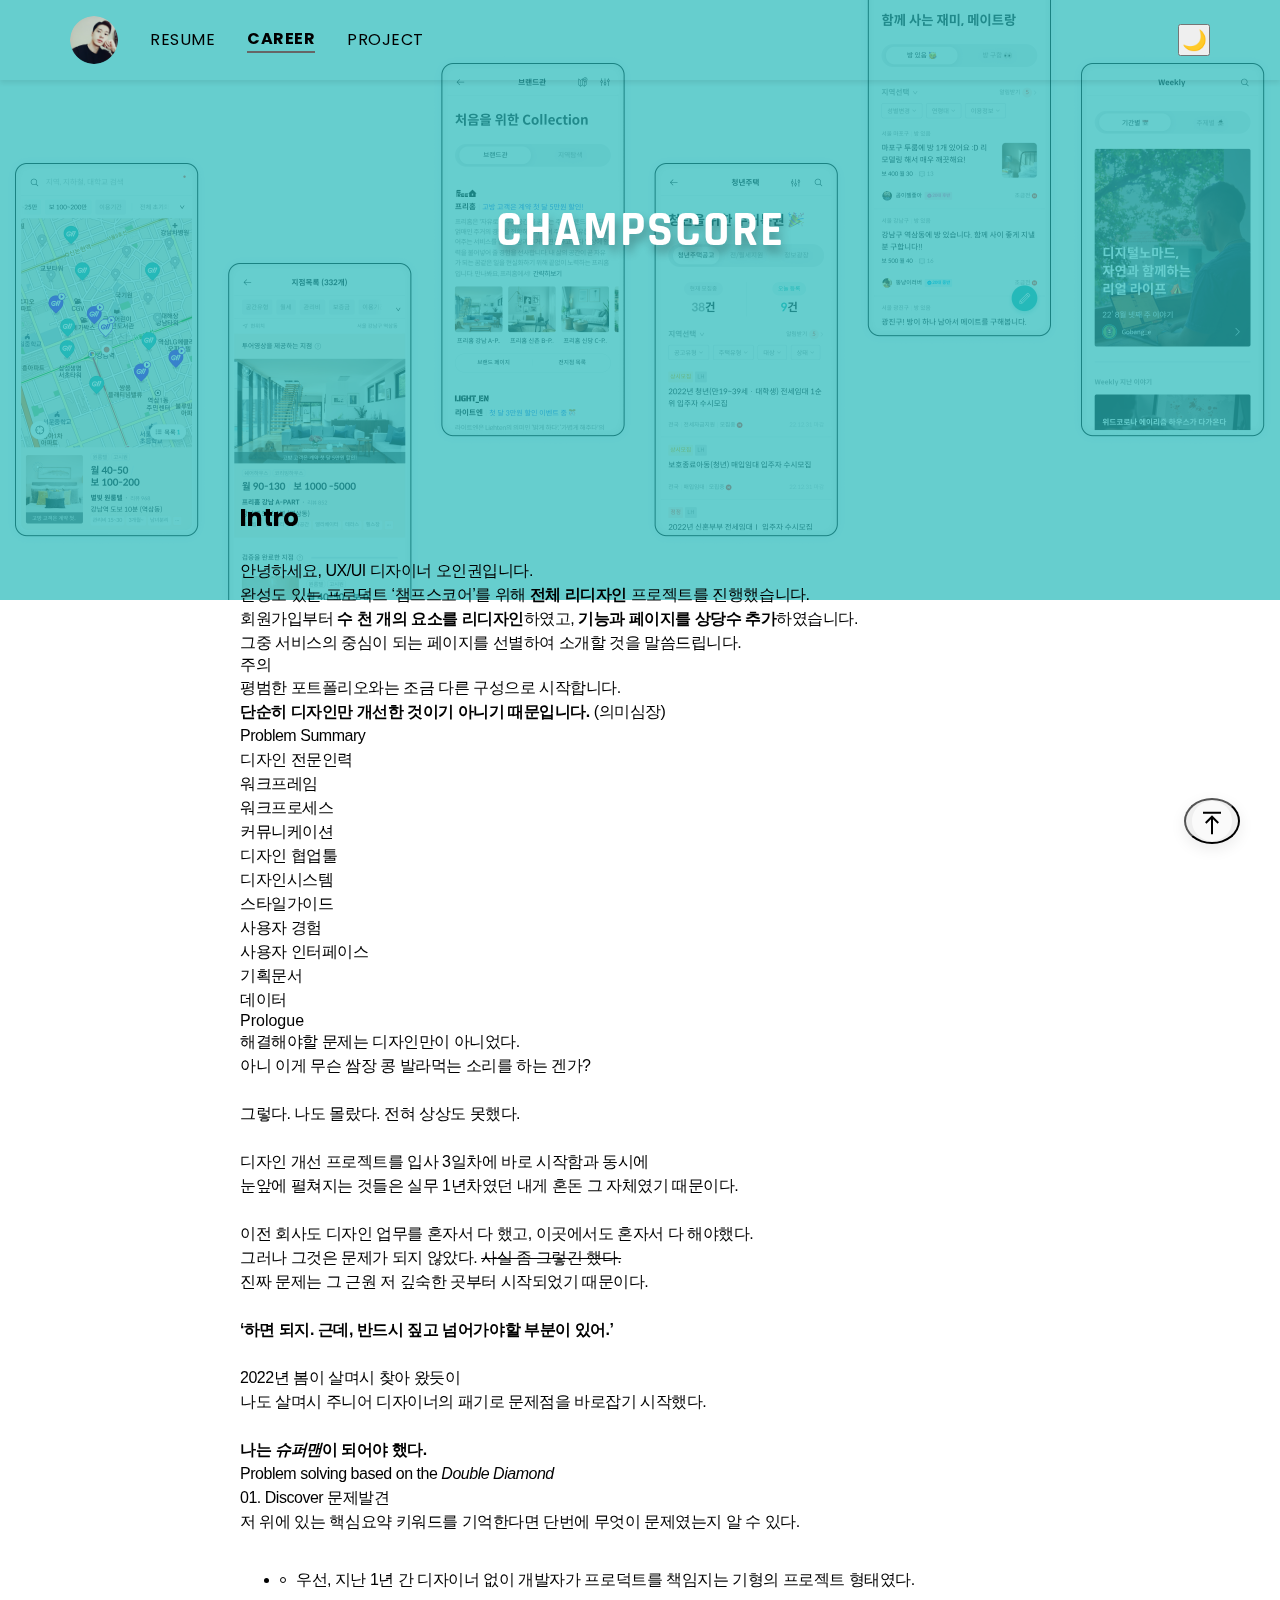
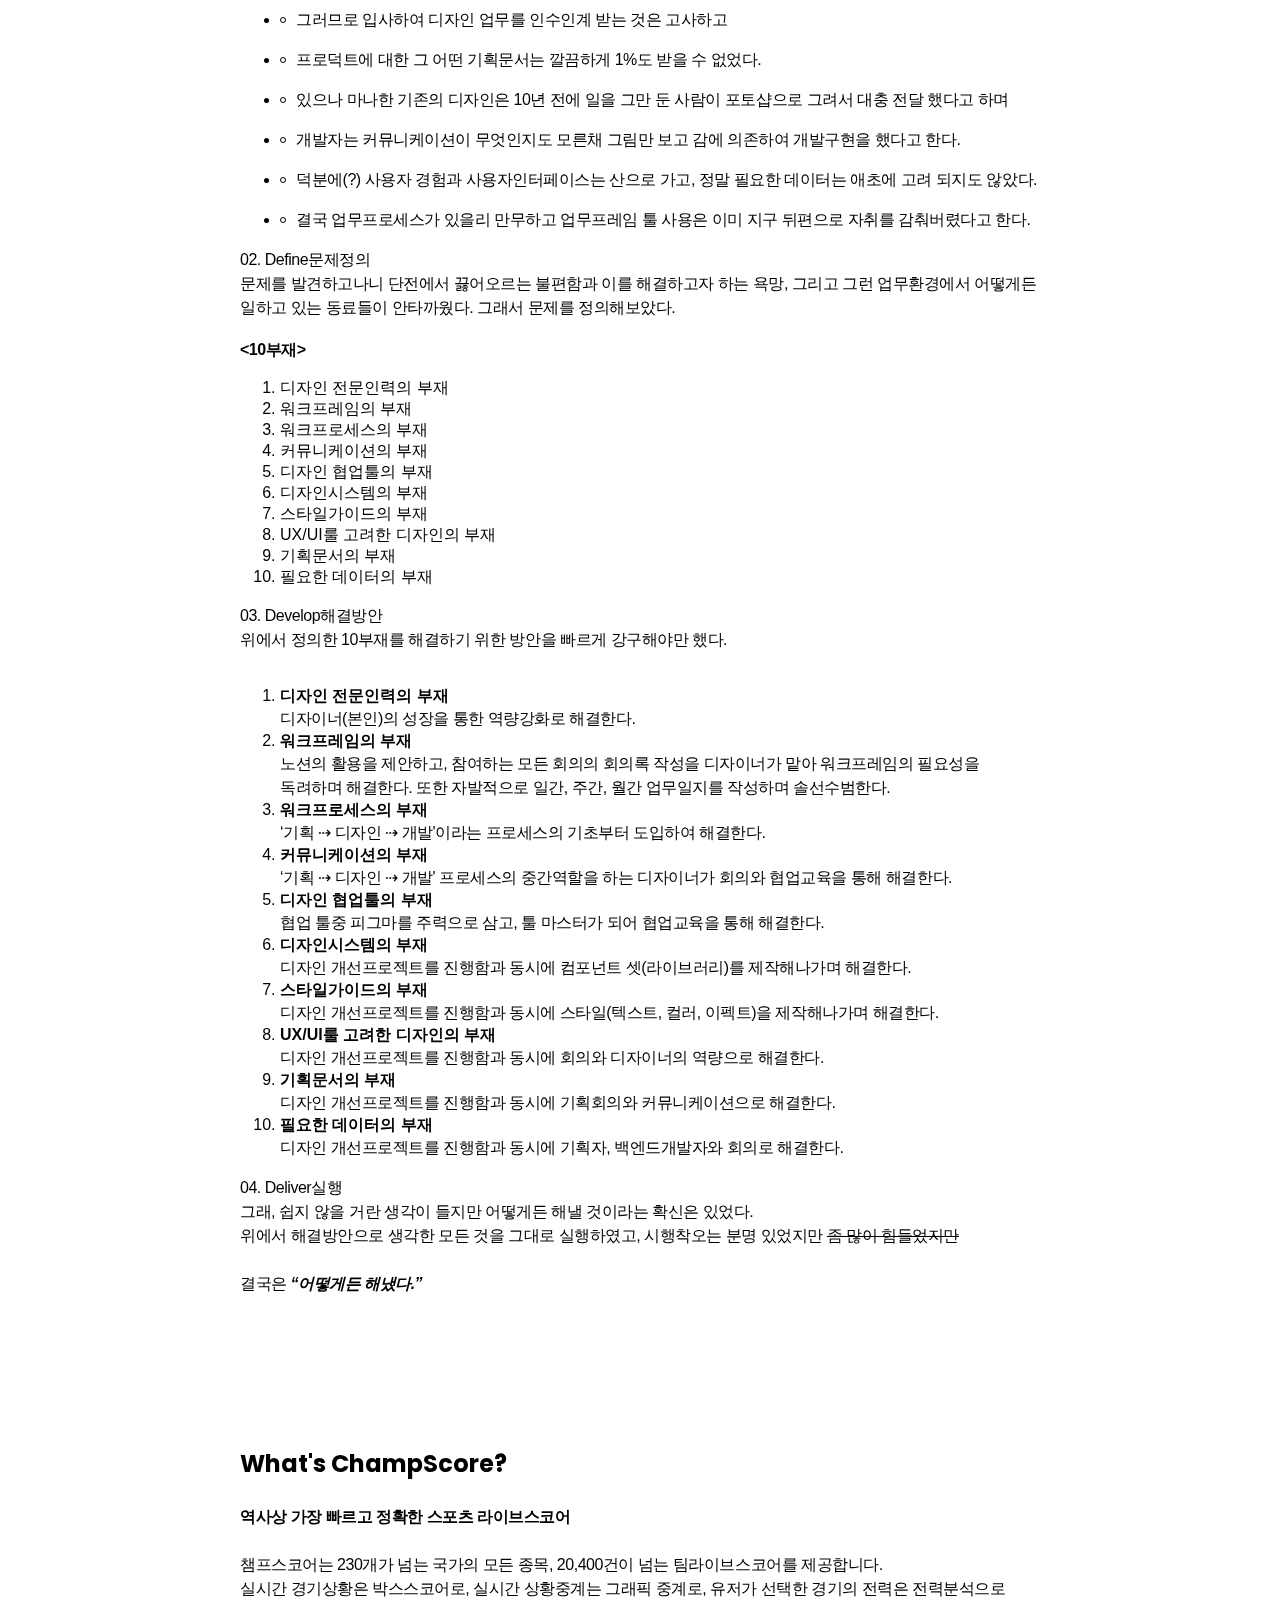
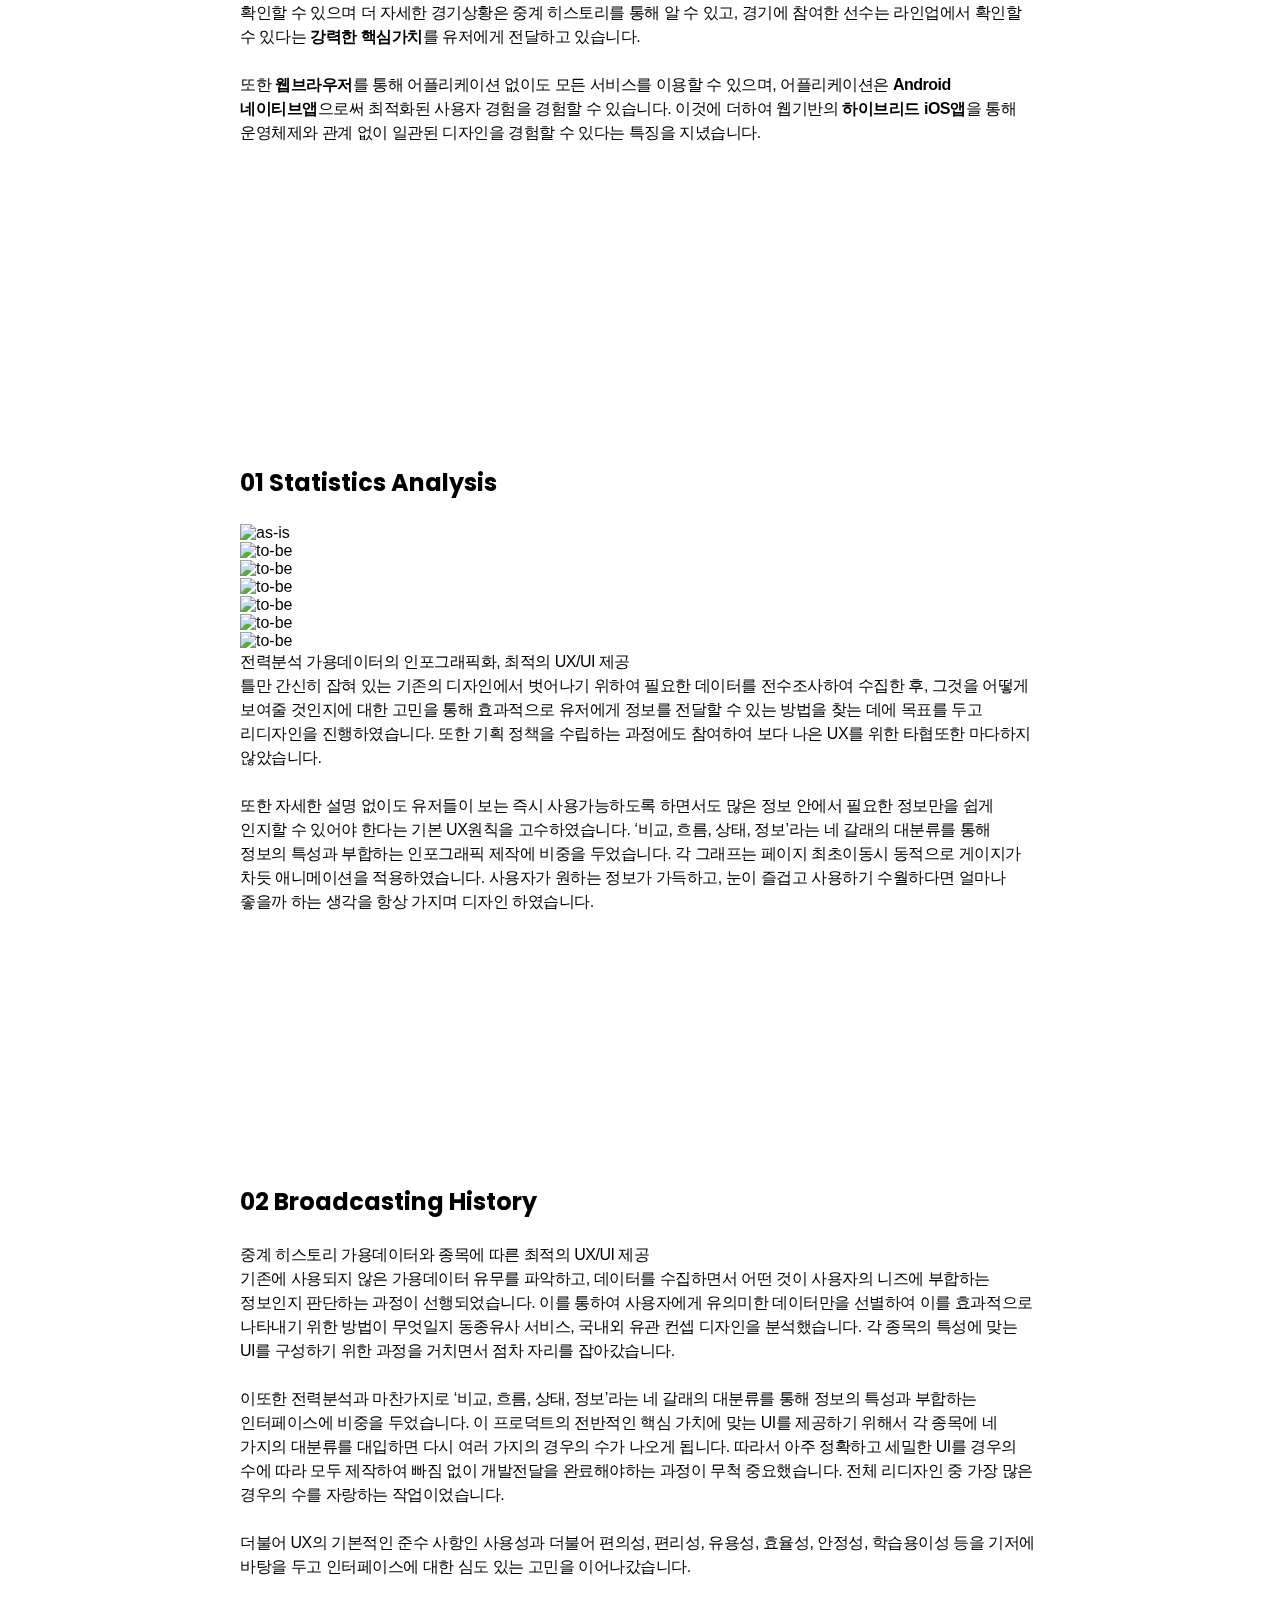
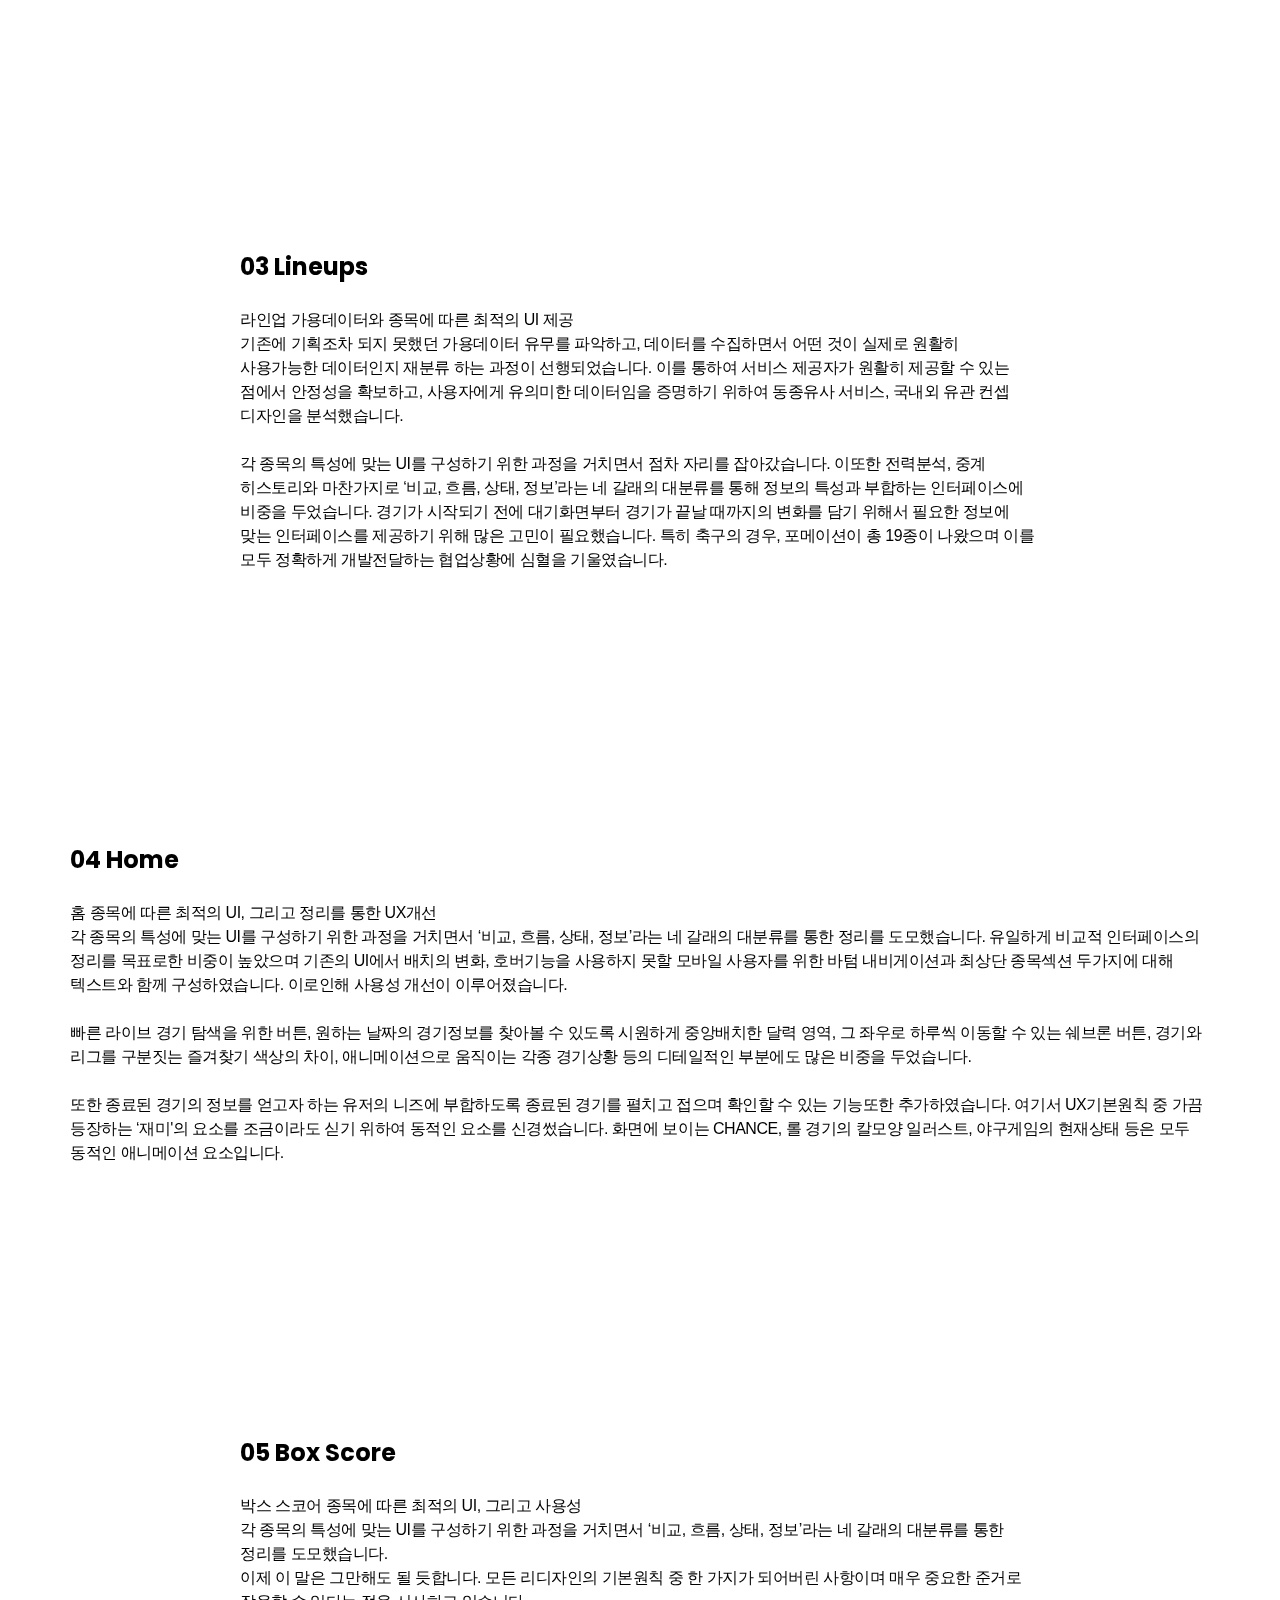
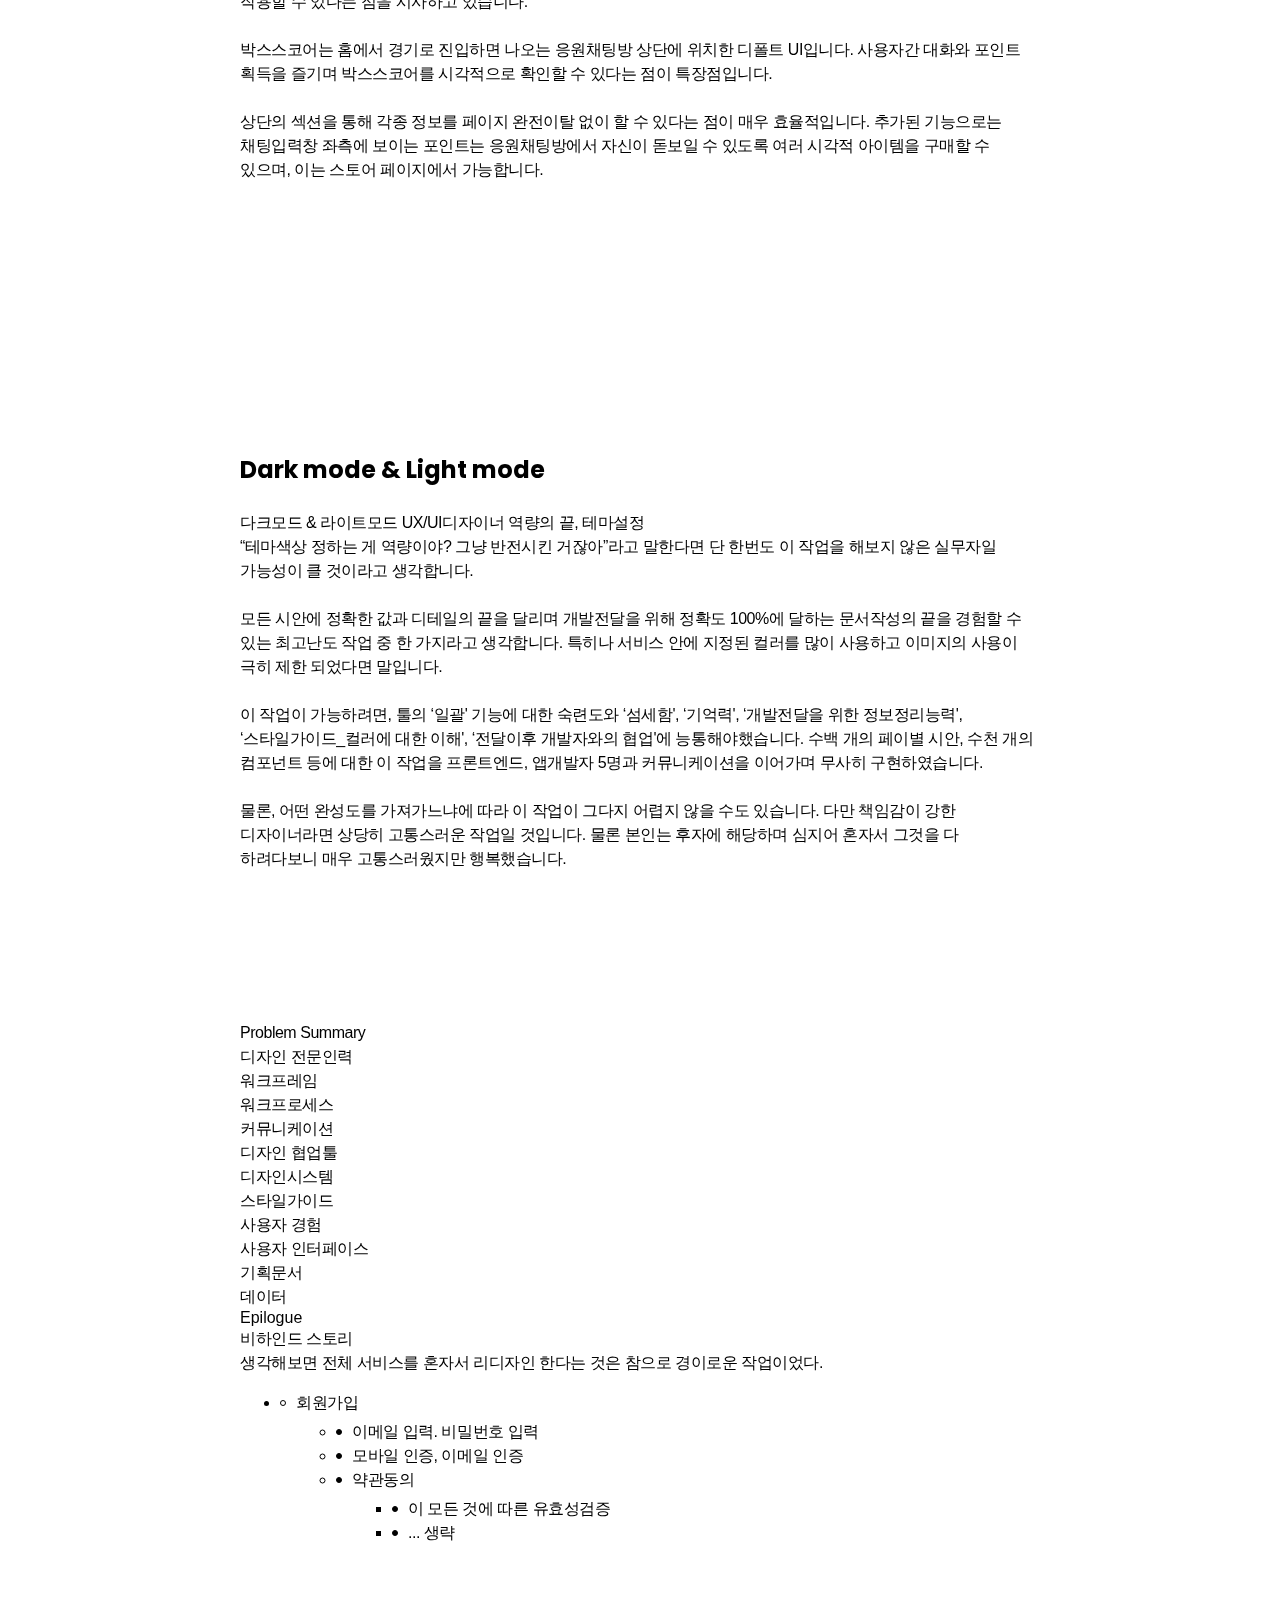
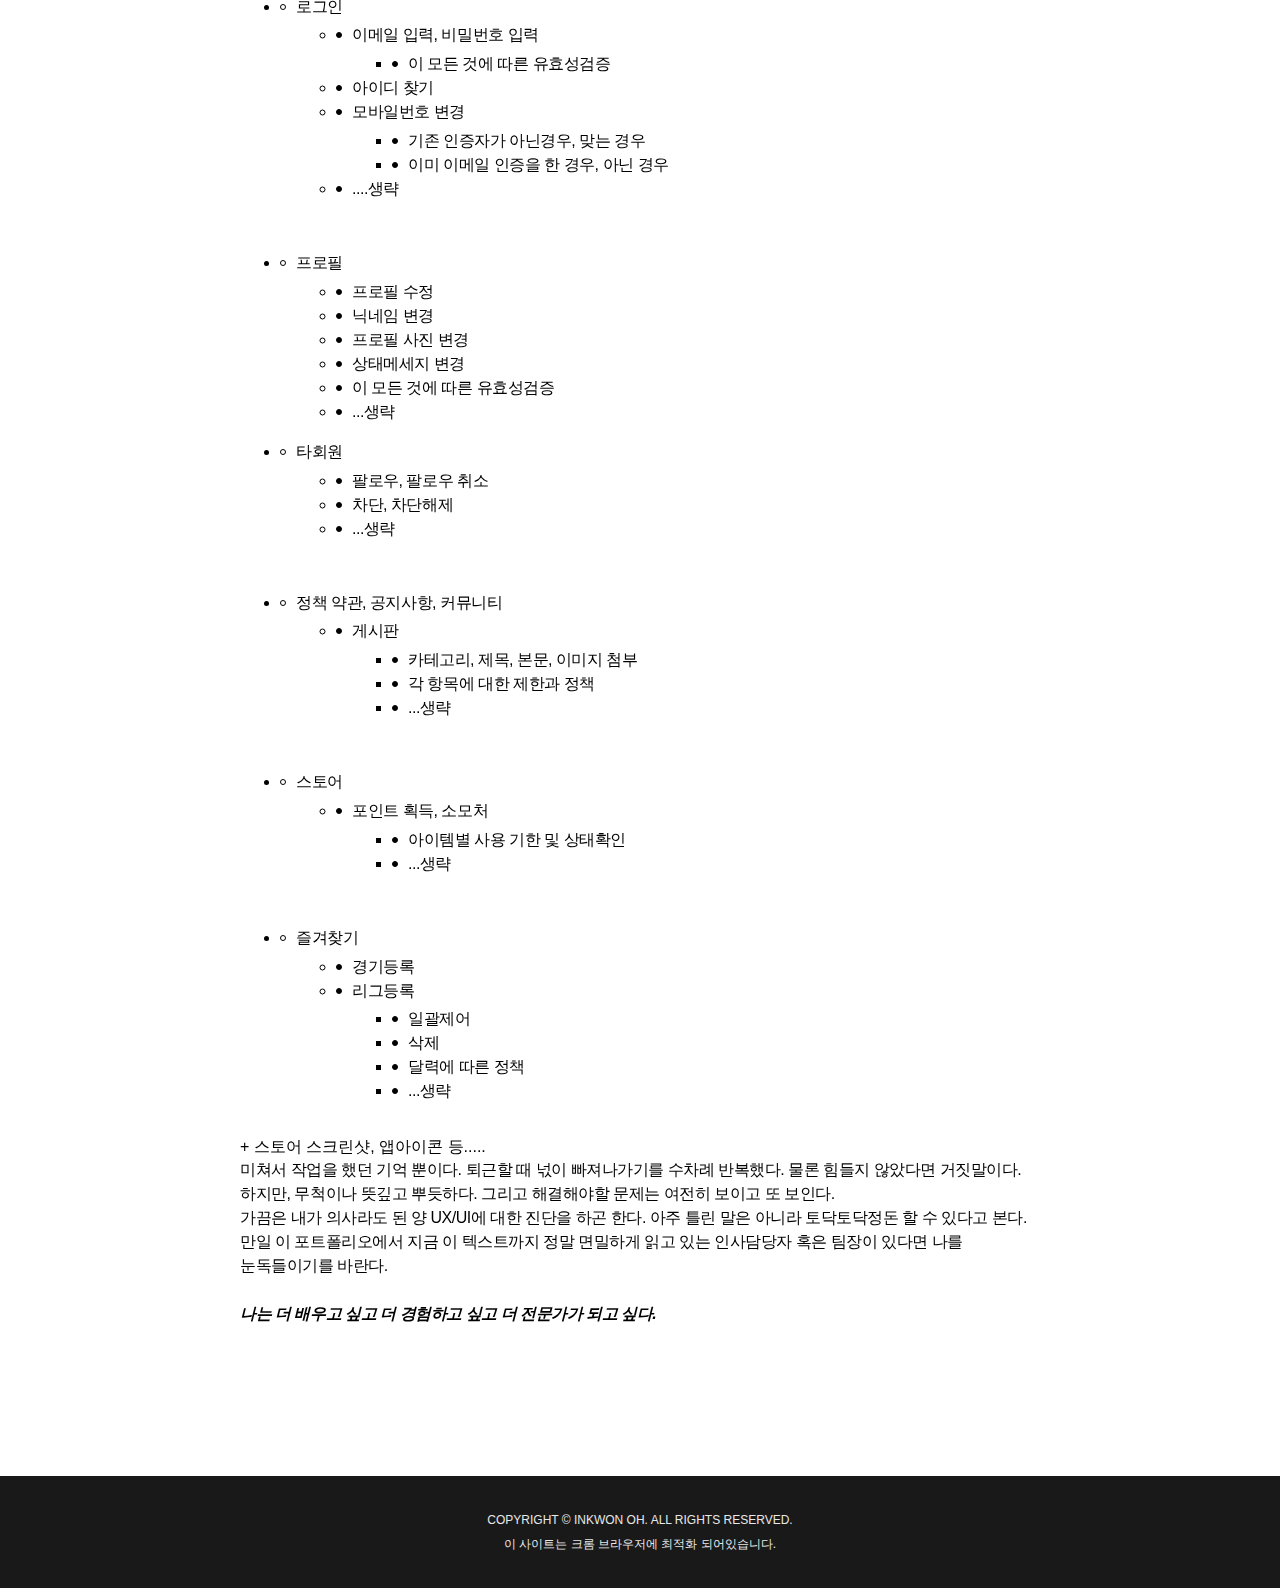
==== career-champscore.html @ 9fc9bfb9 "gnb 2depth 클릭으로 메뉴 열기, 챔프스터디 문구 추가" ====
<!DOCTYPE html>
<html lang="ko">

<head>
    <meta charset="UTF-8">
    <meta http-equiv="X-UA-Compatible" content="IE=edge">
    <link rel="shortcut icon" href="https://inkwonoh.github.io/favicon.png">
    <meta name="viewport" content="width=device-width, initial-scale=1.0">
    <title>Career :: Inkwon Oh</title>
    <meta property="og:type" content="website">
    <meta property="og:url" content="https://inkwonoh.github.io/">
    <meta property="og:title" content="Career :: Inkwon Oh">
    <meta property="og:image" content="https://inkwonoh.github.io/assets/images/og.png">
    <meta property="og:description" content="UX/UI 디자이너 오인권의 경력 기술서입니다.">
    <meta property="og:locale" content="ko_KR">
    <meta property="og:image:width" content="1200">
    <meta property="og:image:height" content="630">
    <link rel="stylesheet" href="./assets/css/style.css">
    <script src="./assets/js/script.js"></script>
    <!-- Global site tag (gtag.js) - Google Analytics -->
    <script async src="https://www.googletagmanager.com/gtag/js?id=G-BDH0115FWW"></script>
    <script>
        window.dataLayer = window.dataLayer || [];
        function gtag() { dataLayer.push(arguments); }
        gtag('js', new Date());

        gtag('config', 'G-BDH0115FWW');
    </script>
</head>

<body>
    <nav class="gnb">
        <div class="inner wide">
            <a href="/" class="logo">
                <img src="./assets/images/ico_profile.png" alt="inkwon oh">
            </a>
            <ul class="gnb-list no-style">
                <li class="gnb-item">
                    <a href="/" class="gnb-link">Resume</a>
                </li>
                <li class="gnb-item">
                    <a class="gnb-link is-active" onclick="this.classList.toggle('is-open')">Career</a>
                    <ul class="gnb-list2 no-style">
                        <li class="gnb-item2"><a href="career-champscore.html" class="gnb-link2 is-active champscore">ChampScore</a></li>
                        <li class="gnb-item2"><a href="career-gobang.html" class="gnb-link2 gobang">Gobang</a></li>
                    </ul>
                </li>
                <li class="gnb-item">
                    <a href="project.html" class="gnb-link">Project</a>
                </li>
            </ul>

            <button class="btn-theme" id="btn-theme" data-darkmode="false">
                <span class="light-mode" aria-label="다크모드 끄기">☀️</span>
                <span class="dark-mode" aria-label="다크모드 켜기">🌙</span>
            </button>
        </div>
    </nav>

    <div class="container">
        <section class="cover-section career champscore">
            <h1 class="cover-title">ChampScore</h1>
        </section>

        <section class="content-section career">
            <div class="inner">
                <!-- Intro -->
                <div class="group">
                    <h2 class="en">Intro</h2>
                    <p class="lh2">
                        안녕하세요, UX/UI 디자이너 오인권입니다.<br>
                        완성도 있는 프로덕트 ‘챔프스코어’를 위해 <b>전체 리디자인</b> 프로젝트를 진행했습니다.<br>
                        회원가입부터 <b>수 천 개의 요소를 리디자인</b>하였고, <b>기능과 페이지를 상당수 추가</b>하였습니다.<br>
                        그중 서비스의 중심이 되는 페이지를 선별하여 소개할 것을 말씀드립니다.
                    </p>

                    <div class="warning-box">
                        <span class="badge">주의</span>
                        <p class="text">
                            평범한 포트폴리오와는 조금 다른 구성으로 시작합니다.<br>
                            <b>단순히 디자인만 개선한 것이기 아니기 때문입니다.</b> <span>(의미심장)</span>
                        </p>
                    </div>

                    <img src="./assets/images/champscore/ic_chevron_double.svg" alt="" class="align-center">

                    <div class="problem-area">
                        <!-- problem summary -->
                        <div class="problem-summary">
                            <p class="title">Problem Summary</p>
                            <div class="tag-area">
                                <ul class="tag-list no-style">
                                    <li>디자인 전문인력</li>
                                    <li>워크프레임</li>
                                    <li>워크프로세스</li>
                                    <li>커뮤니케이션</li>
                                    <li>디자인 협업툴</li>
                                    <li>디자인시스템</li>
                                    <li>스타일가이드</li>
                                    <li>사용자 경험</li>
                                    <li>사용자 인터페이스</li>
                                    <li>기획문서</li>
                                    <li>데이터</li>
                                </ul>
                            </div>
                        </div>

                        <!-- prologue -->
                        <div class="prologue-area">
                            <span class="badge">Prologue</span>
                            <p class="big-title">해결해야할 문제는 디자인만이 아니었다.</p>
                            <p>
                                아니 이게 무슨 쌈장 콩 발라먹는 소리를 하는 겐가?<br><br>
            
                                그렇다. 나도 몰랐다. 전혀 상상도 못했다.<br><br>
            
                                디자인 개선 프로젝트를 입사 3일차에 바로 시작함과 동시에<br>
                                눈앞에 펼쳐지는 것들은 실무 1년차였던 내게 혼돈 그 자체였기 때문이다.<br><br>
            
                                이전 회사도 디자인 업무를 혼자서 다 했고, 이곳에서도 혼자서 다 해야했다. <br>
                                그러나 그것은 문제가 되지 않았다. <del>사실 좀 그렇긴 했다.</del><br>
                                진짜 문제는 그 근원 저 깊숙한 곳부터 시작되었기 때문이다.<br><br>
            
                                <b>‘하면 되지. 근데, 반드시 짚고 넘어가야할 부분이 있어.’</b><br><br>
            
                                2022년 봄이 살며시 찾아 왔듯이<br>
                                나도 살며시 주니어 디자이너의 패기로 문제점을 바로잡기 시작했다.<br><br>
            
                                <b>나는 <em>슈퍼맨</em>이 되어야 했다.</b>
                            </p>
                        </div>
                    </div>

                    <img src="./assets/images/champscore/ic_chevron_double.svg" alt="" class="align-center">

                    <div class="double-diamond-area">
                        <p class="title">Problem solving based on the <em>Double Diamond</em></p>

                        <div class="box">
                            <p class="title">01. Discover <span>문제발견</span></p>
                            <p class="text">저 위에 있는 핵심요약 키워드를 기억한다면 단번에 무엇이 문제였는지 알 수 있다.</p><br>
                            <ul>
                                <li>우선, 지난 1년 간 디자이너 없이 개발자가 프로덕트를 책임지는 기형의 프로젝트 형태였다.</li>
                                <li>그러므로 입사하여 디자인 업무를 인수인계 받는 것은 고사하고</li>
                                <li>프로덕트에 대한 그 어떤 기획문서는 깔끔하게 1%도 받을 수 없었다.</li>
                                <li>있으나 마나한 기존의 디자인은 10년 전에 일을 그만 둔 사람이 포토샵으로 그려서 대충 전달 했다고 하며</li>
                                <li>개발자는 커뮤니케이션이 무엇인지도 모른채 그림만 보고 감에 의존하여 개발구현을 했다고 한다.</li>
                                <li>덕분에(?) 사용자 경험과 사용자인터페이스는 산으로 가고, 정말 필요한 데이터는 애초에 고려 되지도 않았다.</li>
                                <li>결국 업무프로세스가 있을리 만무하고 업무프레임 툴 사용은 이미 지구 뒤편으로 자취를 감춰버렸다고 한다.</li>
                            </ul>
                        </div>

                        <div class="box">
                            <p class="title">02. Define<span>문제정의</span></p>
                            <p class="text">문제를 발견하고나니 단전에서 끓어오르는 불편함과 이를 해결하고자 하는 욕망, 그리고 그런 업무환경에서 어떻게든 일하고 있는 동료들이 안타까웠다. 그래서 문제를 정의해보았다.</p><br>
                            <p class="text"><b>&lt;10부재&gt;</b></p>
                            <ol class="">
                                <li>디자인 전문인력의 부재</li>
                                <li>워크프레임의 부재</li>
                                <li>워크프로세스의 부재</li>
                                <li>커뮤니케이션의 부재</li>
                                <li>디자인 협업툴의 부재</li>
                                <li>디자인시스템의 부재</li>
                                <li>스타일가이드의 부재</li>
                                <li>UX/UI룰 고려한 디자인의 부재</li>
                                <li>기획문서의 부재</li>
                                <li>필요한 데이터의 부재</li>
                            </ol>
                        </div>

                        <div class="box">
                            <p class="title">03. Develop<span>해결방안</span></p>
                            <p class="text">위에서 정의한 10부재를 해결하기 위한 방안을 빠르게 강구해야만 했다.</p><br>
                            <ol class="gap">
                                <li>
                                    <b>디자인 전문인력의 부재</b>
                                    <p class="badge red">디자이너(본인)의 성장을 통한 역량강화로 해결한다.</p>
                                </li>
                                <li>
                                    <b>워크프레임의 부재</b>
                                    <p class="badge yellow">노션의 활용을 제안하고, 참여하는 모든 회의의 회의록 작성을 디자이너가 맡아 워크프레임의 필요성을 독려하며 해결한다. 또한 자발적으로 일간, 주간, 월간 업무일지를 작성하며 솔선수범한다.</p>
                                </li>
                                <li>
                                    <b>워크프로세스의 부재</b>
                                    <p class="badge yellow">‘기획 ⇢ 디자인 ⇢ 개발'이라는 프로세스의 기초부터 도입하여 해결한다.</p>
                                </li>
                                <li>
                                    <b>커뮤니케이션의 부재</b>
                                    <p class="badge yellow">‘기획 ⇢ 디자인 ⇢ 개발' 프로세스의 중간역할을 하는 디자이너가 회의와 협업교육을 통해 해결한다.</p>
                                </li>
                                <li>
                                    <b>디자인 협업툴의 부재</b>
                                    <p class="badge green">협업 툴중 피그마를 주력으로 삼고, 툴 마스터가 되어 협업교육을 통해 해결한다.</p>
                                </li>
                                <li>
                                    <b>디자인시스템의 부재</b>
                                    <p class="badge green">디자인 개선프로젝트를 진행함과 동시에 컴포넌트 셋(라이브러리)를 제작해나가며 해결한다.</p>
                                </li>
                                <li>
                                    <b>스타일가이드의 부재</b>
                                    <p class="badge green">디자인 개선프로젝트를 진행함과 동시에 스타일(텍스트, 컬러, 이펙트)을 제작해나가며 해결한다.</p>
                                </li>
                                <li>
                                    <b>UX/UI룰 고려한 디자인의 부재</b>
                                    <p class="badge green">디자인 개선프로젝트를 진행함과 동시에 회의와 디자이너의 역량으로 해결한다.</p>
                                </li>
                                <li>
                                    <b>기획문서의 부재</b>
                                    <p class="badge blue">디자인 개선프로젝트를 진행함과 동시에 기획회의와 커뮤니케이션으로 해결한다.</p>
                                </li>
                                <li>
                                    <b>필요한 데이터의 부재</b>
                                    <p class="badge blue">디자인 개선프로젝트를 진행함과 동시에 기획자, 백엔드개발자와 회의로 해결한다.</p>
                                </li>
                            </ol>
                        </div>

                        <div class="box">
                            <p class="title">04. Deliver<span>실행</span></p>
                            <p class="text">
                                그래, 쉽지 않을 거란 생각이 들지만 어떻게든 해낼 것이라는 확신은 있었다.<br>
                                위에서 해결방안으로 생각한 모든 것을 그대로 실행하였고, 시행착오는 분명 있었지만 <del>좀 많이 힘들었지만</del><br><br>
                                결국은 <b><em>“어떻게든 해냈다.”</em></b>
                            </p>
                        </div>
                    </div>
                </div>

                <div class="group">
                    <h2 class="en">What's ChampScore?</h2>
                    <p>
                        <b>역사상 가장 빠르고 정확한 스포츠 라이브스코어</b><br><br>
                        챔프스코어는 230개가 넘는 국가의 모든 종목, 20,400건이 넘는 팀라이브스코어를 제공합니다.<br>
                        실시간 경기상황은 박스스코어로, 실시간 상황중계는 그래픽 중계로, 유저가 선택한 경기의 전력은 전력분석으로 확인할 수 있으며 더 자세한 경기상황은 중계 히스토리를 통해 알 수 있고, 경기에 참여한 선수는 라인업에서 확인할 수 있다는 <b>강력한 핵심가치</b>를 유저에게 전달하고 있습니다.<br><br>
                        또한 <b>웹브라우저</b>를 통해 어플리케이션 없이도 모든 서비스를 이용할 수 있으며, 어플리케이션은 <b>Android 네이티브앱</b>으로써 최적화된 사용자 경험을 경험할 수 있습니다. 이것에 더하여 웹기반의 <b>하이브리드 iOS앱</b>을 통해 운영체제와 관계 없이 일관된 디자인을 경험할 수 있다는 특징을 지녔습니다.
                    </p>
                    <img src="./assets/images/champscore/img_champscore.png" alt="" class="mt50">
                </div>
            </div>

            <div class="bg-gray">
                <div class="inner">
                    <div class="group">
                        <h2 class="en">01 Statistics Analysis</h2>
                        <div class="grid">
                            <img src="./assets/images/champscore/01_asis_01.png" alt="as-is">
                        </div>
                        <div class="grid">
                            <img src="./assets/images/champscore/01_tobe_01.png" alt="to-be">
                            <img src="./assets/images/champscore/01_tobe_02.png" alt="to-be">
                            <img src="./assets/images/champscore/01_tobe_03.png" alt="to-be">
                            <img src="./assets/images/champscore/01_tobe_04.png" alt="to-be">
                            <img src="./assets/images/champscore/01_tobe_05.png" alt="to-be">
                            <img src="./assets/images/champscore/01_tobe_06.png" alt="to-be">
                        </div>
                        <p class="title-area">
                            <span class="title">전력분석</span>
                            <span class="summary">가용데이터의 인포그래픽화, 최적의 UX/UI 제공</span>                            
                        </p>
                        <p class="description">
                            틀만 간신히 잡혀 있는 기존의 디자인에서 벗어나기 위하여 필요한 데이터를 전수조사하여 수집한 후, 그것을 어떻게 보여줄 것인지에 대한 고민을 통해 효과적으로 유저에게 정보를 전달할 수 있는 방법을 찾는 데에 목표를 두고 리디자인을 진행하였습니다. 또한 기획 정책을 수립하는 과정에도 참여하여 보다 나은 UX를 위한 타협또한 마다하지 않았습니다.<br><br>
                            또한 자세한 설명 없이도 유저들이 보는 즉시 사용가능하도록 하면서도 많은 정보 안에서 필요한 정보만을 쉽게 인지할 수 있어야 한다는 기본 UX원칙을 고수하였습니다. ‘비교, 흐름, 상태, 정보’라는 네 갈래의 대분류를 통해 정보의 특성과 부합하는 인포그래픽 제작에 비중을 두었습니다.  각 그래프는 페이지 최초이동시 동적으로 게이지가 차듯 애니메이션을 적용하였습니다. 사용자가 원하는 정보가 가득하고, 눈이 즐겁고 사용하기 수월하다면 얼마나 좋을까 하는 생각을 항상 가지며 디자인 하였습니다.
                        </p>
                    </div>
                </div>
            </div>

            <div class="inner">
                <div class="group">
                    <h2 class="en">02 Broadcasting History</h2>
                    <p class="title-area">
                        <span class="title">중계 히스토리</span>
                        <span class="summary">가용데이터와 종목에 따른 최적의 UX/UI 제공</span>                            
                    </p>
                    <p class="description">
                        기존에 사용되지 않은 가용데이터 유무를 파악하고, 데이터를 수집하면서 어떤 것이 사용자의 니즈에 부합하는 정보인지 판단하는 과정이 선행되었습니다. 이를 통하여 사용자에게 유의미한 데이터만을 선별하여 이를 효과적으로 나타내기 위한 방법이 무엇일지 동종유사 서비스, 국내외 유관 컨셉 디자인을 분석했습니다. 각 종목의 특성에 맞는 UI를 구성하기 위한 과정을 거치면서 점차 자리를 잡아갔습니다.<br><br>
                        이또한 전력분석과 마찬가지로 ‘비교, 흐름, 상태, 정보’라는 네 갈래의 대분류를 통해 정보의 특성과 부합하는 인터페이스에 비중을 두었습니다. 이 프로덕트의 전반적인 핵심 가치에 맞는 UI를 제공하기 위해서 각 종목에 네 가지의 대분류를 대입하면 다시 여러 가지의 경우의 수가 나오게 됩니다. 따라서 아주 정확하고 세밀한 UI를 경우의 수에 따라 모두 제작하여 빠짐 없이 개발전달을 완료해야하는 과정이 무척 중요했습니다. 전체 리디자인 중 가장 많은 경우의 수를 자랑하는 작업이었습니다.<br><br>
                        더불어 UX의 기본적인 준수 사항인 사용성과 더불어 편의성, 편리성, 유용성, 효율성, 안정성, 학습용이성 등을 기저에 바탕을 두고 인터페이스에 대한 심도 있는 고민을 이어나갔습니다.
                    </p>
                </div>
            </div>

            <div class="bg-gray">
                <div class="inner">
                    <div class="group">
                        <h2 class="en">03 Lineups</h2>
                        <p class="title-area">
                            <span class="title">라인업</span>
                            <span class="summary">가용데이터와 종목에 따른 최적의 UI 제공</span>                            
                        </p>
                        <p class="description">
                            기존에 기획조차 되지 못했던 가용데이터 유무를 파악하고, 데이터를 수집하면서 어떤 것이 실제로 원활히 사용가능한 데이터인지 재분류 하는 과정이 선행되었습니다. 이를 통하여 서비스 제공자가 원활히 제공할 수 있는 점에서 안정성을 확보하고, 사용자에게 유의미한 데이터임을 증명하기 위하여 동종유사 서비스, 국내외 유관 컨셉 디자인을 분석했습니다.<br><br>
                            각 종목의 특성에 맞는 UI를 구성하기 위한 과정을 거치면서 점차 자리를 잡아갔습니다. 이또한 전력분석, 중계 히스토리와 마찬가지로 ‘비교, 흐름, 상태, 정보’라는 네 갈래의 대분류를 통해 정보의 특성과 부합하는 인터페이스에 비중을 두었습니다. 경기가 시작되기 전에 대기화면부터 경기가 끝날 때까지의 변화를 담기 위해서 필요한 정보에 맞는 인터페이스를 제공하기 위해 많은 고민이 필요했습니다. 특히 축구의 경우, 포메이션이 총 19종이 나왔으며 이를 모두 정확하게 개발전달하는 협업상황에 심혈을 기울였습니다.
                        </p>
                    </div>
                </div>
            </div>

            <div class="inner wide">
                <div class="group">
                    <h2 class="en">04 Home</h2>
                    <p class="title-area">
                        <span class="title">홈</span>
                        <span class="summary">종목에 따른 최적의 UI, 그리고 정리를 통한 UX개선</span>                            
                    </p>
                    <p class="description">
                        각 종목의 특성에 맞는 UI를 구성하기 위한 과정을 거치면서 ‘비교, 흐름, 상태, 정보’라는 네 갈래의 대분류를 통한 정리를 도모했습니다. 유일하게 비교적 인터페이스의 정리를 목표로한 비중이 높았으며 기존의 UI에서 배치의 변화, 호버기능을 사용하지 못할 모바일 사용자를 위한 바텀 내비게이션과 최상단 종목섹션 두가지에 대해 텍스트와 함께 구성하였습니다. 이로인해 사용성 개선이 이루어졌습니다.<br><br>
                        빠른 라이브 경기 탐색을 위한 버튼, 원하는 날짜의 경기정보를 찾아볼 수 있도록 시원하게 중앙배치한 달력 영역, 그 좌우로 하루씩 이동할 수 있는 쉐브론 버튼, 경기와 리그를 구분짓는 즐겨찾기 색상의 차이, 애니메이션으로 움직이는 각종 경기상황 등의 디테일적인 부분에도 많은 비중을 두었습니다.<br><br>
                        또한 종료된 경기의 정보를 얻고자 하는 유저의 니즈에 부합하도록 종료된 경기를 펼치고 접으며 확인할 수 있는 기능또한 추가하였습니다. 여기서 UX기본원칙 중 가끔 등장하는 ‘재미'의 요소를 조금이라도 싣기 위하여 동적인 요소를 신경썼습니다. 화면에 보이는 CHANCE, 롤 경기의 칼모양 일러스트, 야구게임의 현재상태 등은 모두 동적인 애니메이션 요소입니다.
                    </p>
                </div>
            </div>

            <div class="bg-gray">
                <div class="inner">
                    <div class="group">
                        <h2 class="en">05 Box Score</h2>
                        <p class="title-area">
                            <span class="title">박스 스코어</span>
                            <span class="summary">종목에 따른 최적의 UI, 그리고 사용성</span>                            
                        </p>
                        <p class="description">
                            각 종목의 특성에 맞는 UI를 구성하기 위한 과정을 거치면서 ‘비교, 흐름, 상태, 정보’라는 네 갈래의 대분류를 통한 정리를 도모했습니다.<br>
                            이제 이 말은 그만해도 될 듯합니다. 모든 리디자인의 기본원칙 중 한 가지가 되어버린 사항이며 매우 중요한 준거로 작용할 수 있다는 점을 시사하고 있습니다.<br><br>
                            박스스코어는 홈에서 경기로 진입하면 나오는 응원채팅방 상단에 위치한 디폴트 UI입니다. 사용자간 대화와 포인트 획득을 즐기며 박스스코어를 시각적으로 확인할 수 있다는 점이 특장점입니다.<br><br>
                            상단의 섹션을 통해 각종 정보를 페이지 완전이탈 없이 할 수 있다는 점이 매우 효율적입니다. 추가된 기능으로는 채팅입력창 좌측에 보이는 포인트는 응원채팅방에서 자신이 돋보일 수 있도록 여러 시각적 아이템을 구매할 수 있으며, 이는 스토어 페이지에서 가능합니다.
                        </p>
                    </div>
                </div>
            </div>

            <div class="inner">
                <div class="group">
                    <h2 class="en">Dark mode & Light mode</h2>
                    <p class="title-area">
                        <span class="title">다크모드 & 라이트모드</span>
                        <span class="summary">UX/UI디자이너 역량의 끝, 테마설정</span>                            
                    </p>
                    <p class="description">
                        “테마색상 정하는 게 역량이야? 그냥 반전시킨 거잖아”라고 말한다면 단 한번도 이 작업을 해보지 않은 실무자일 가능성이 클 것이라고 생각합니다.<br><br>
                        모든 시안에 정확한 값과 디테일의 끝을 달리며 개발전달을 위해 정확도 100%에 달하는 문서작성의 끝을 경험할 수 있는 최고난도 작업 중 한 가지라고 생각합니다. 특히나 서비스 안에 지정된 컬러를 많이 사용하고 이미지의 사용이 극히 제한 되었다면 말입니다.<br><br>
                        이 작업이 가능하려면, 툴의 ‘일괄' 기능에 대한 숙련도와 ‘섬세함', ‘기억력', ‘개발전달을 위한 정보정리능력', ‘스타일가이드_컬러에 대한 이해', ‘전달이후 개발자와의 협업'에 능통해야했습니다. 수백 개의 페이별 시안, 수천 개의 컴포넌트 등에 대한 이 작업을 프론트엔드, 앱개발자 5명과 커뮤니케이션을 이어가며 무사히 구현하였습니다.<br><br>
                        물론, 어떤 완성도를 가져가느냐에 따라 이 작업이 그다지 어렵지 않을 수도 있습니다. 다만 책임감이 강한 디자이너라면 상당히 고통스러운 작업일 것입니다. 물론 본인는 후자에 해당하며 심지어 혼자서 그것을 다 하려다보니 매우 고통스러웠지만 행복했습니다.
                    </p>
                </div>

                <div class="group">
                    <!-- solution summary -->
                    <div class="solution-summary">
                        <p class="title">Problem Summary</p>
                        <div class="tag-area">
                            <ul class="tag-list no-style">
                                <li>디자인 전문인력</li>
                                <li>워크프레임</li>
                                <li>워크프로세스</li>
                                <li>커뮤니케이션</li>
                                <li>디자인 협업툴</li>
                                <li>디자인시스템</li>
                                <li>스타일가이드</li>
                                <li>사용자 경험</li>
                                <li>사용자 인터페이스</li>
                                <li>기획문서</li>
                                <li>데이터</li>
                            </ul>
                        </div>
                    </div>

                    <!-- epilogue -->
                    <div class="epilogue-area">
                        <span class="badge">Epilogue</span>
                        <p class="big-title">비하인드 스토리</p>
                        <p>생각해보면 전체 서비스를 혼자서 리디자인 한다는 것은 참으로 경이로운 작업이었다.</p>
                        <div class="grid">
                            <div>
                                <ul>
                                    <li>회원가입
                                        <ul>
                                            <li>이메일 입력. 비밀번호 입력</li>
                                            <li>모바일 인증, 이메일 인증</li>
                                            <li>약관동의
                                                <ul>
                                                    <li>이 모든 것에 따른 유효성검증</li>
                                                    <li>... 생략</li>
                                                </ul>
                                            </li>
                                        </ul>
                                    </li>
                                </ul>
                                <br>
                                <ul>
                                    <li>로그인
                                        <ul>
                                            <li>이메일 입력, 비밀번호 입력
                                                <ul>
                                                    <li>이 모든 것에 따른 유효성검증</li>
                                                </ul>
                                            </li>
                                            <li>아이디 찾기</li>
                                            <li>모바일번호 변경
                                                <ul>
                                                    <li>기존 인증자가 아닌경우, 맞는 경우</li>
                                                    <li>이미 이메일 인증을 한 경우, 아닌 경우</li>
                                                </ul>
                                            </li>
                                            <li>....생략</li>
                                        </ul>
                                    </li>
                                </ul>
                                <br>
                                <ul>
                                    <li>프로필
                                        <ul>
                                            <li>프로필 수정</li>
                                            <li>닉네임 변경</li>
                                            <li>프로필 사진 변경</li>
                                            <li>상태메세지 변경</li>
                                            <li>이 모든 것에 따른 유효성검증</li>
                                            <li>...생략</li>
                                        </ul>
                                    </li>
                                </ul>
                            </div>

                            <div>
                                <ul>
                                    <li>타회원
                                        <ul>
                                            <li>팔로우, 팔로우 취소</li>
                                            <li>차단, 차단해제</li>
                                            <li>...생략</li>
                                        </ul>
                                    </li>
                                </ul>
                                <br>
                                <ul>
                                    <li>정책 약관, 공지사항, 커뮤니티
                                        <ul>
                                            <li>게시판
                                                <ul>
                                                    <li>카테고리, 제목, 본문, 이미지 첨부</li>
                                                    <li>각 항목에 대한 제한과 정책</li>
                                                    <li>...생략</li>
                                                </ul>
                                            </li>
                                        </ul>
                                    </li>
                                </ul>
                                <br>
                                <ul>
                                    <li>스토어
                                        <ul>
                                            <li>포인트 획득, 소모처
                                                <ul>
                                                    <li>아이템별 사용 기한 및 상태확인</li>
                                                    <li>...생략</li>
                                                </ul>
                                            </li>
                                        </ul>
                                    </li>
                                </ul>
                                <br>
                                <ul>
                                    <li>즐겨찾기
                                        <ul>
                                            <li>경기등록</li>
                                            <li>리그등록
                                                <ul>
                                                    <li>일괄제어</li>
                                                    <li>삭제</li>
                                                    <li>달력에 따른 정책</li>
                                                    <li>...생략</li>
                                                </ul>
                                            </li>
                                        </ul>
                                    </li>
                                </ul>
                                <br>+ 스토어 스크린샷, 앱아이콘 등.....
                            </div>
                        </div>
                        <p class="epilogue-text">
                            미쳐서 작업을 했던 기억 뿐이다. 퇴근할 때 넋이 빠져나가기를 수차례 반복했다. 물론 힘들지 않았다면 거짓말이다.<br>
                            하지만, 무척이나 뜻깊고 뿌듯하다. 그리고 해결해야할 문제는 여전히 보이고 또 보인다.<br>
                            가끔은 내가 의사라도 된 양 UX/UI에 대한 진단을 하곤 한다. 아주 틀린 말은 아니라 토닥토닥정돈 할 수 있다고 본다.<br>
                            만일 이 포트폴리오에서 지금 이 텍스트까지 정말 면밀하게 읽고 있는 인사담당자 혹은 팀장이 있다면 나를 눈독들이기를 바란다.<br><br>
                            <b><em>나는 더 배우고 싶고 더 경험하고 싶고 더 전문가가 되고 싶다.</em></b>
                        </p>
                    </div>
                </div>
            </div>
        </section>
    </div>

    <footer class="footer">
        COPYRIGHT © INKWON OH. ALL RIGHTS RESERVED.<br>
        이 사이트는 크롬 브라우저에 최적화 되어있습니다.
    </footer>

    <button class="go-to-top" id="go-to-top">
        <img src="./assets/images/ico_go_to_top.svg" alt="페이지 맨위로 이동">
    </button>
</body>

</html>
---- assets/css/style.css ----
@import url('https://fonts.googleapis.com/css2?family=Rajdhani:wght@300;400;500;600;700&display=swap');
@import url(./base/reset.css);
@import url(./base/preset.css);

@import url(./components/common.css);
@import url(./components/gnb.css);
@import url(./components/contents.css);
@import url(./components/cover.css);

@import url(./pages/resume.css);
@import url(./pages/career.css);
@import url(./pages/project.css);
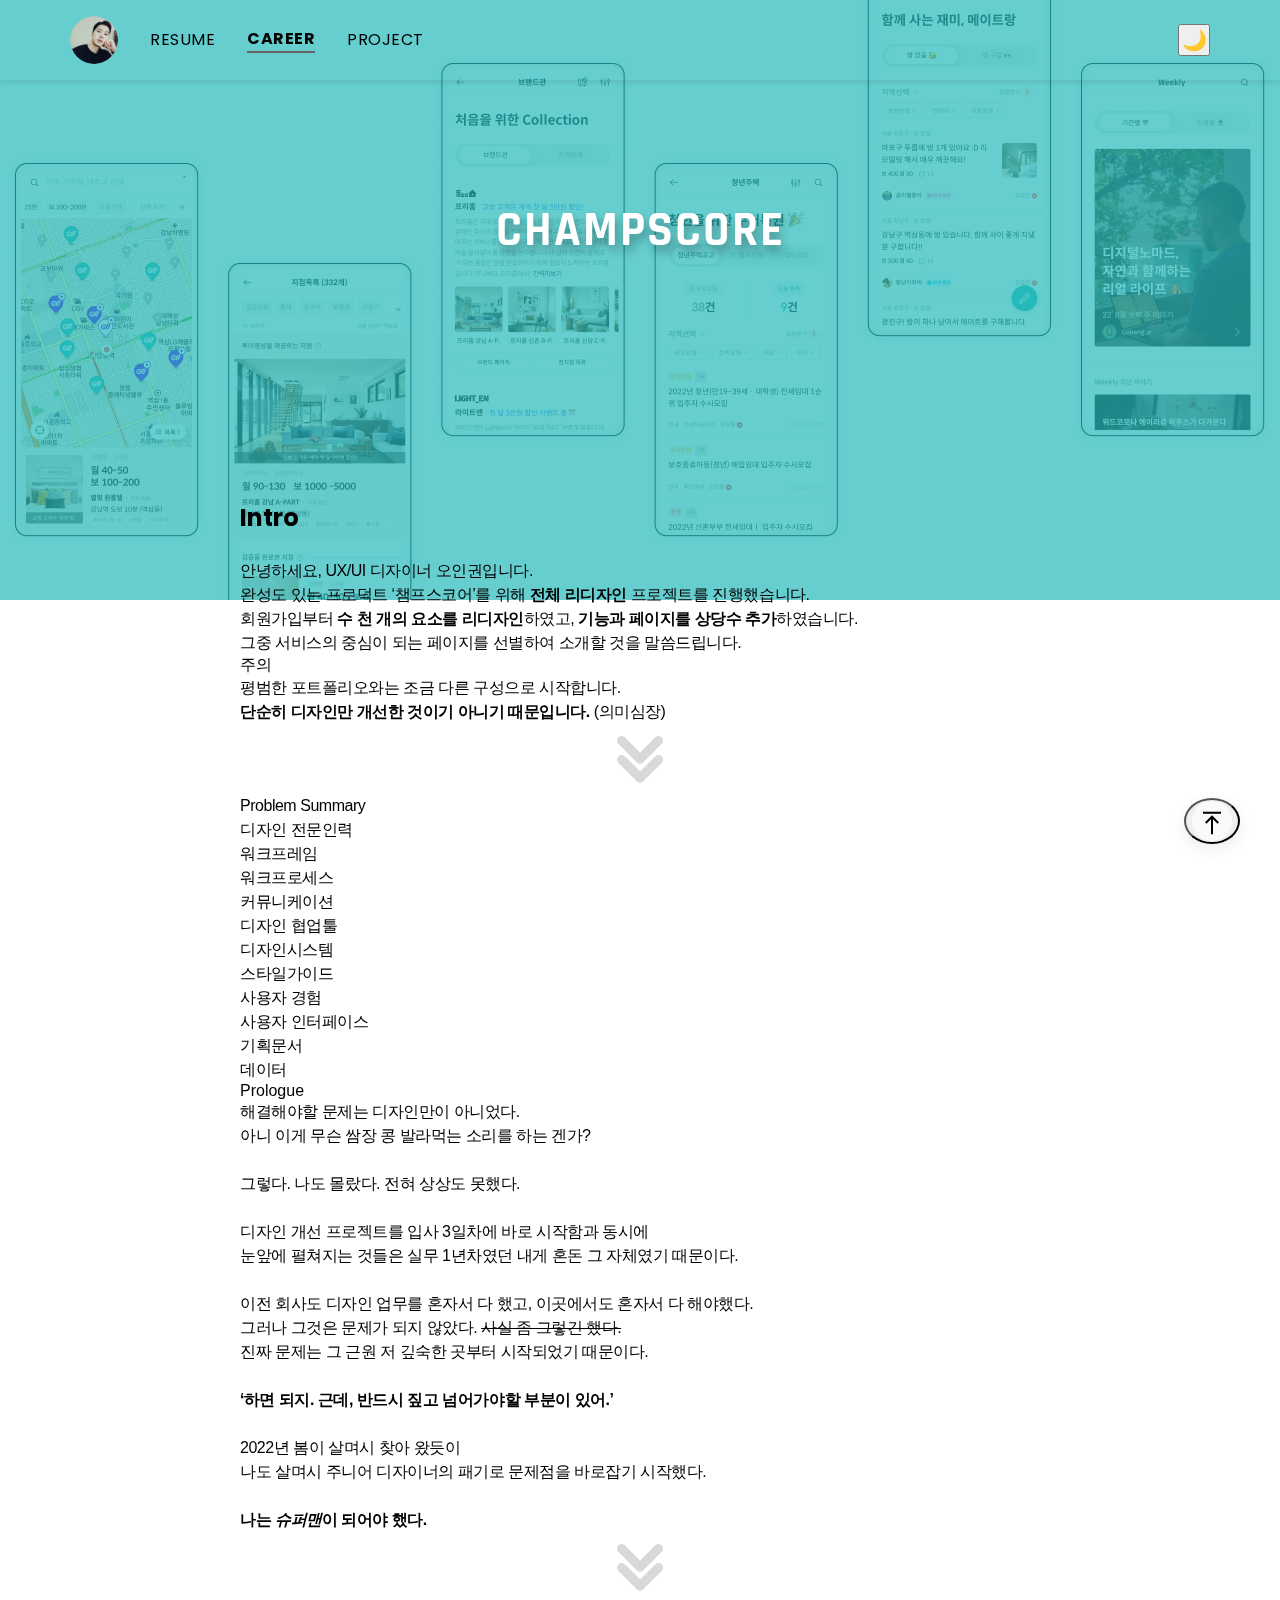
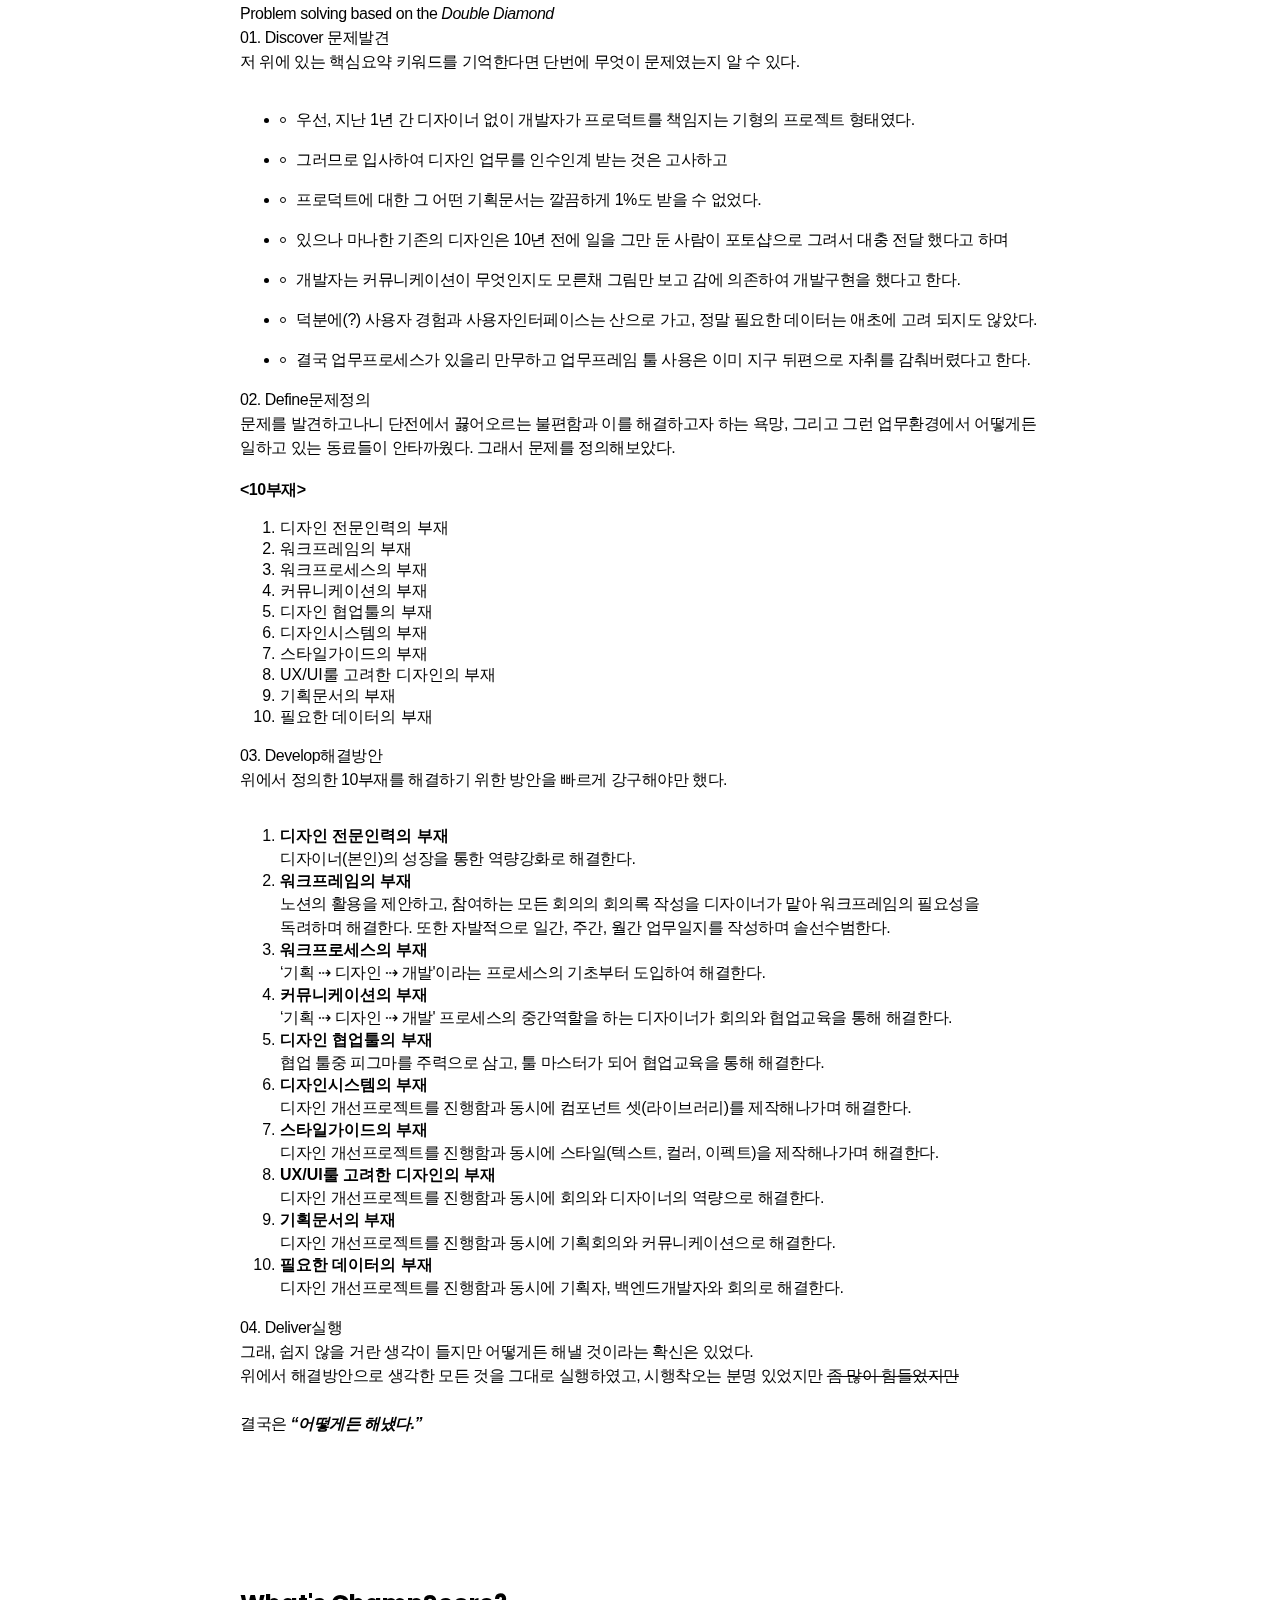
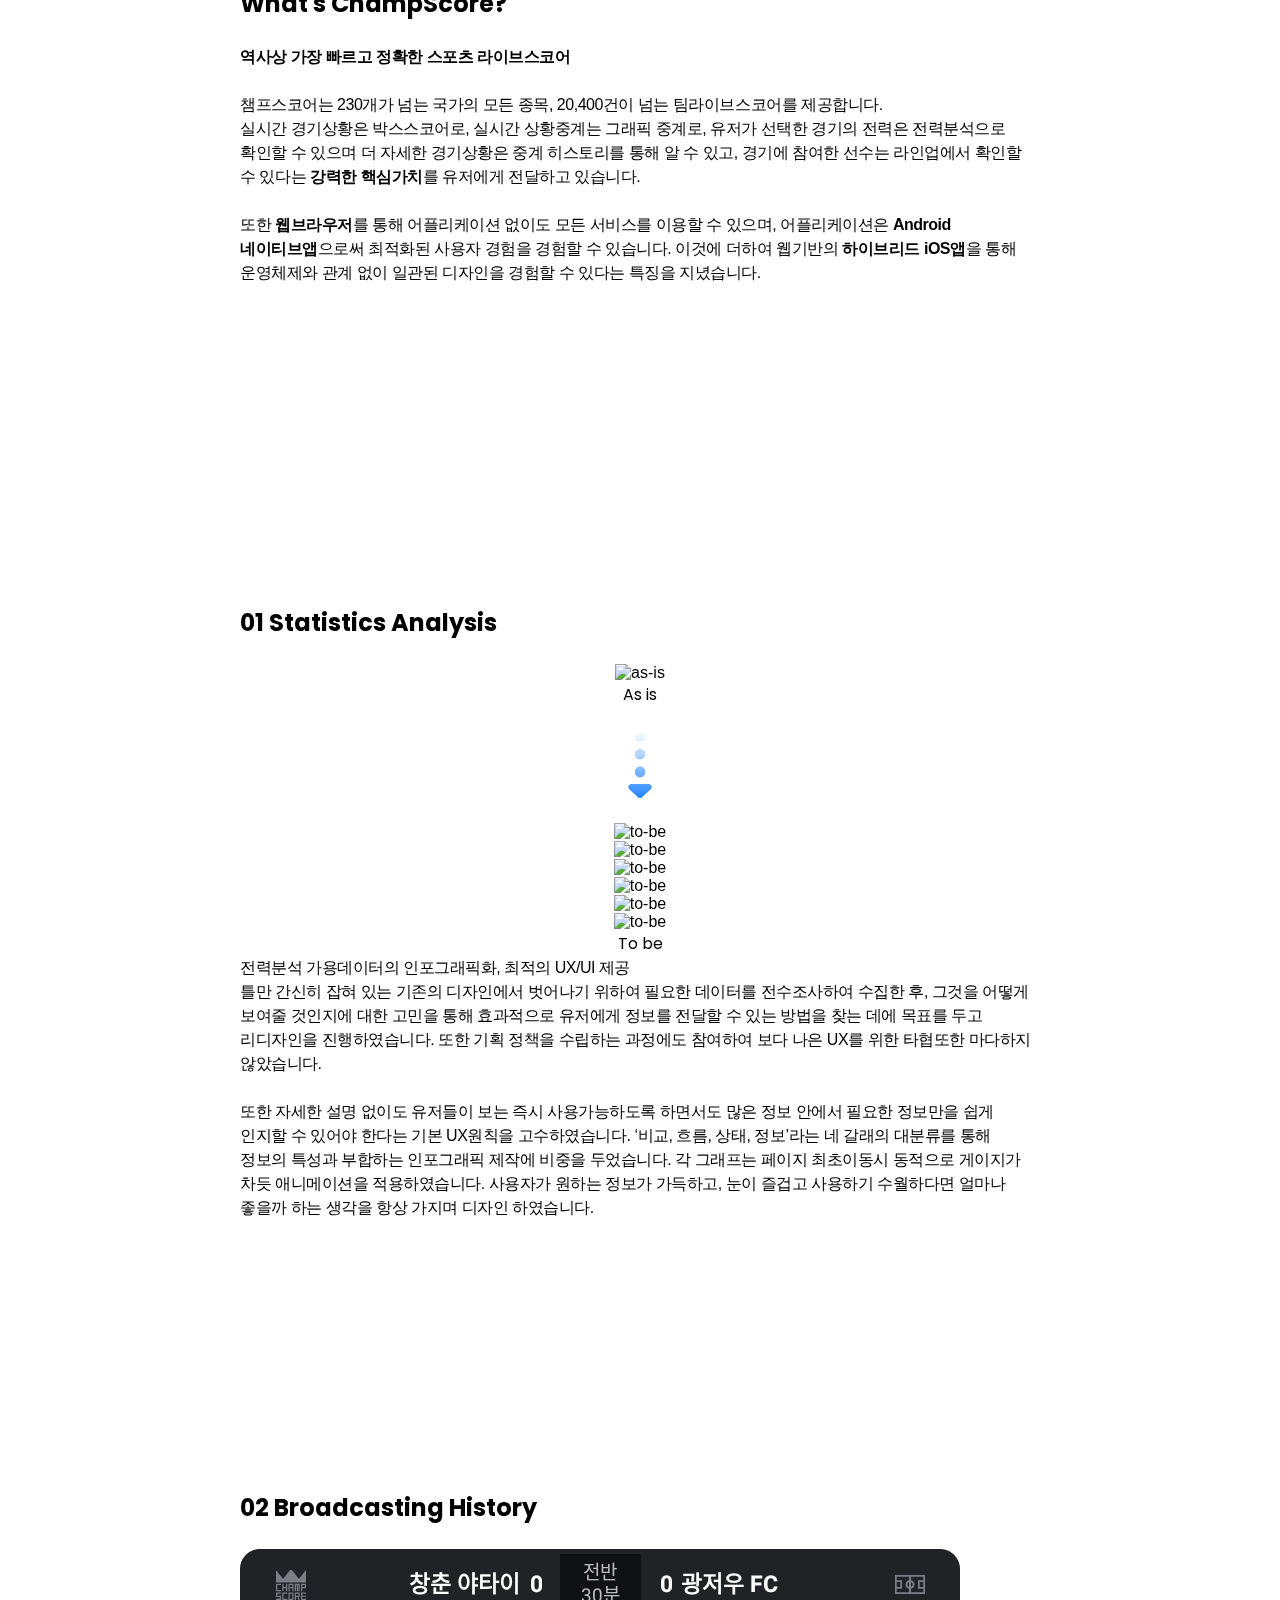
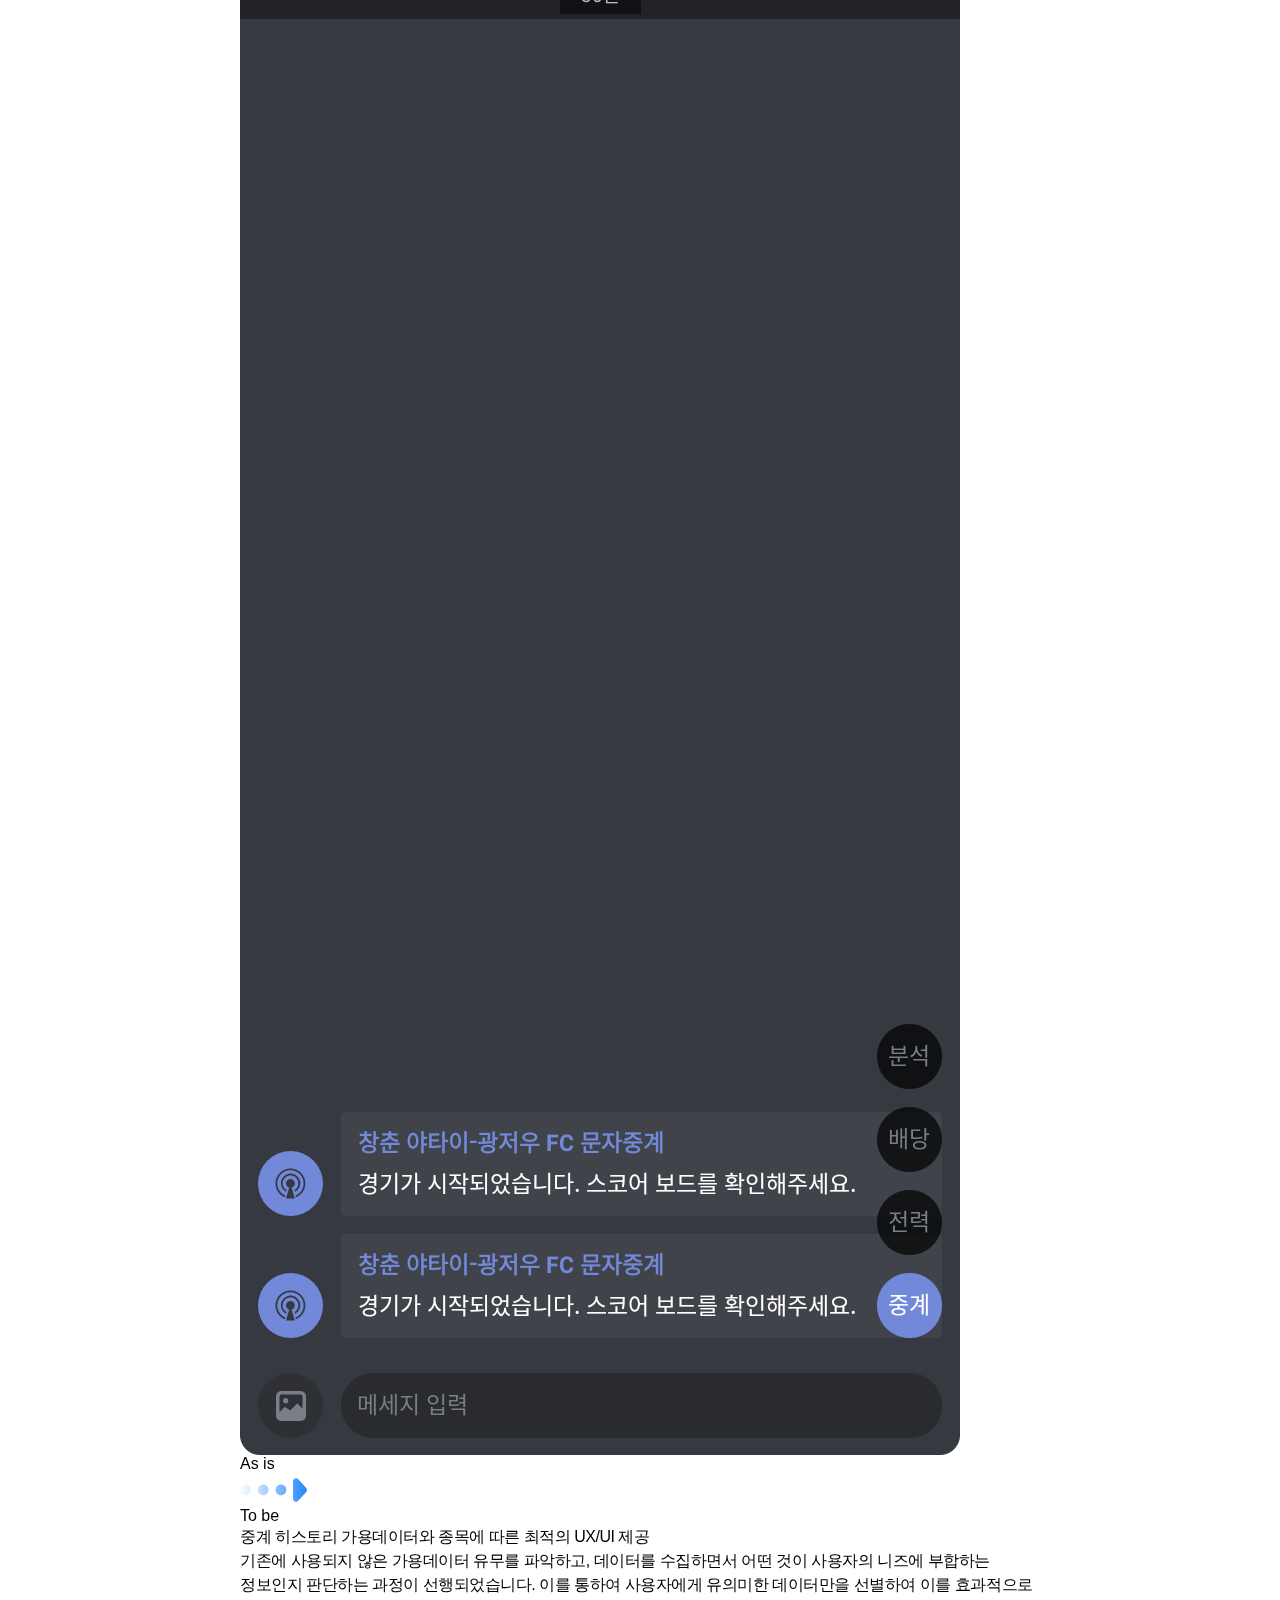
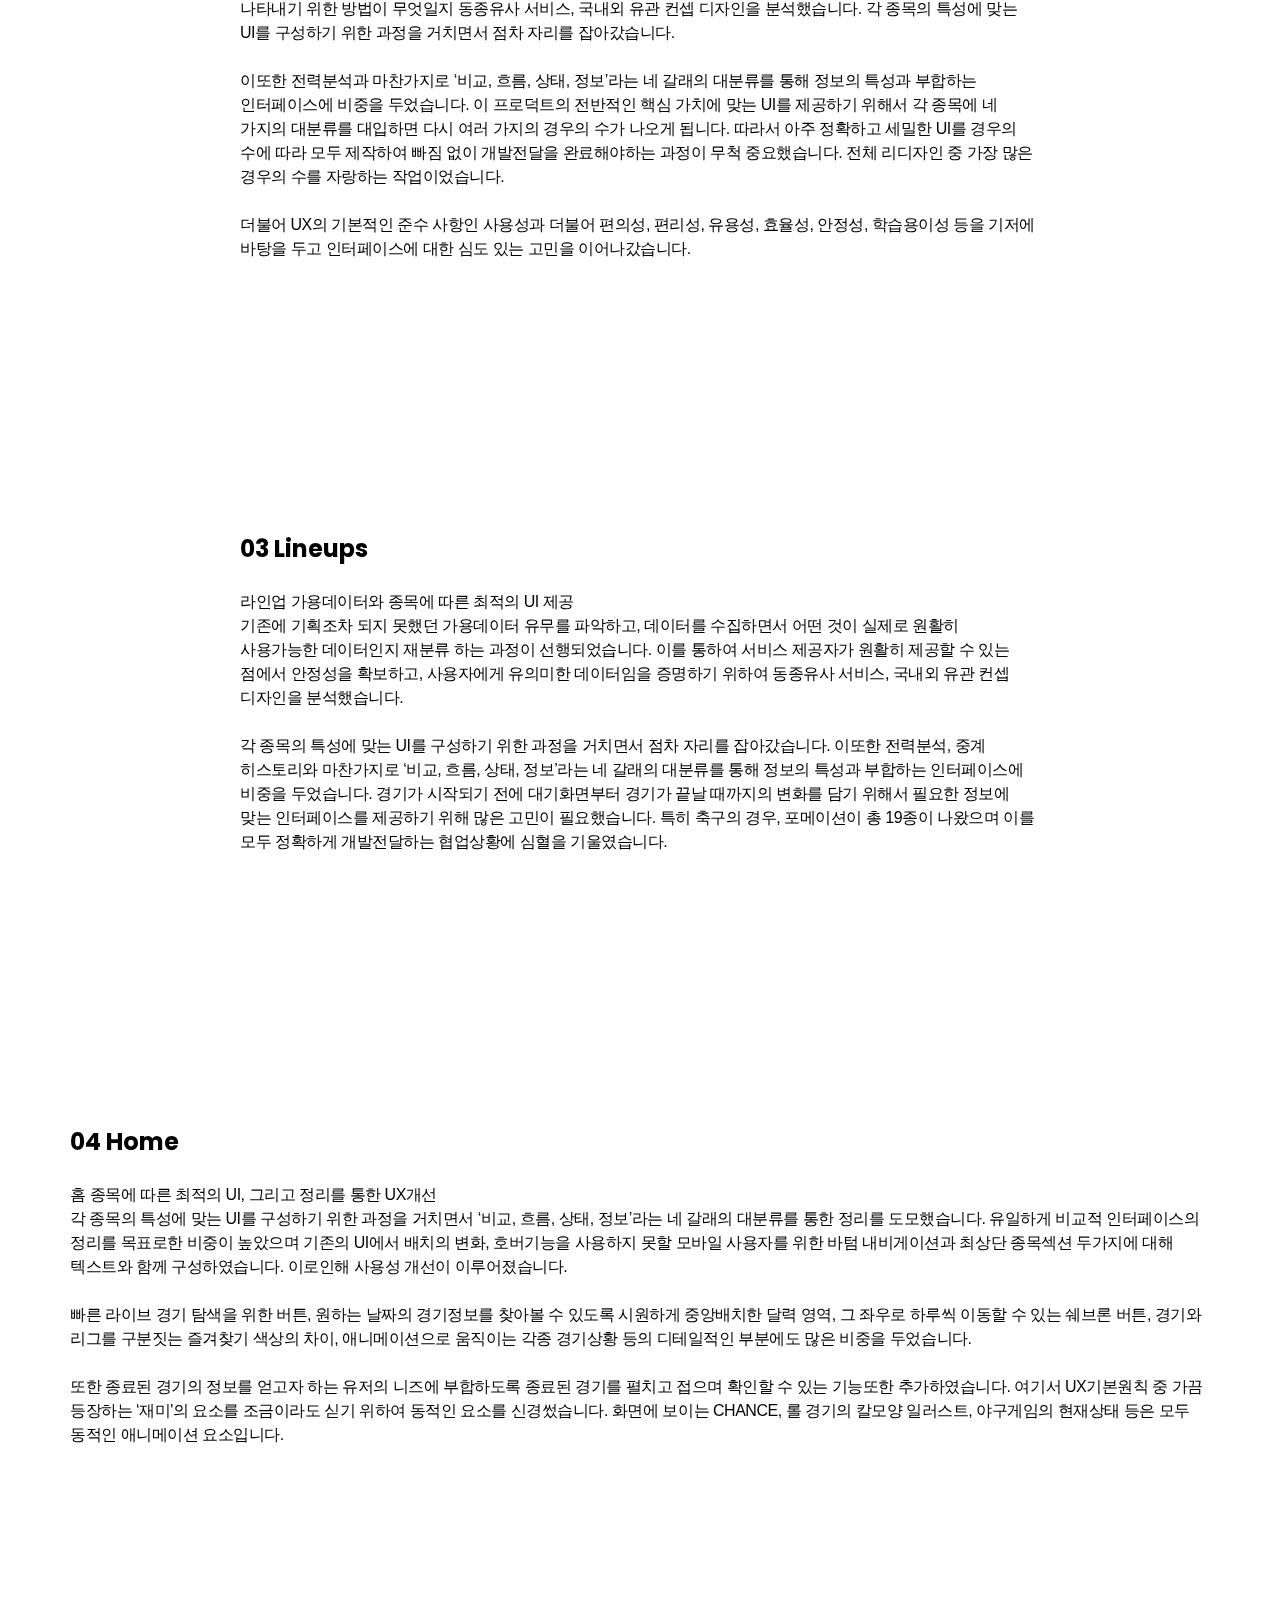
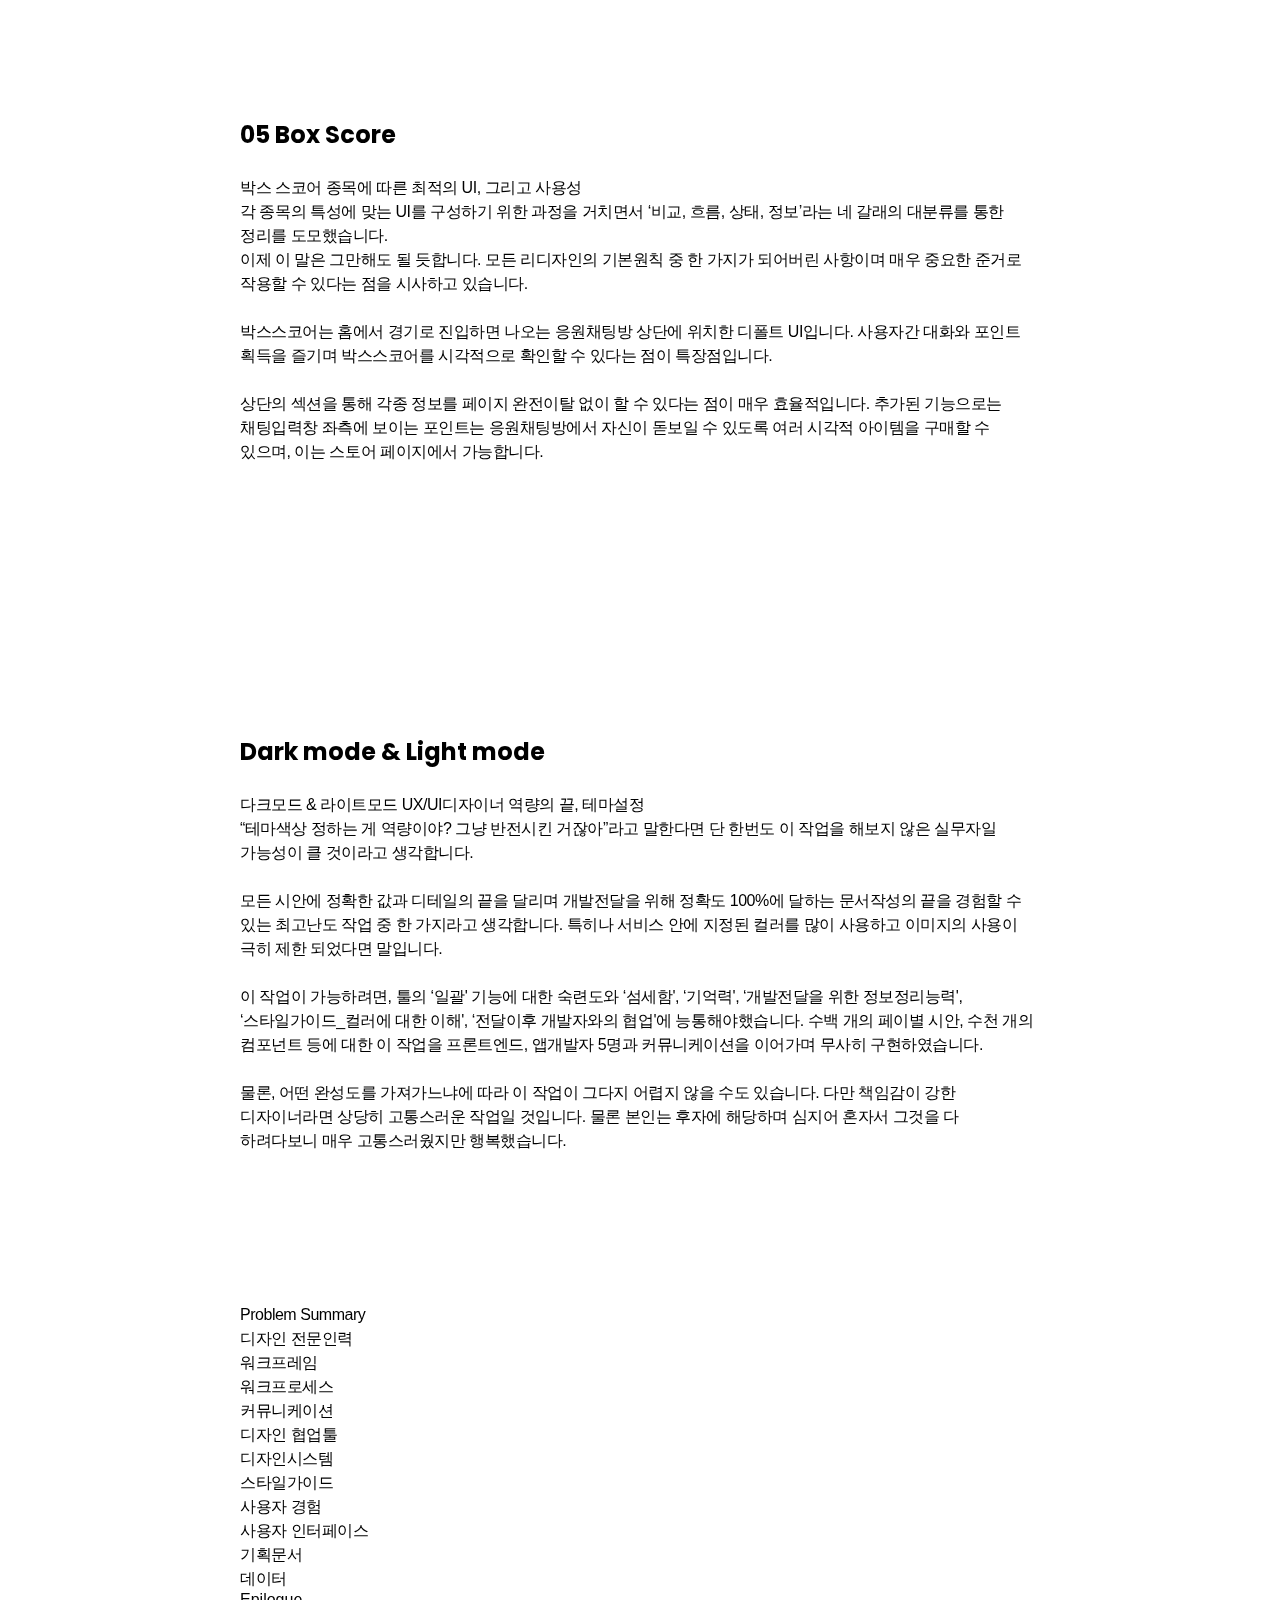
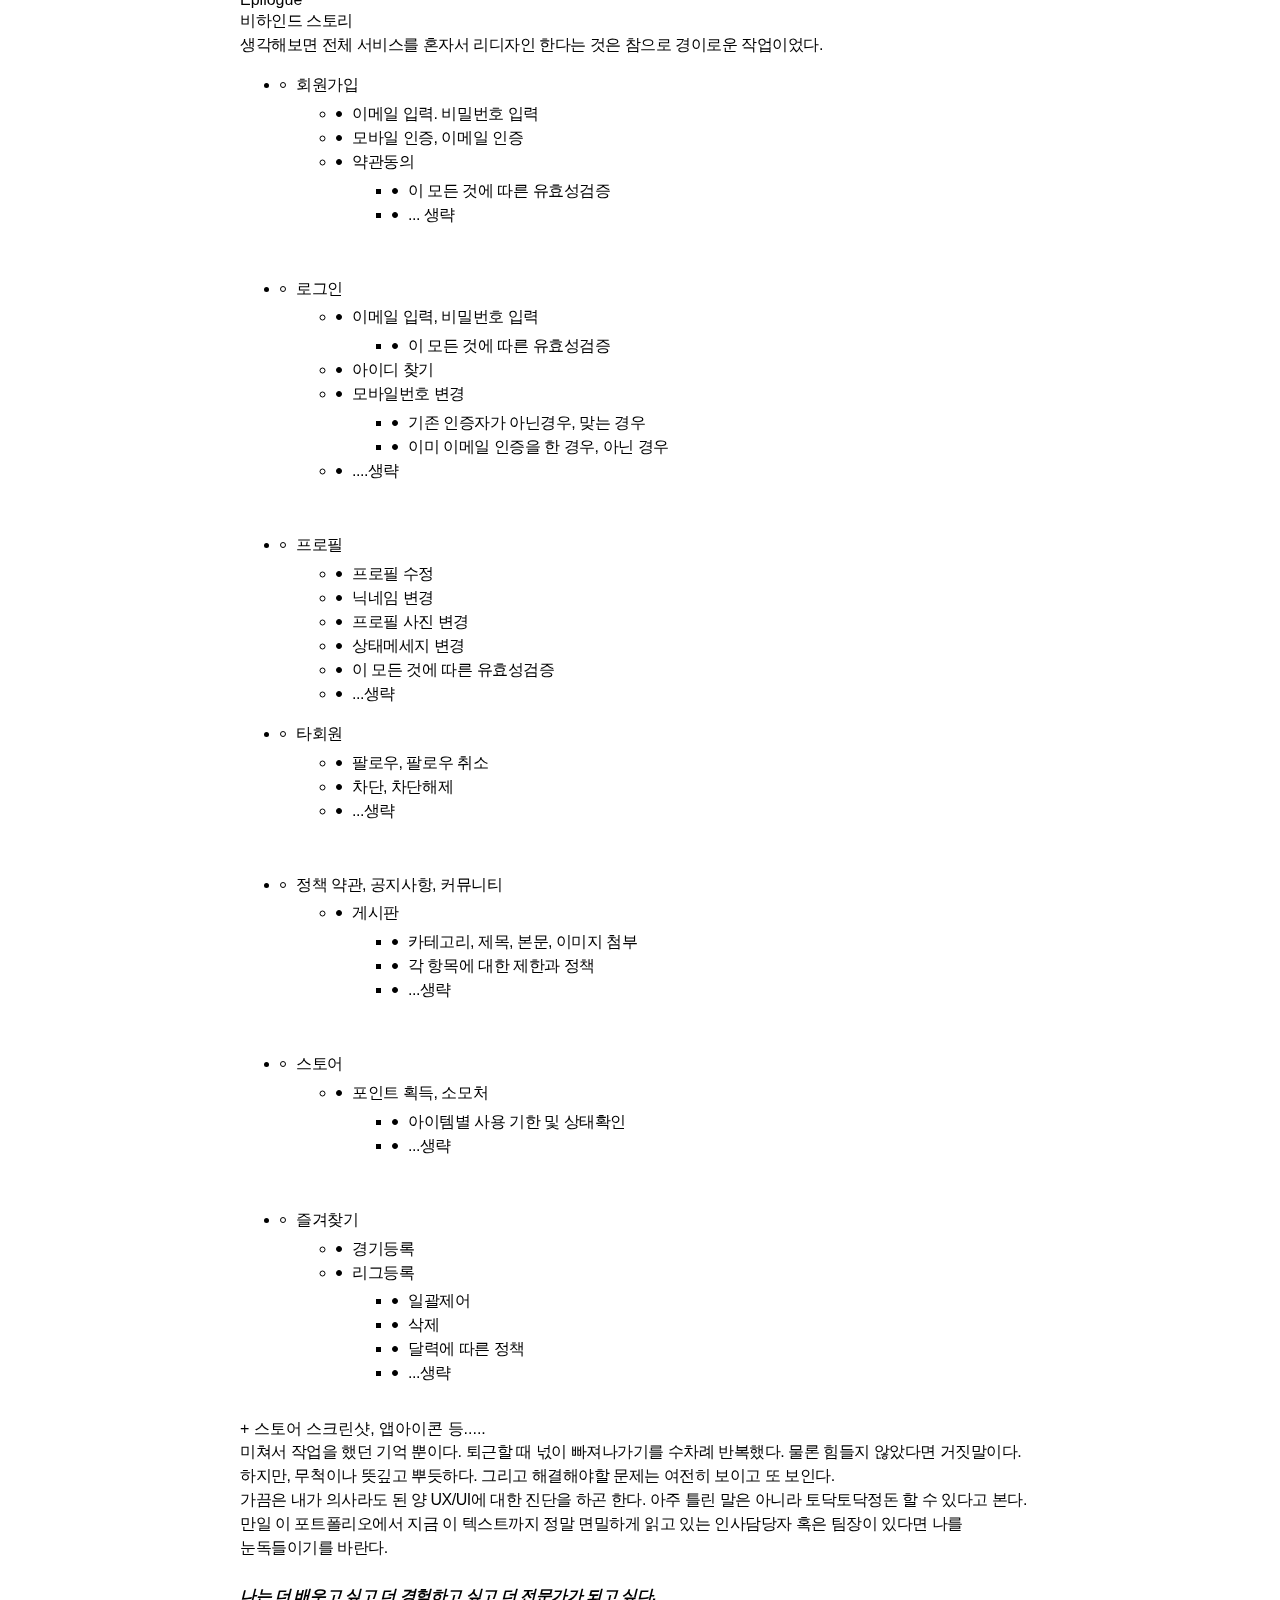
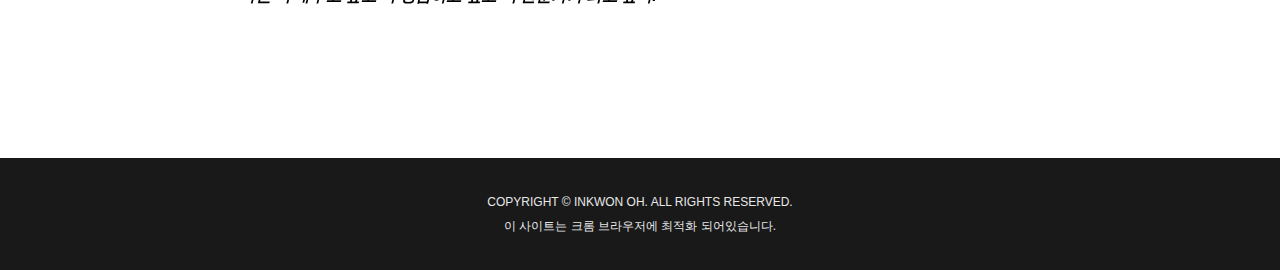
==== commit c8190dd1: "챔프스코어 ing" ====
--- a/career-champscore.html
+++ b/career-champscore.html
@@ -62,7 +62,7 @@
             <h1 class="cover-title">ChampScore</h1>
         </section>
 
-        <section class="content-section career">
+        <section class="content-section career champscore">
             <div class="inner">
                 <!-- Intro -->
                 <div class="group">
@@ -82,7 +82,7 @@
                         </p>
                     </div>
 
-                    <img src="./assets/images/champscore/ic_chevron_double.svg" alt="" class="align-center">
+                    <img src="./assets/images/champscore/ic_chevron_double.svg" alt="" class="m0auto">
 
                     <div class="problem-area">
                         <!-- problem summary -->
@@ -131,7 +131,7 @@
                         </div>
                     </div>
 
-                    <img src="./assets/images/champscore/ic_chevron_double.svg" alt="" class="align-center">
+                    <img src="./assets/images/champscore/ic_chevron_double.svg" alt="" class="m0auto">
 
                     <div class="double-diamond-area">
                         <p class="title">Problem solving based on the <em>Double Diamond</em></p>
@@ -240,19 +240,26 @@
 
             <div class="bg-gray">
                 <div class="inner">
-                    <div class="group">
+                    <div class="group as-is-to-be">
                         <h2 class="en">01 Statistics Analysis</h2>
-                        <div class="grid">
-                            <img src="./assets/images/champscore/01_asis_01.png" alt="as-is">
-                        </div>
-                        <div class="grid">
-                            <img src="./assets/images/champscore/01_tobe_01.png" alt="to-be">
-                            <img src="./assets/images/champscore/01_tobe_02.png" alt="to-be">
-                            <img src="./assets/images/champscore/01_tobe_03.png" alt="to-be">
-                            <img src="./assets/images/champscore/01_tobe_04.png" alt="to-be">
-                            <img src="./assets/images/champscore/01_tobe_05.png" alt="to-be">
-                            <img src="./assets/images/champscore/01_tobe_06.png" alt="to-be">
-                        </div>
+                        <div class="flex-center">
+                            <div class="grid">
+                                <img src="./assets/images/champscore/01_asis_01.png" alt="as-is">
+                            </div>
+                            <div class="label-as-is en">As is</div>
+                            <img src="./assets/images/champscore/ico_down_gradient.svg" alt="" class="mt24">
+
+                            <div class="grid to-be mt24">
+                                <img src="./assets/images/champscore/01_tobe_01.png" alt="to-be">
+                                <img src="./assets/images/champscore/01_tobe_02.png" alt="to-be">
+                                <img src="./assets/images/champscore/01_tobe_03.png" alt="to-be">
+                                <img src="./assets/images/champscore/01_tobe_04.png" alt="to-be">
+                                <img src="./assets/images/champscore/01_tobe_05.png" alt="to-be">
+                                <img src="./assets/images/champscore/01_tobe_06.png" alt="to-be">
+                            </div>
+                            <div class="label-to-be en">To be</div>
+                        </div>
+
                         <p class="title-area">
                             <span class="title">전력분석</span>
                             <span class="summary">가용데이터의 인포그래픽화, 최적의 UX/UI 제공</span>                            
@@ -266,8 +273,24 @@
             </div>
 
             <div class="inner">
-                <div class="group">
+                <div class="group as-is-to-be">
                     <h2 class="en">02 Broadcasting History</h2>
+                    <div class="grid-center">
+                        <div>
+                            <img src="./assets/images/champscore/02_asis_01.png" alt="">
+                            <div class="label-as-is">As is</div>
+                        </div>
+                        <img src="./assets/images/champscore/ico_right_gradient.svg" alt="">
+                        <div>
+                            <img src="./assets/images/champscore/02_tobe.png" alt="">
+                            <div class="label-to-be">To be</div>
+                        </div>
+                    </div>
+
+                    <div>
+                        
+                    </div>
+
                     <p class="title-area">
                         <span class="title">중계 히스토리</span>
                         <span class="summary">가용데이터와 종목에 따른 최적의 UX/UI 제공</span>                            
@@ -282,7 +305,7 @@
 
             <div class="bg-gray">
                 <div class="inner">
-                    <div class="group">
+                    <div class="group as-is-to-be">
                         <h2 class="en">03 Lineups</h2>
                         <p class="title-area">
                             <span class="title">라인업</span>
@@ -297,8 +320,9 @@
             </div>
 
             <div class="inner wide">
-                <div class="group">
+                <div class="group as-is-to-be">
                     <h2 class="en">04 Home</h2>
+                    
                     <p class="title-area">
                         <span class="title">홈</span>
                         <span class="summary">종목에 따른 최적의 UI, 그리고 정리를 통한 UX개선</span>                            
@@ -313,7 +337,7 @@
 
             <div class="bg-gray">
                 <div class="inner">
-                    <div class="group">
+                    <div class="group as-is-to-be">
                         <h2 class="en">05 Box Score</h2>
                         <p class="title-area">
                             <span class="title">박스 스코어</span>
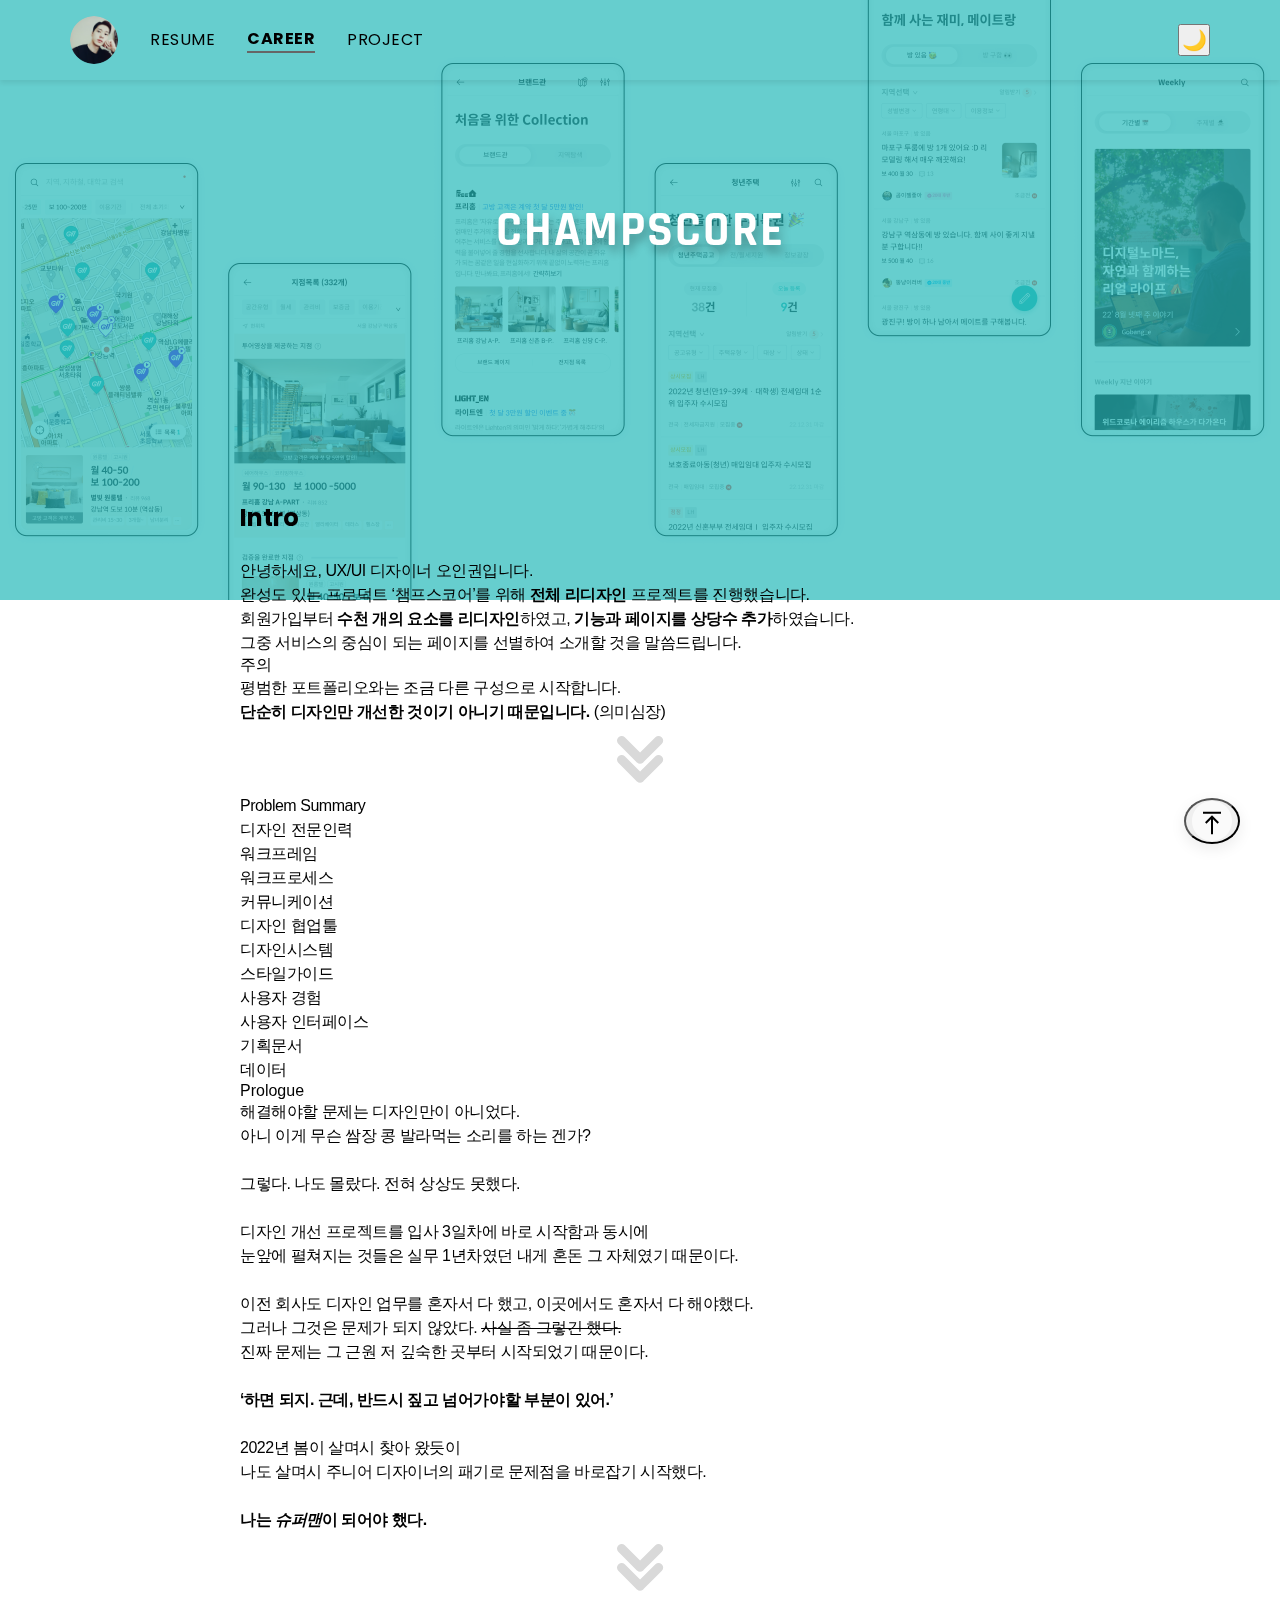
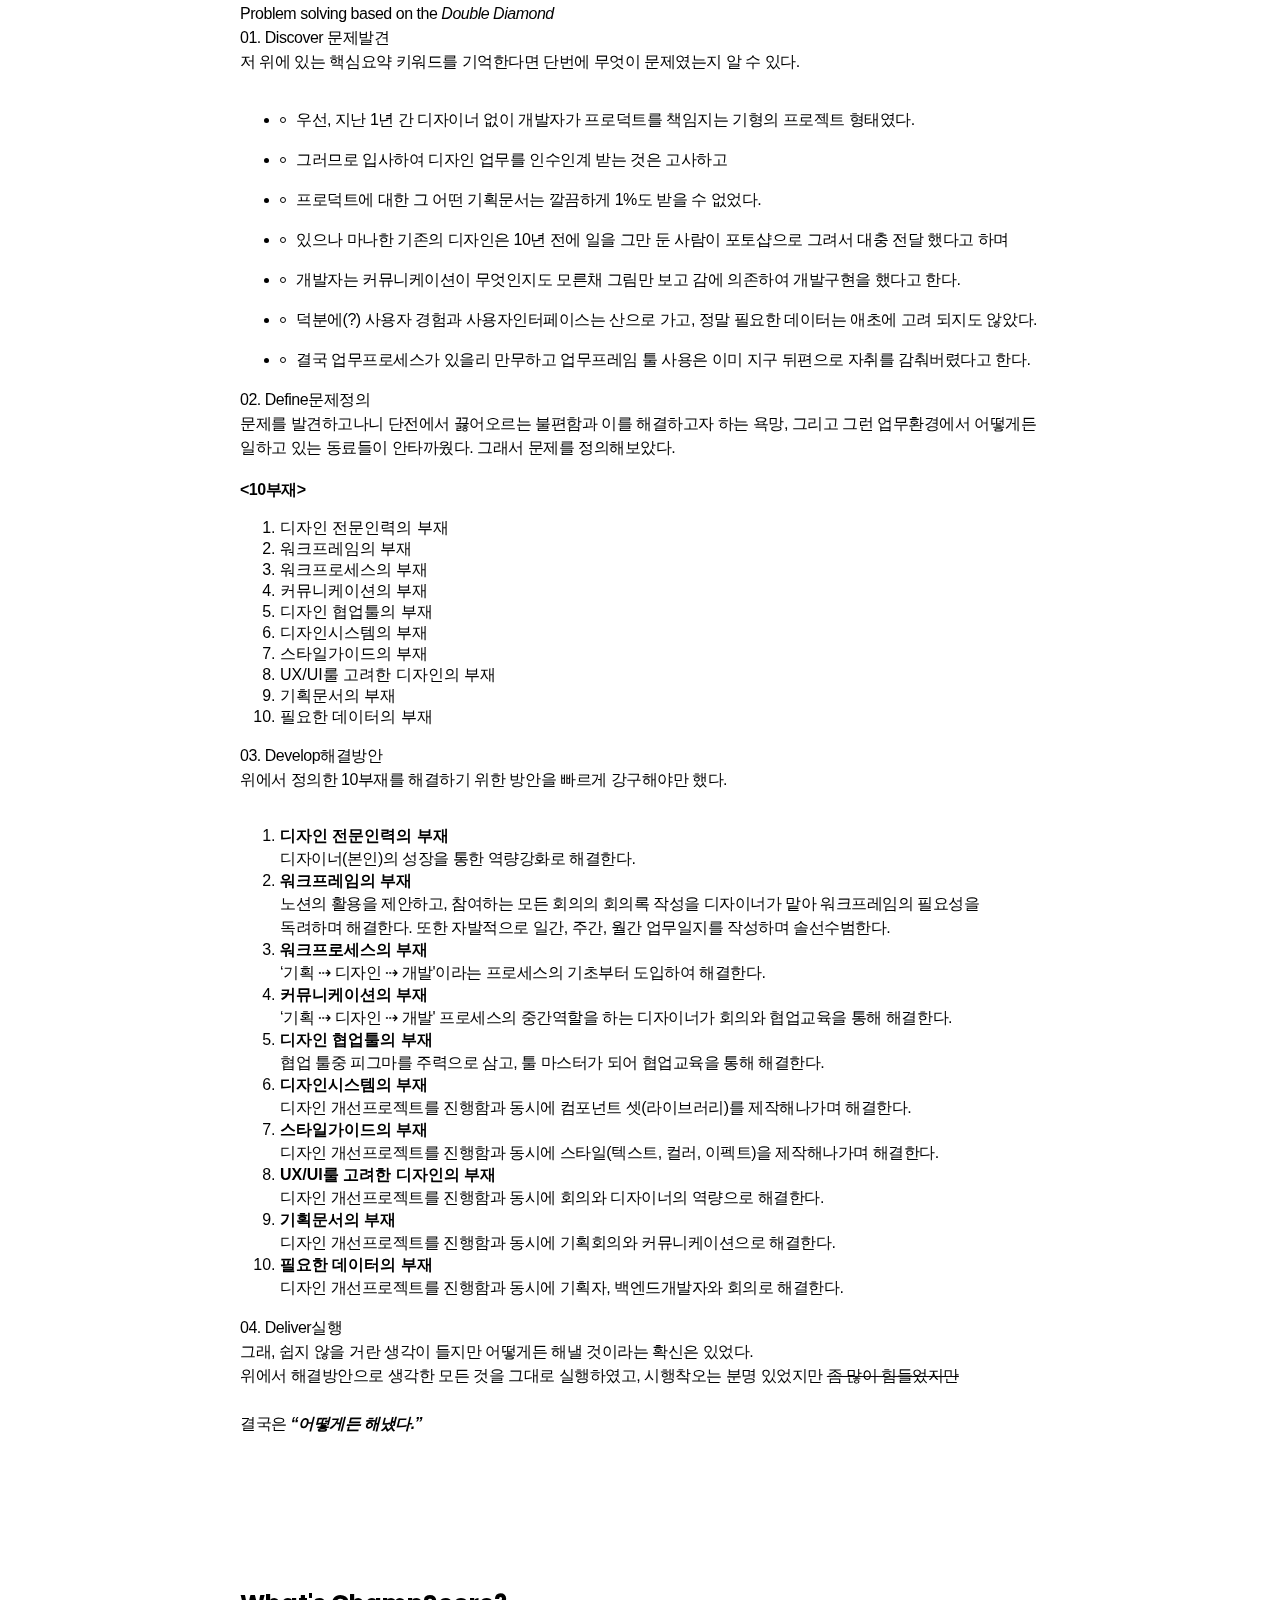
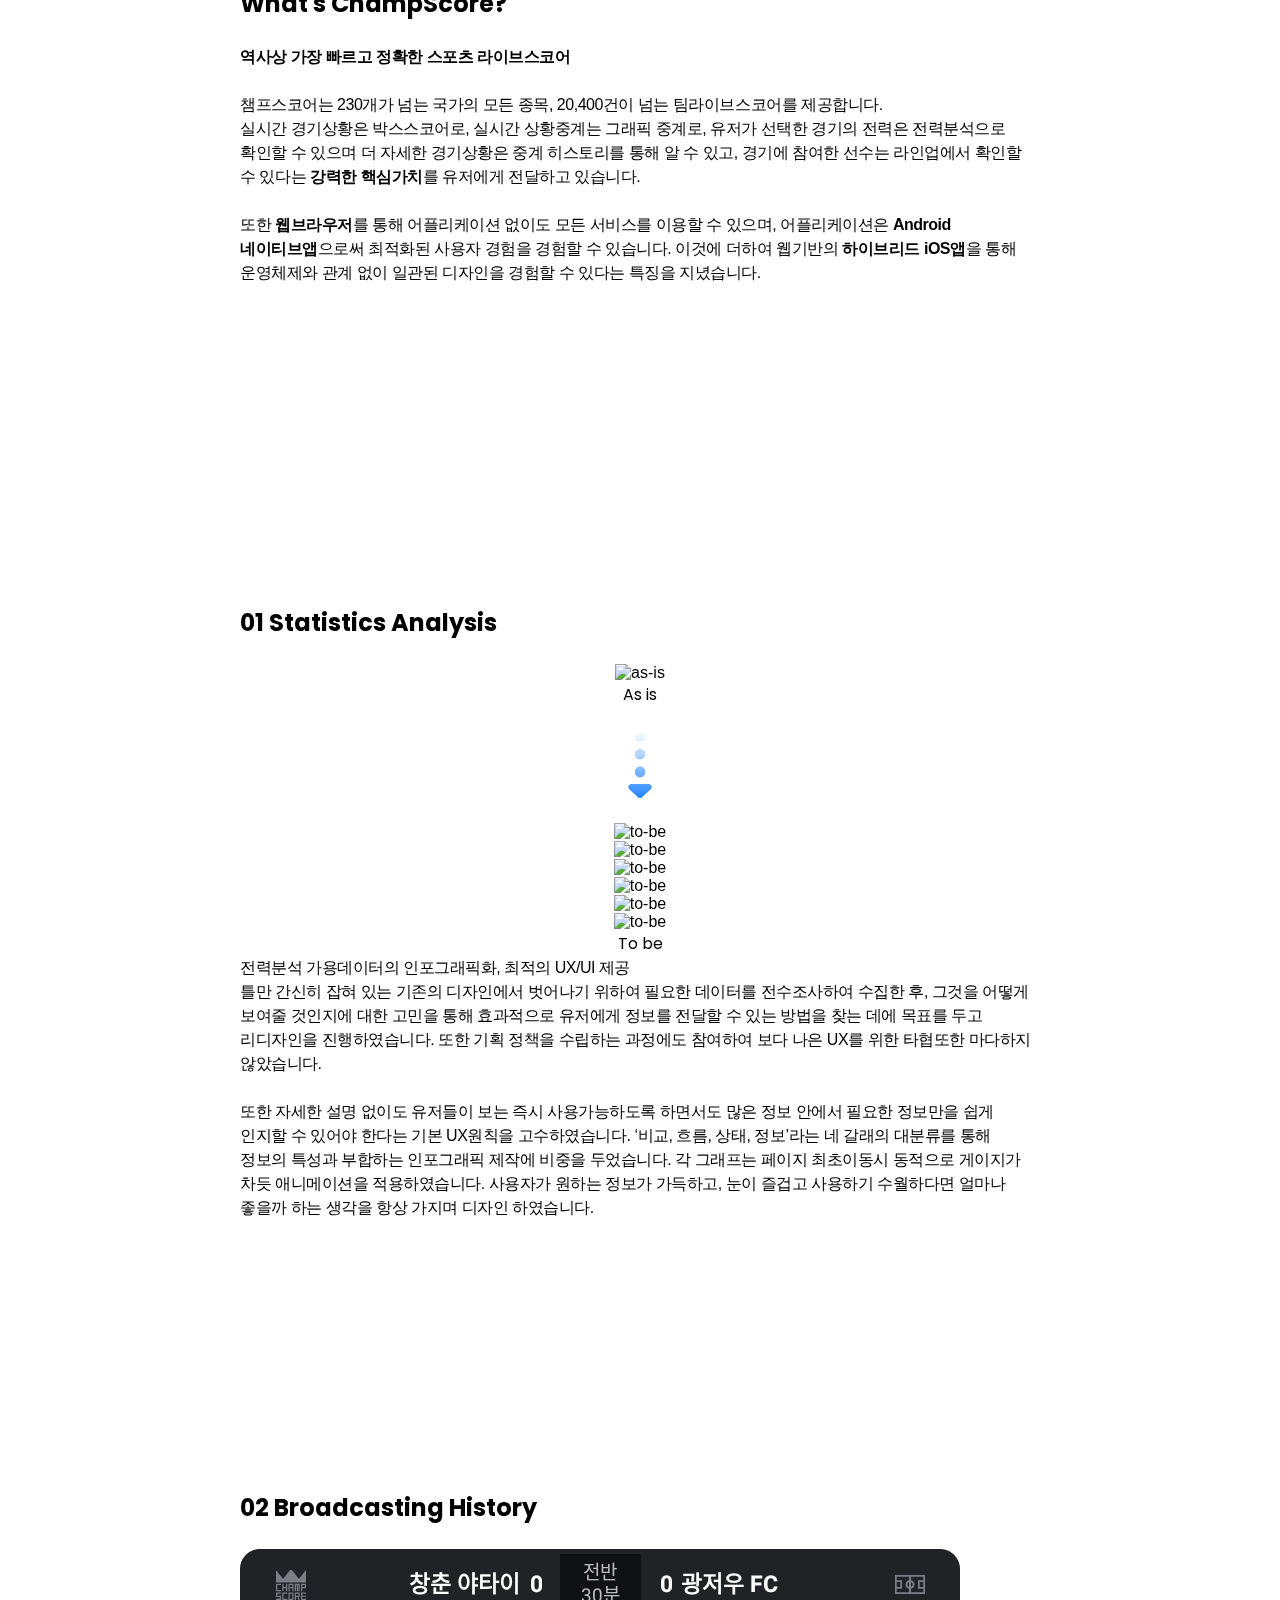
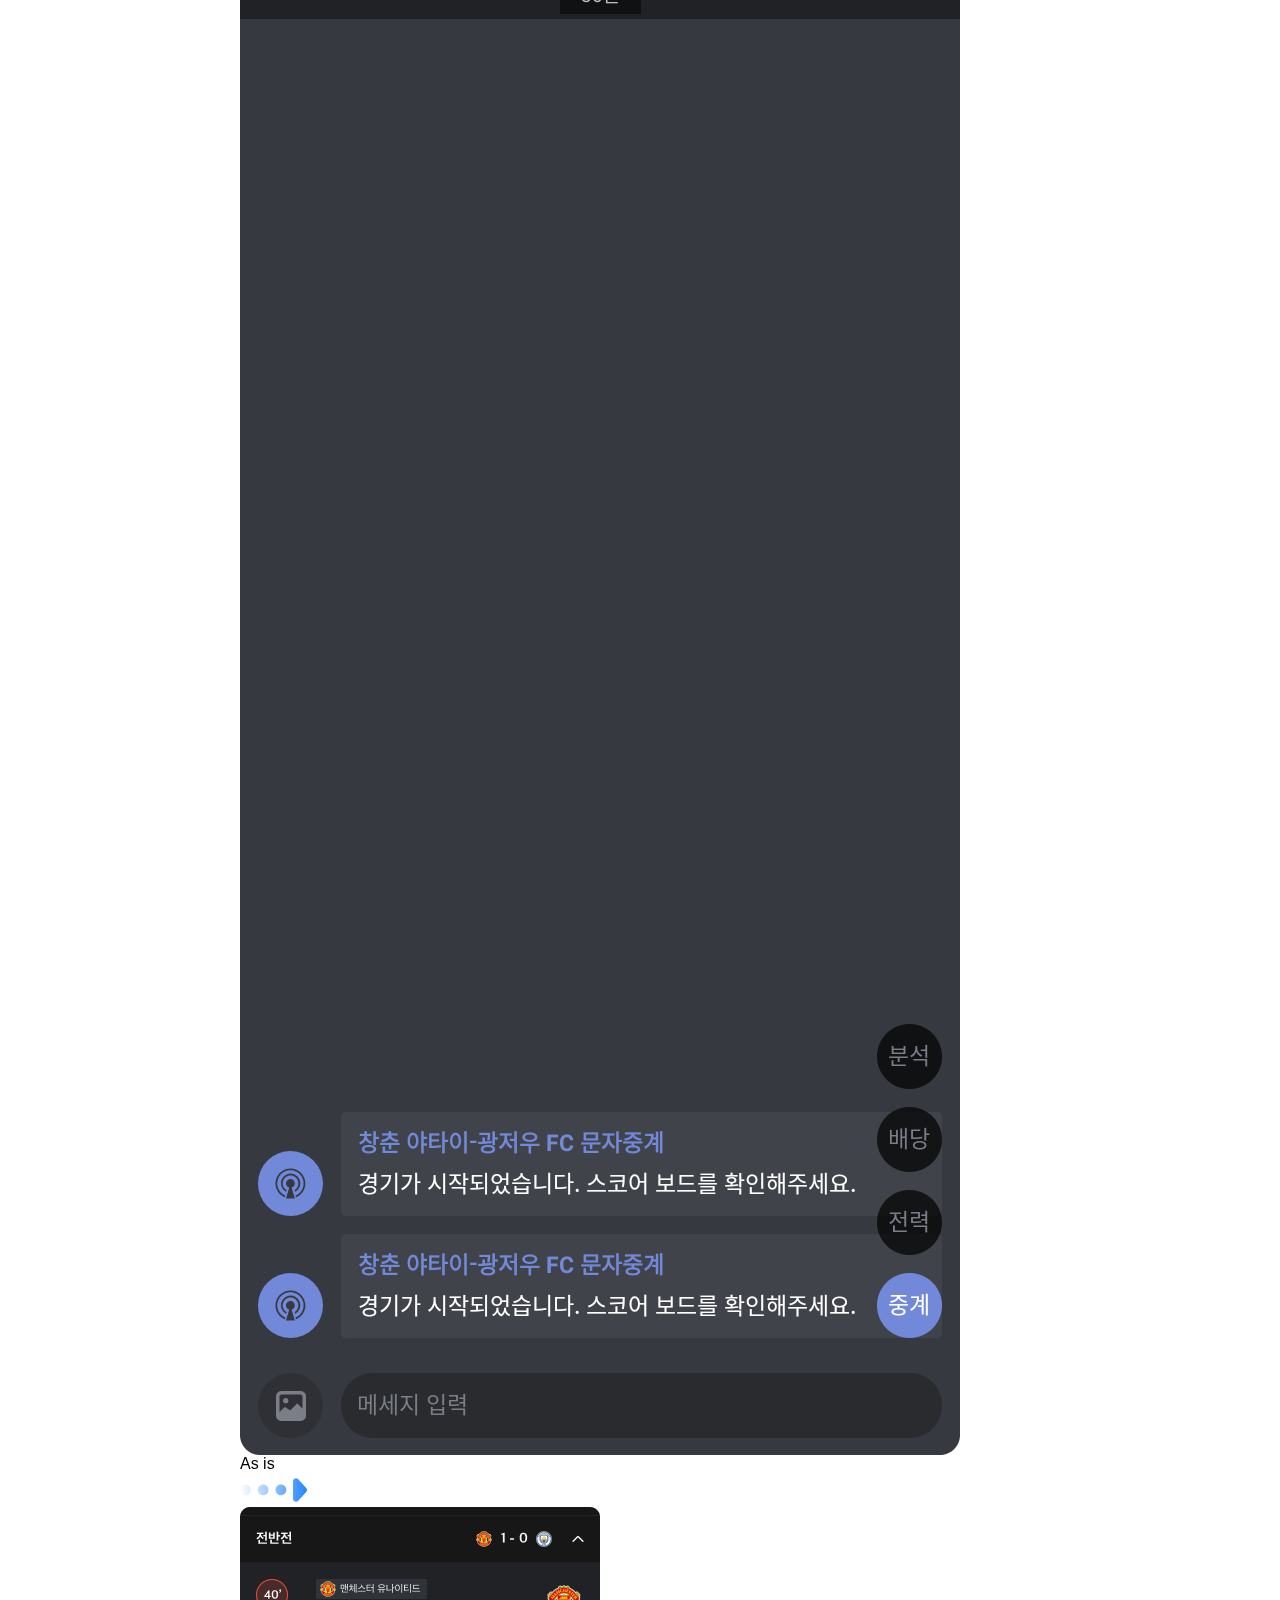
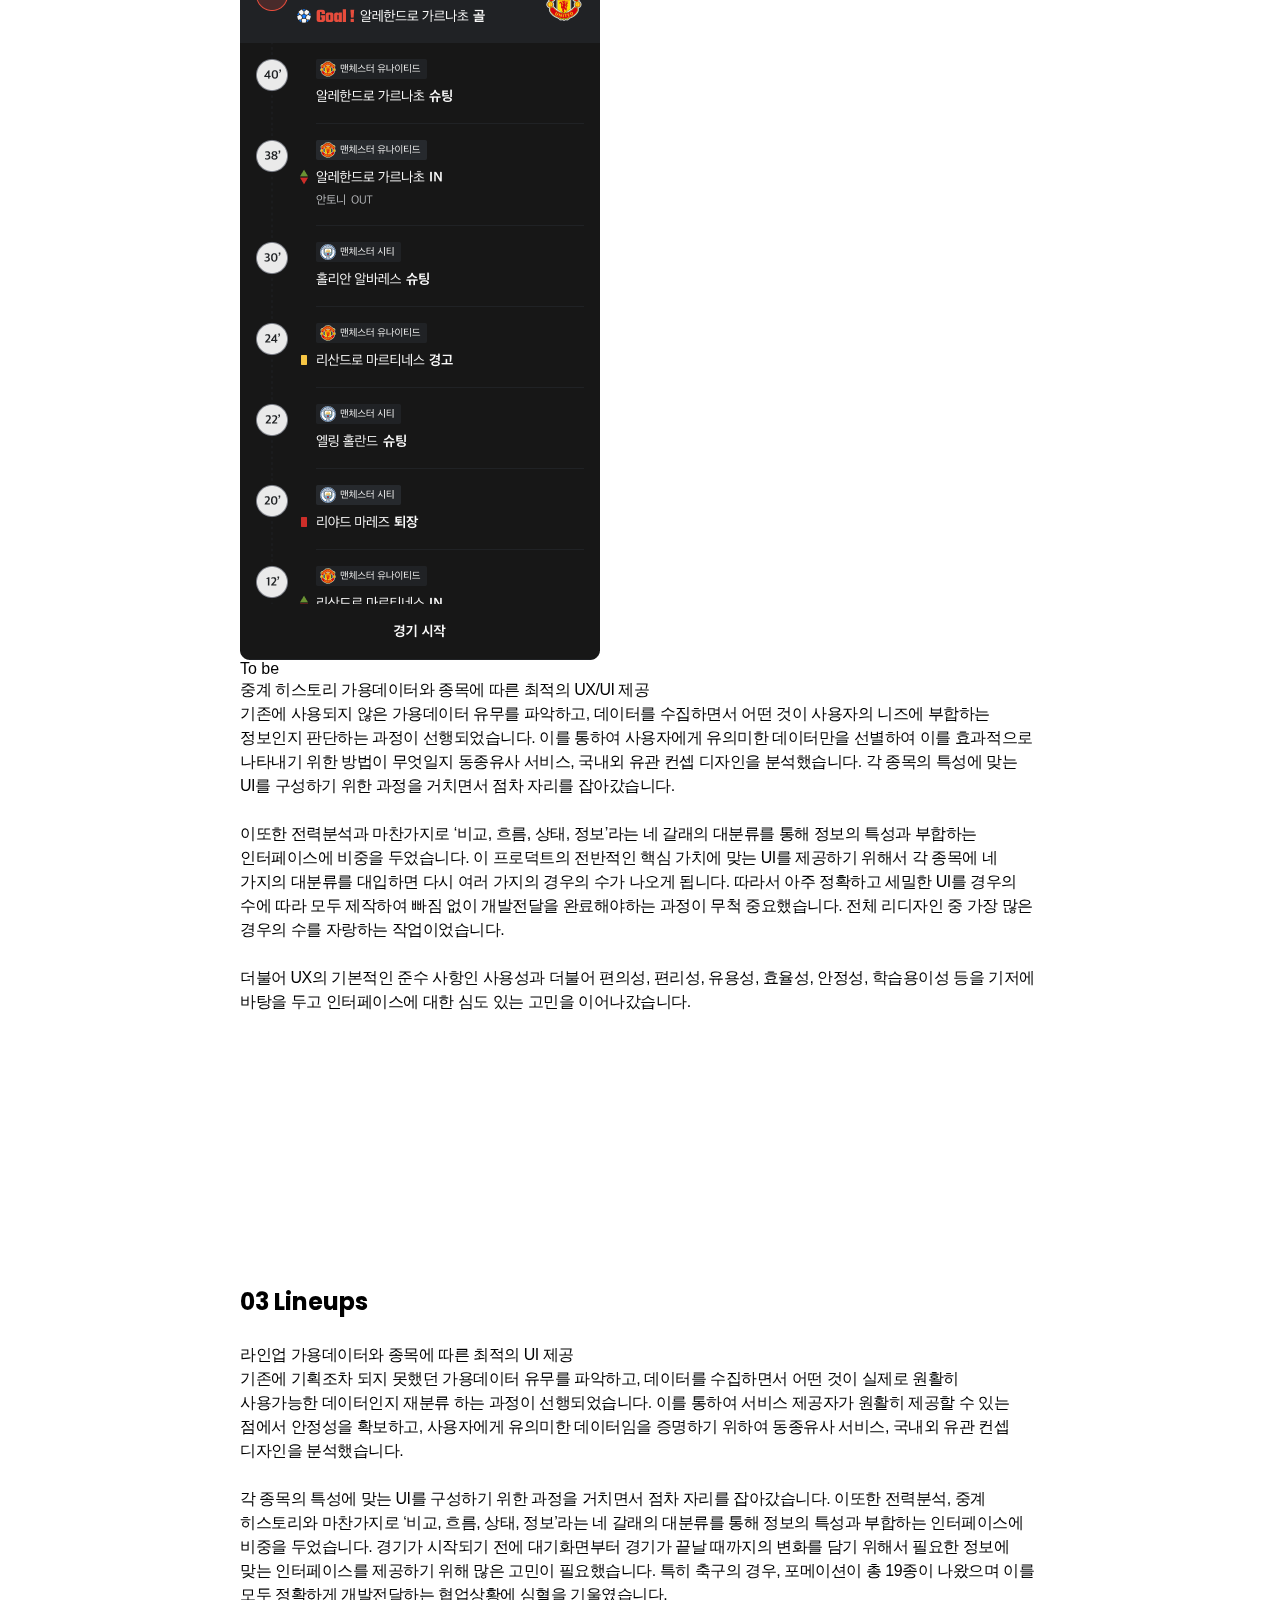
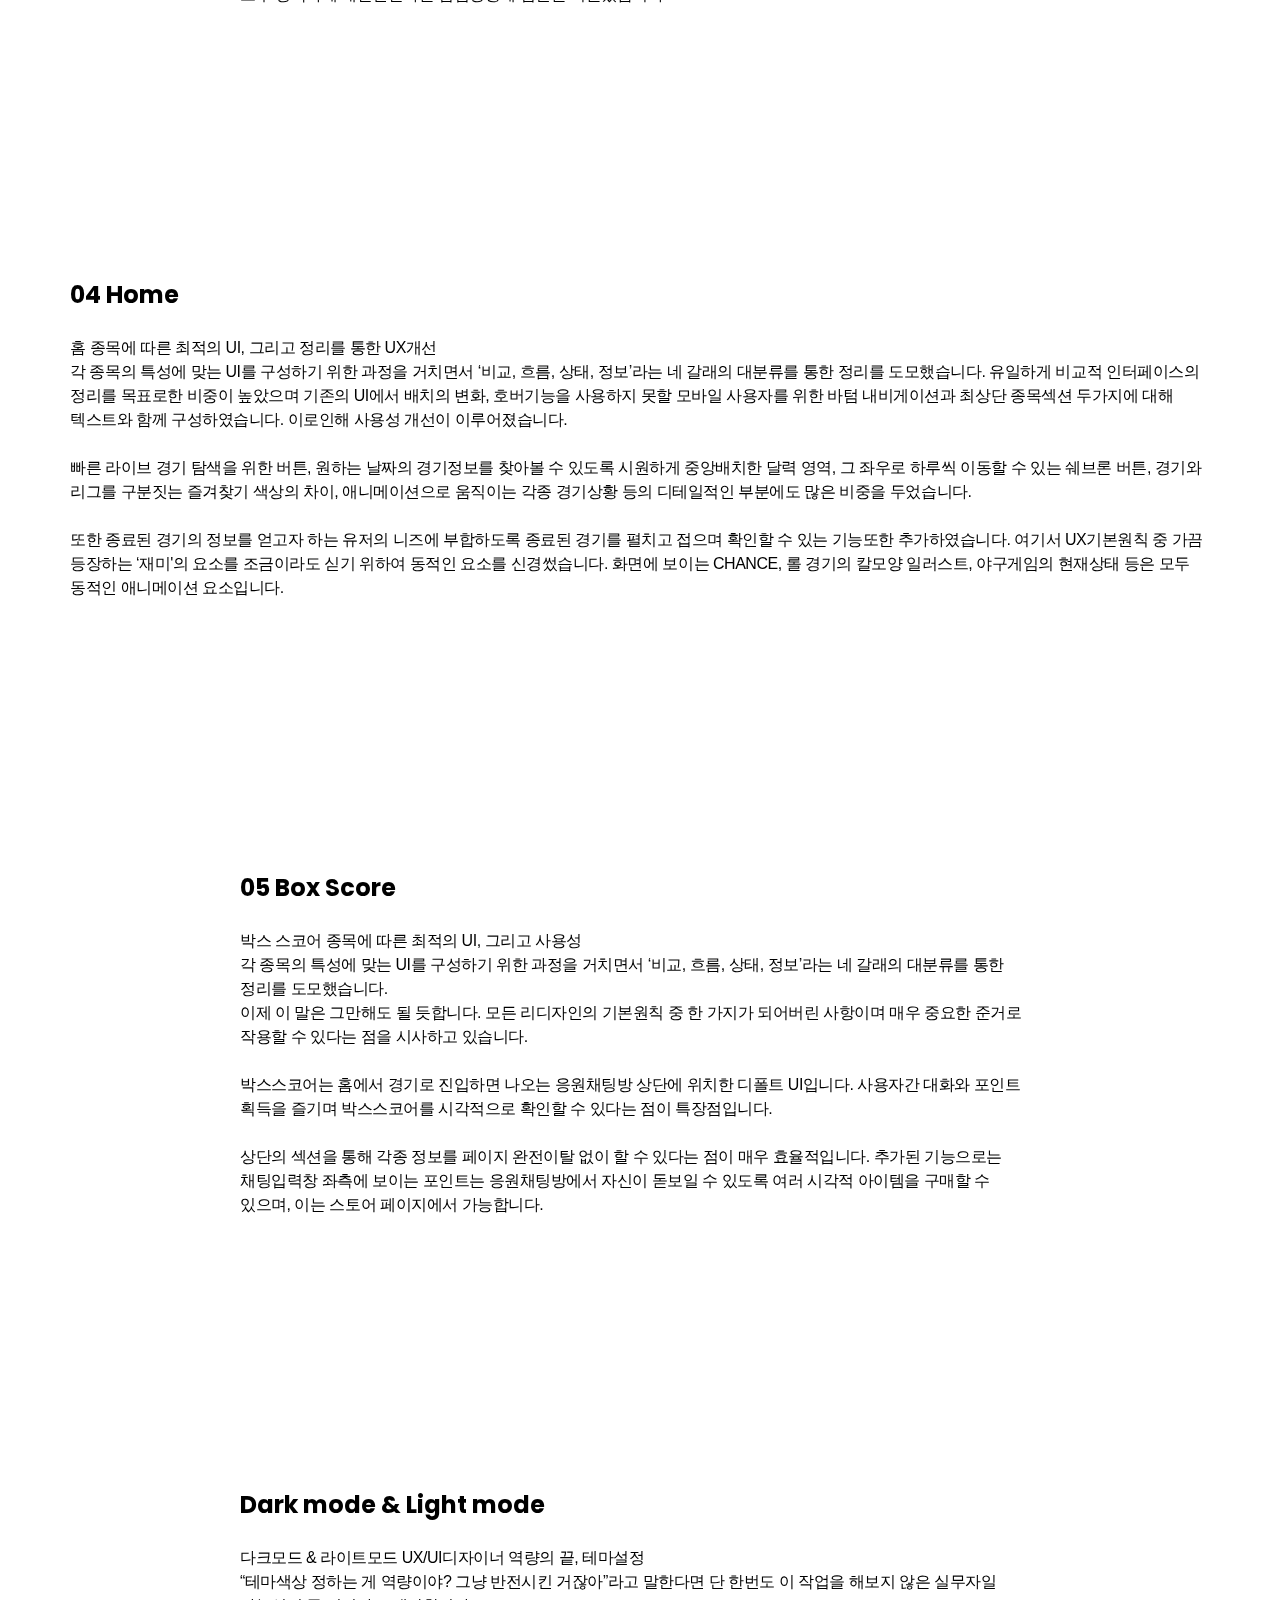
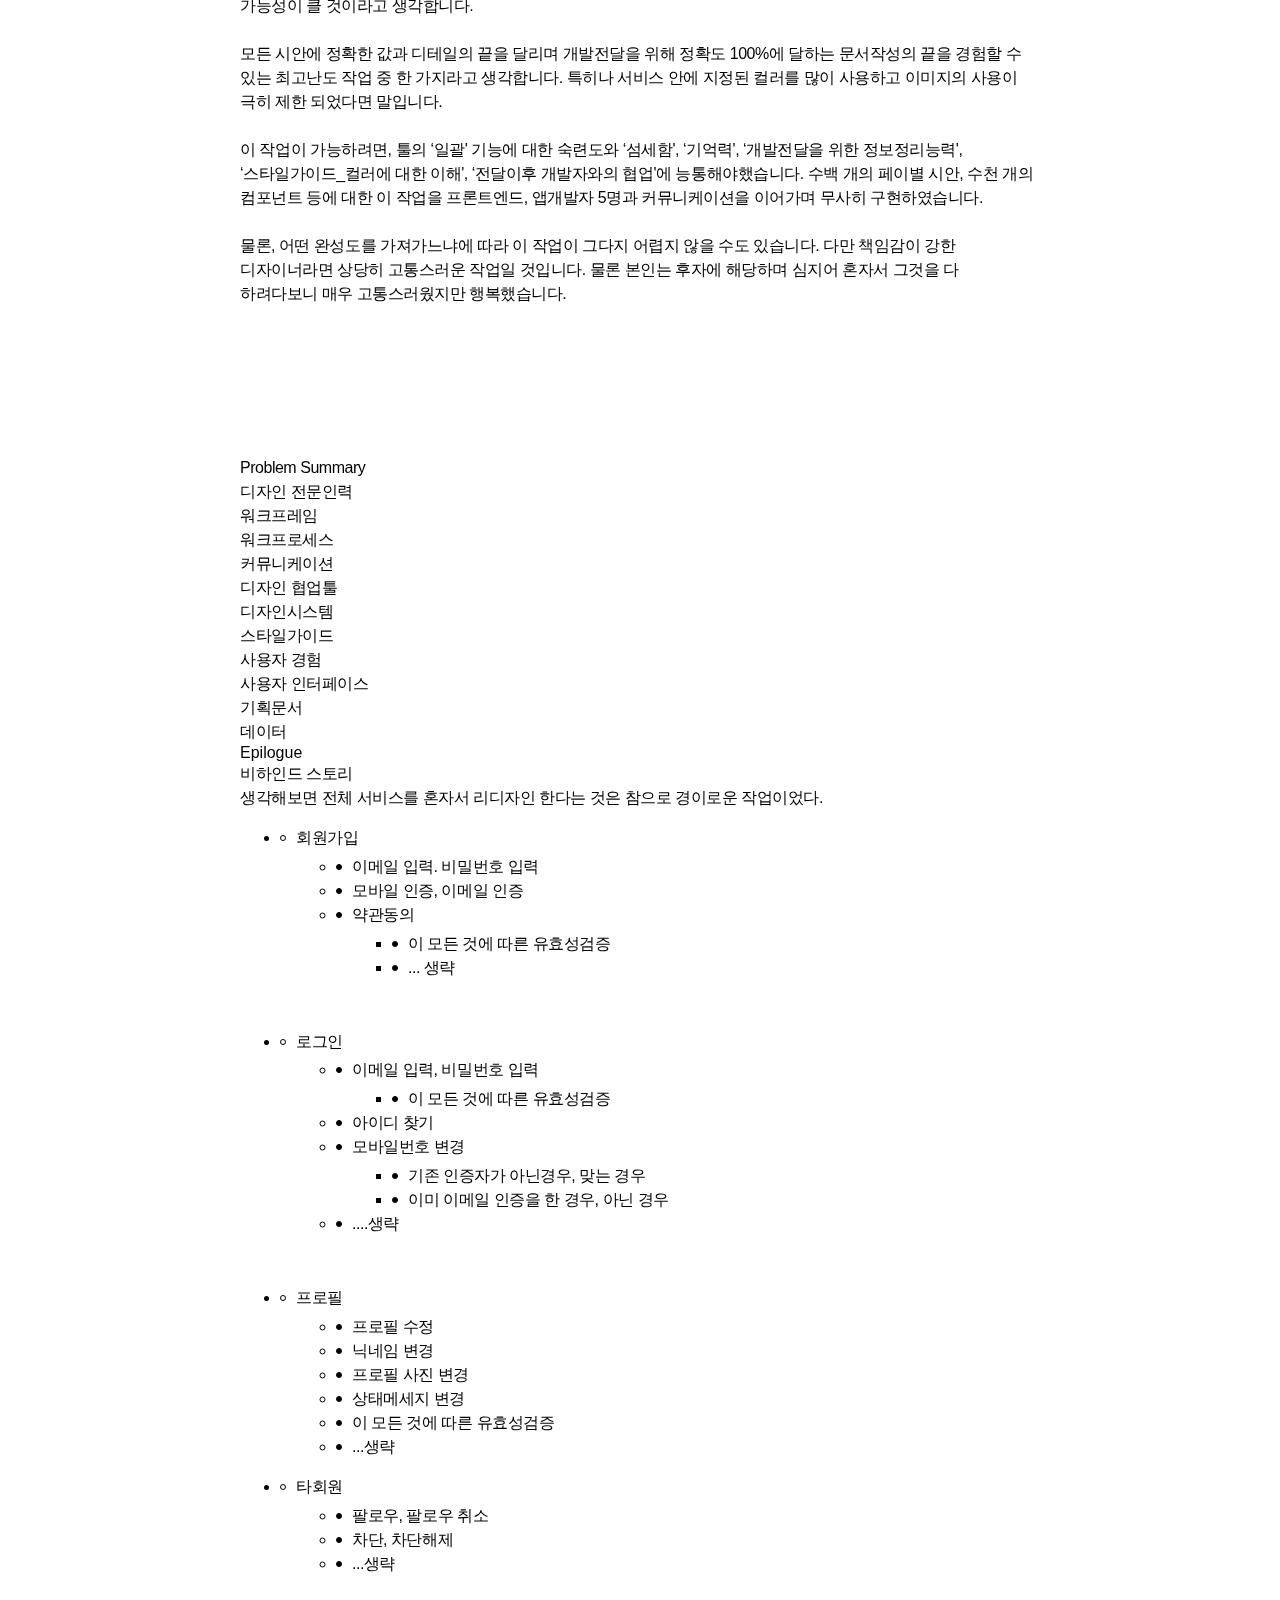
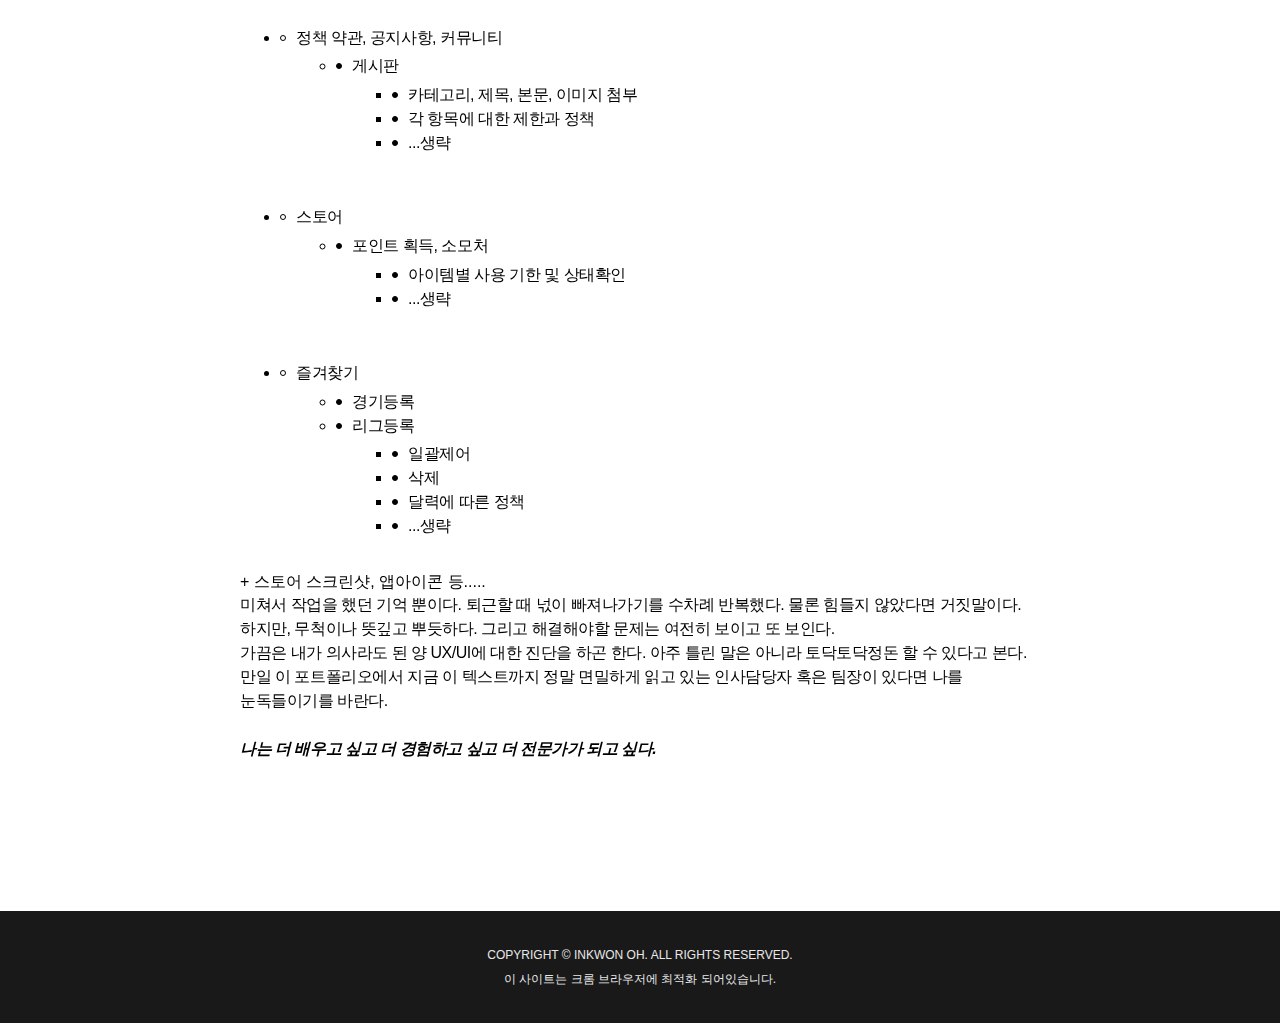
==== commit b44d1250: "Merge branch 'main' of https://github.com/InkwonOh/InkwonOh.github.io" ====
--- a/career-champscore.html
+++ b/career-champscore.html
@@ -70,7 +70,7 @@
                     <p class="lh2">
                         안녕하세요, UX/UI 디자이너 오인권입니다.<br>
                         완성도 있는 프로덕트 ‘챔프스코어’를 위해 <b>전체 리디자인</b> 프로젝트를 진행했습니다.<br>
-                        회원가입부터 <b>수 천 개의 요소를 리디자인</b>하였고, <b>기능과 페이지를 상당수 추가</b>하였습니다.<br>
+                        회원가입부터 <b>수천 개의 요소를 리디자인</b>하였고, <b>기능과 페이지를 상당수 추가</b>하였습니다.<br>
                         그중 서비스의 중심이 되는 페이지를 선별하여 소개할 것을 말씀드립니다.
                     </p>
 
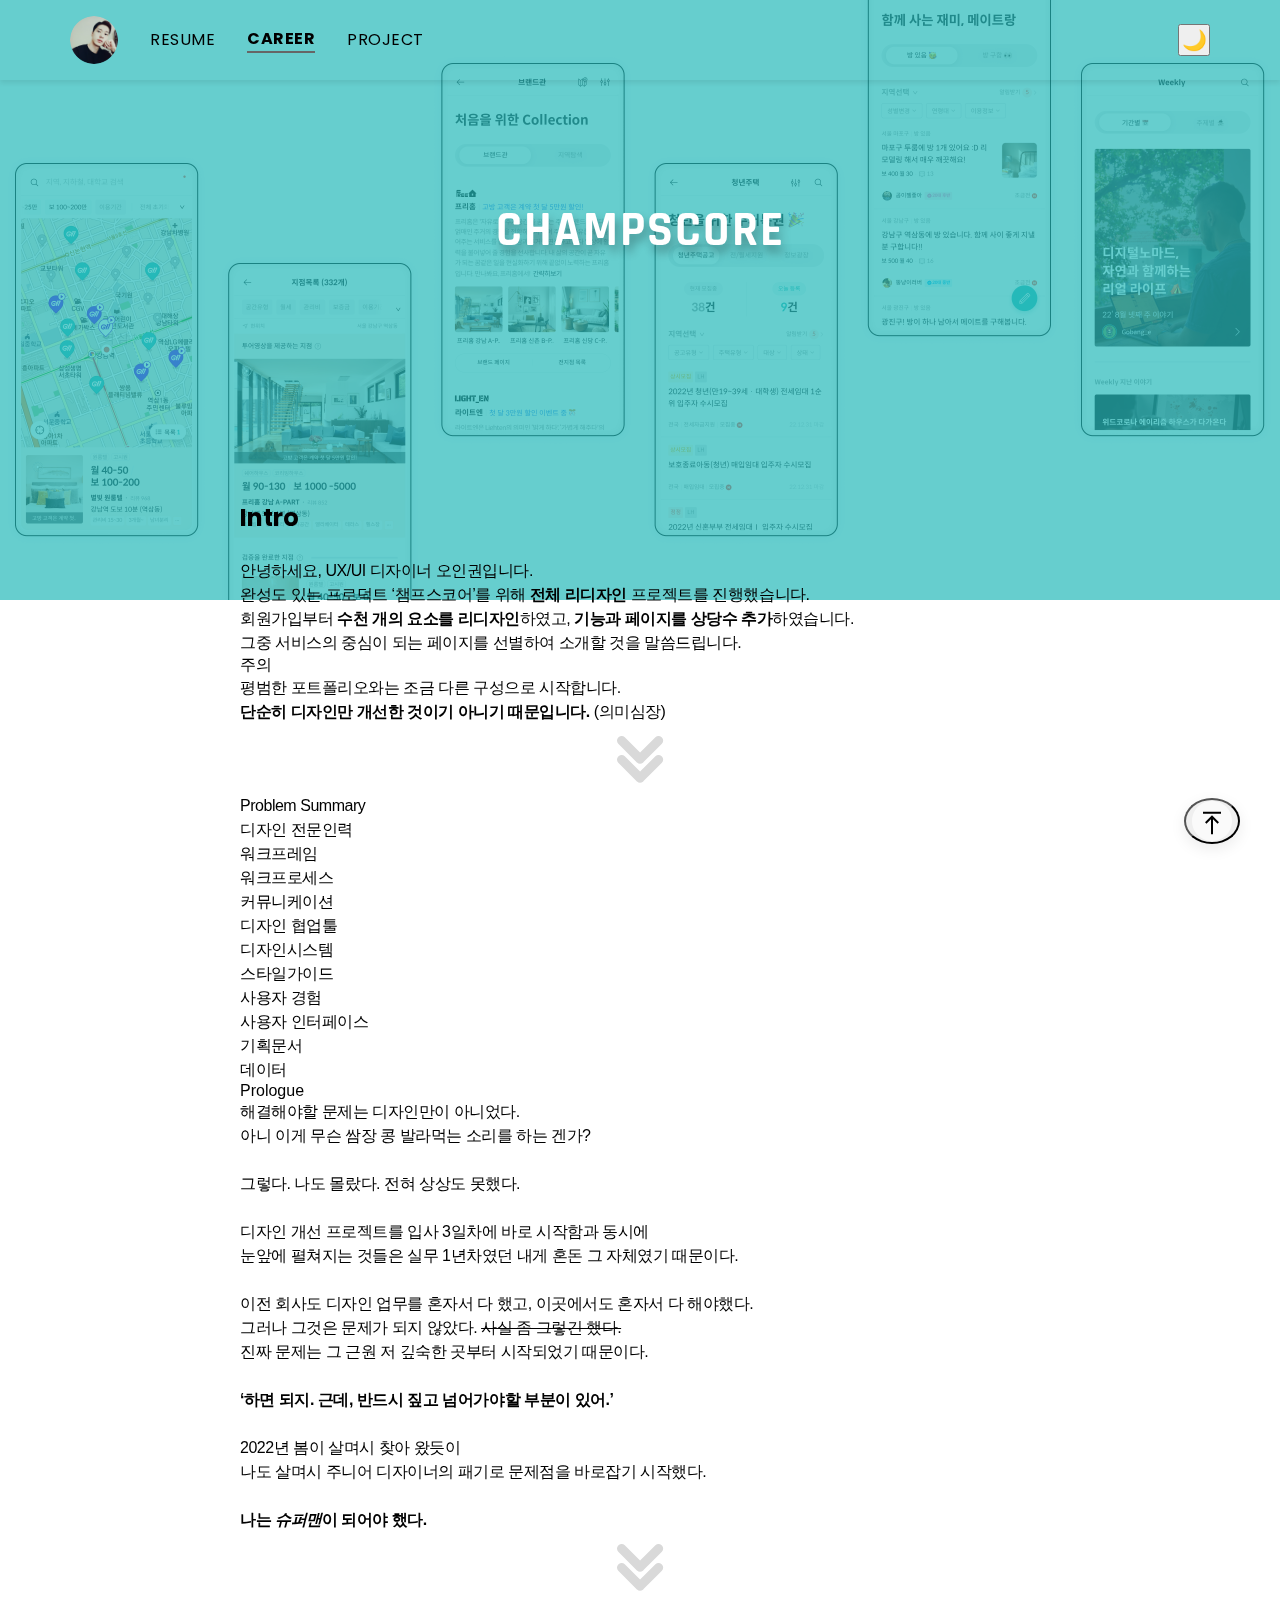
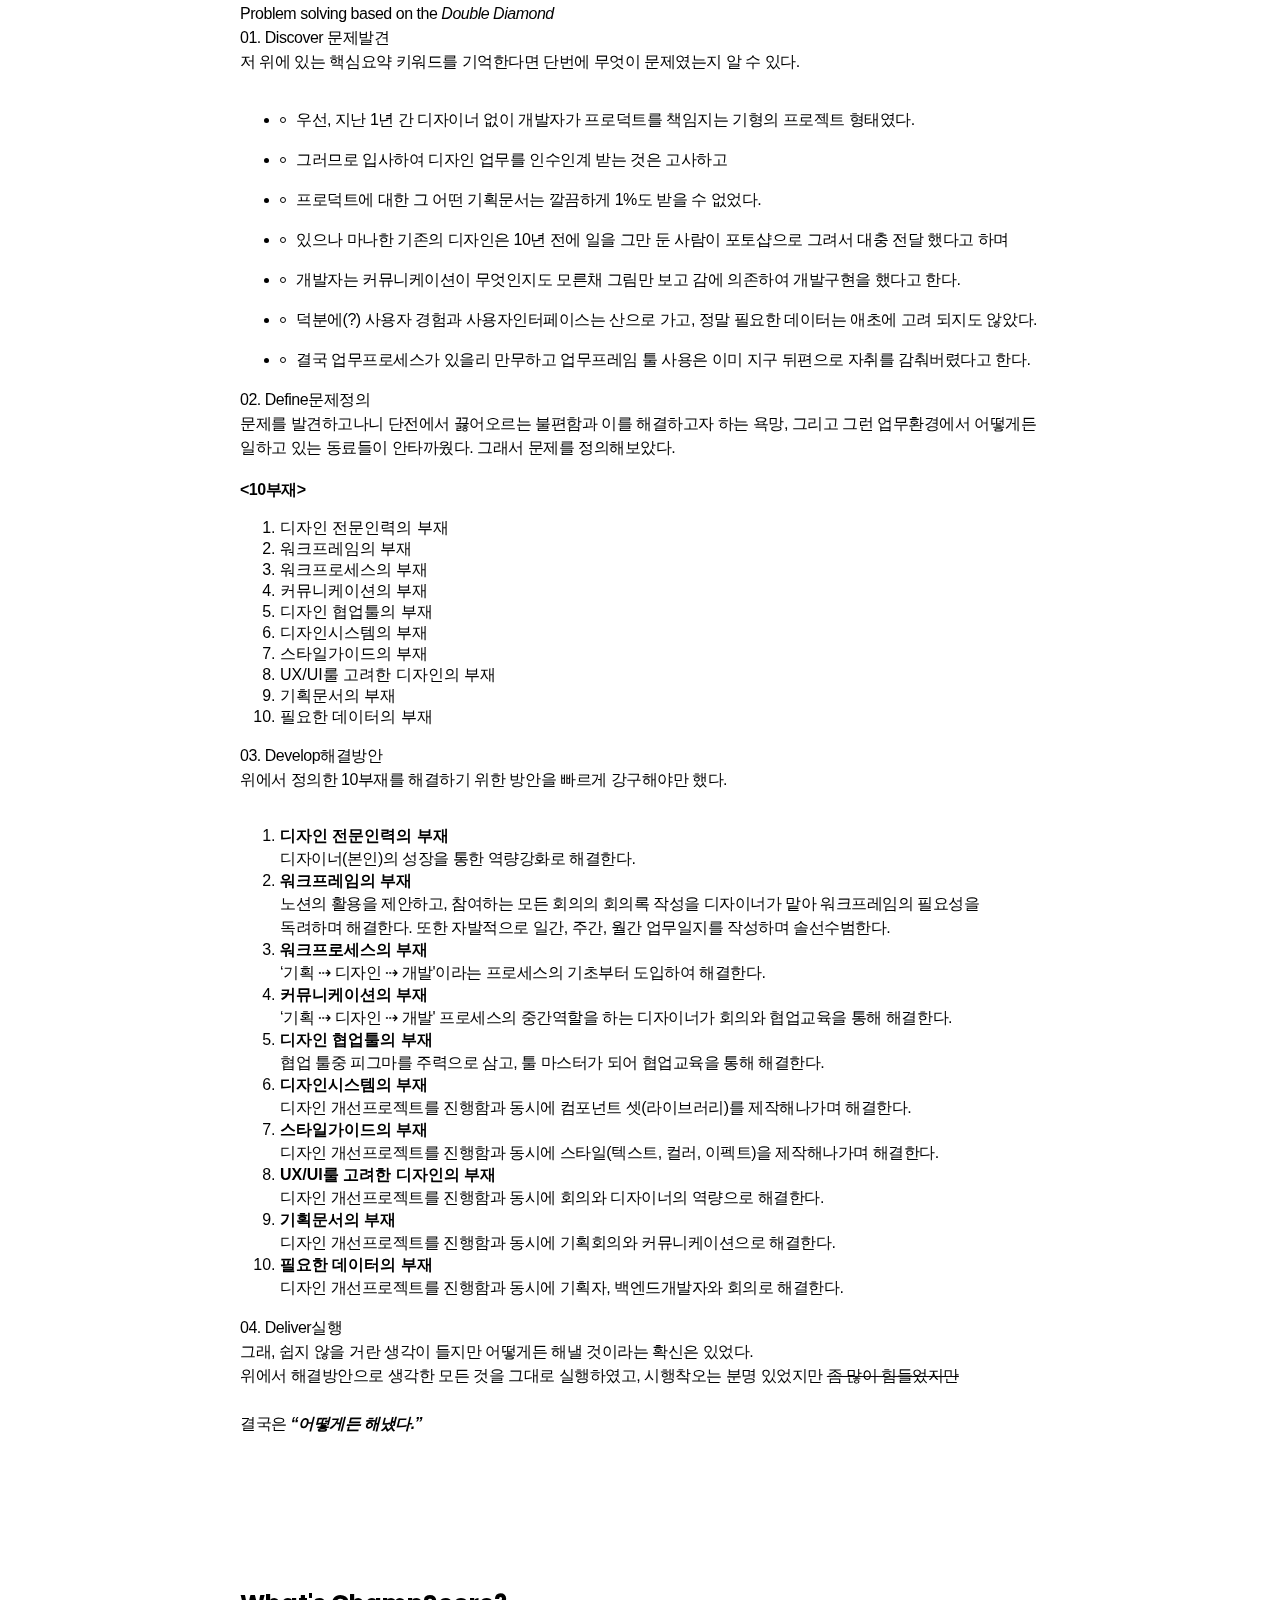
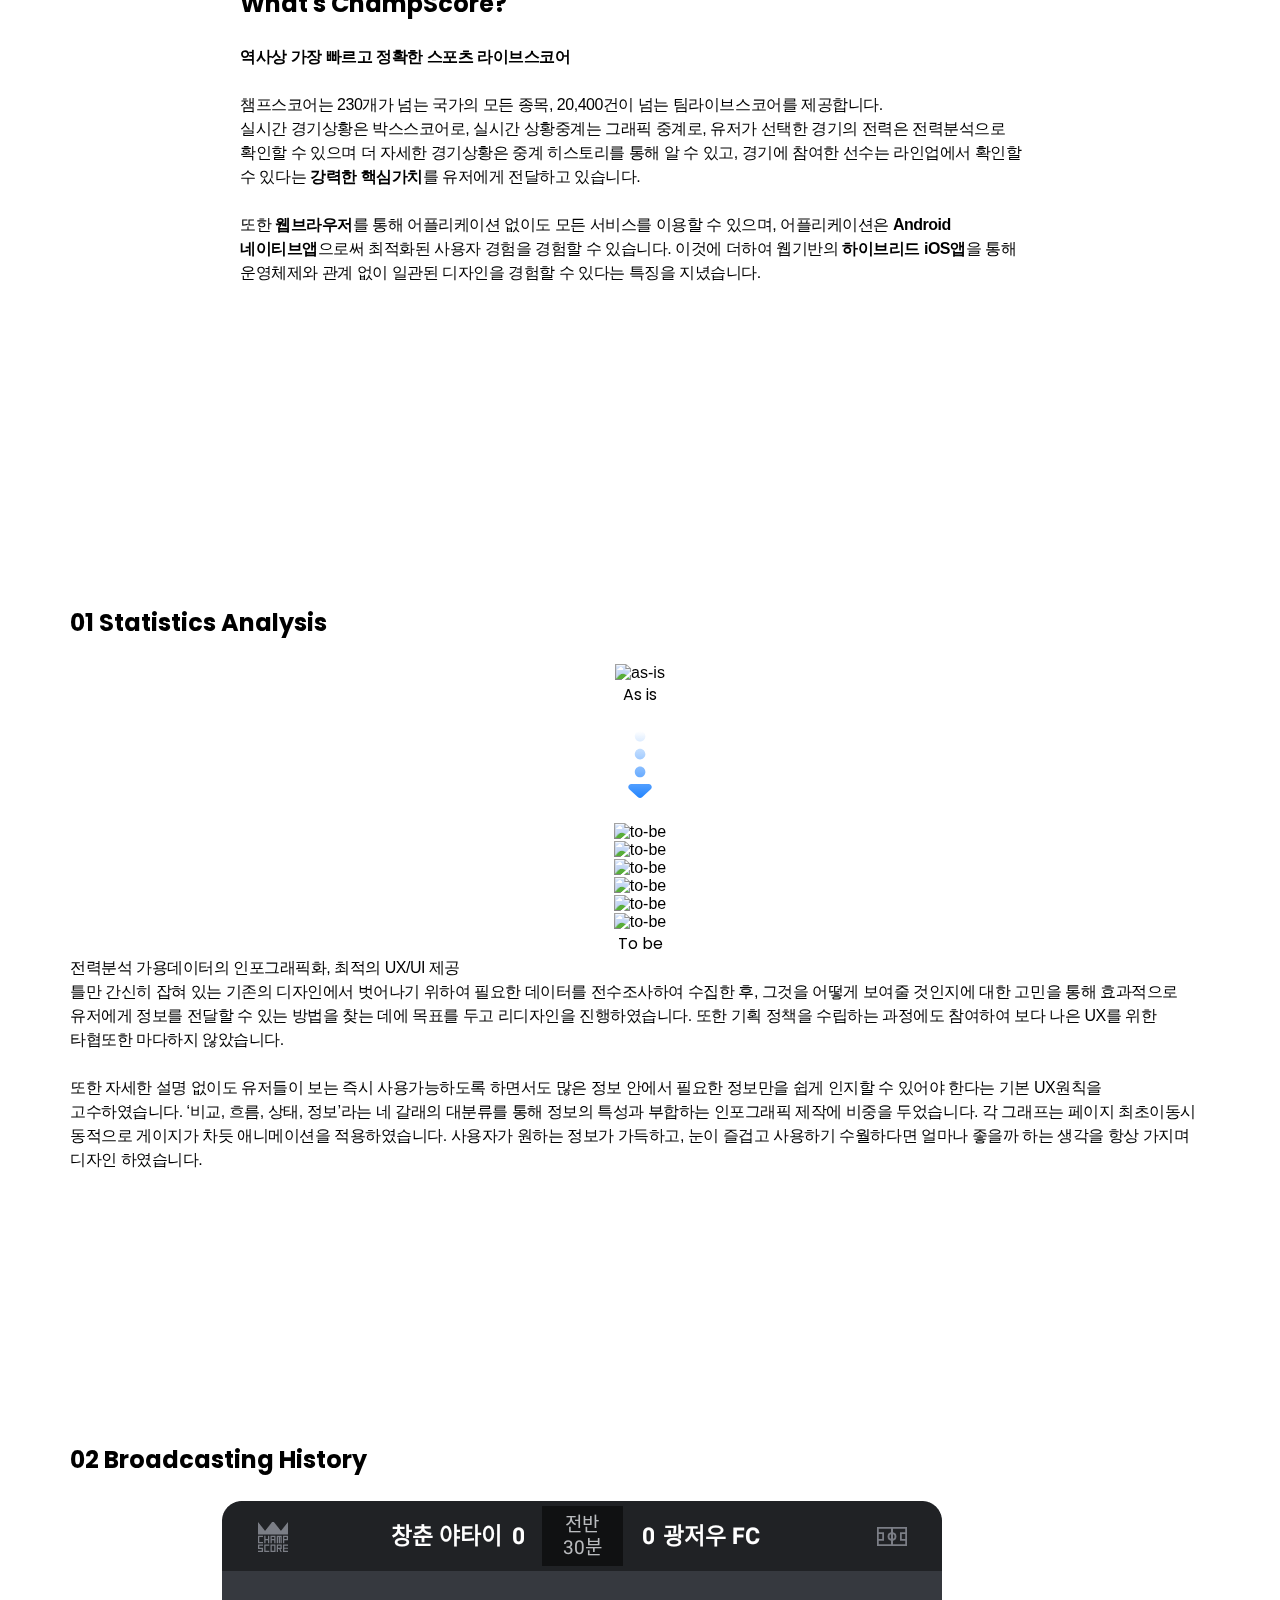
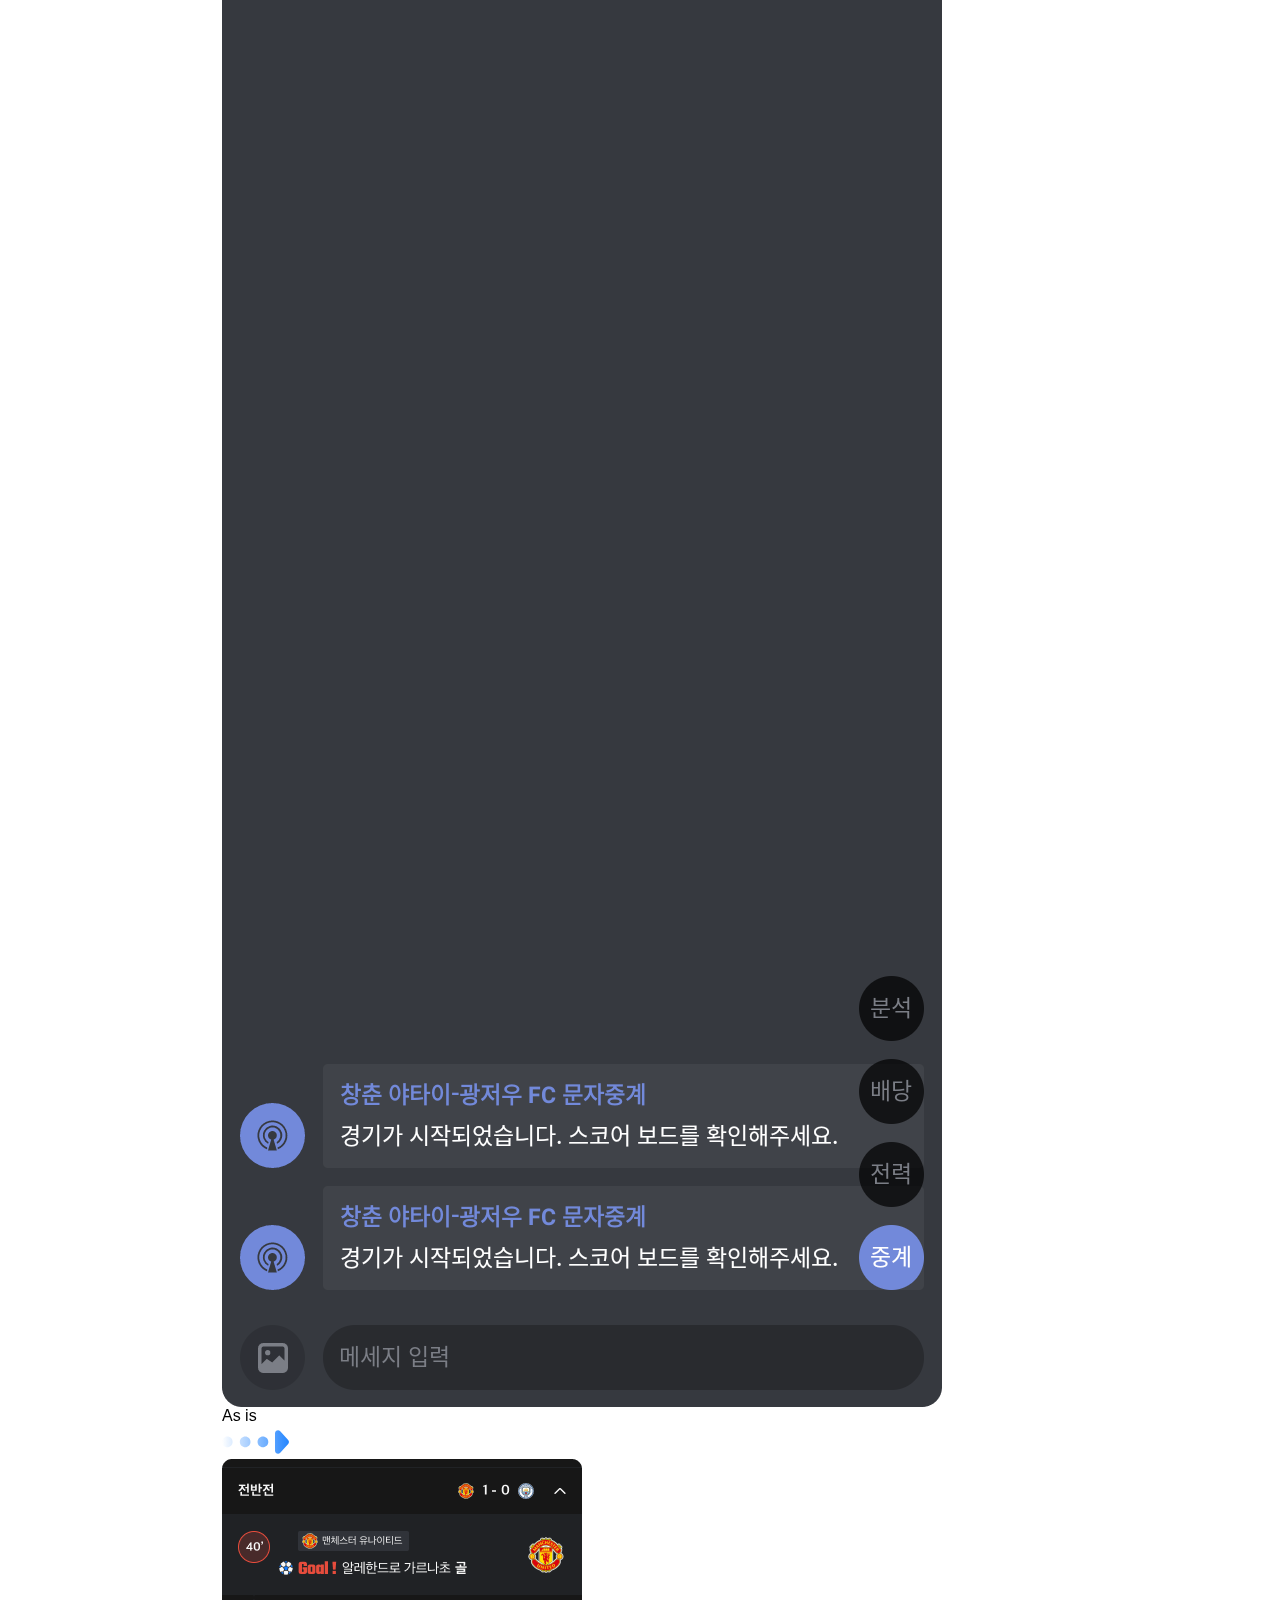
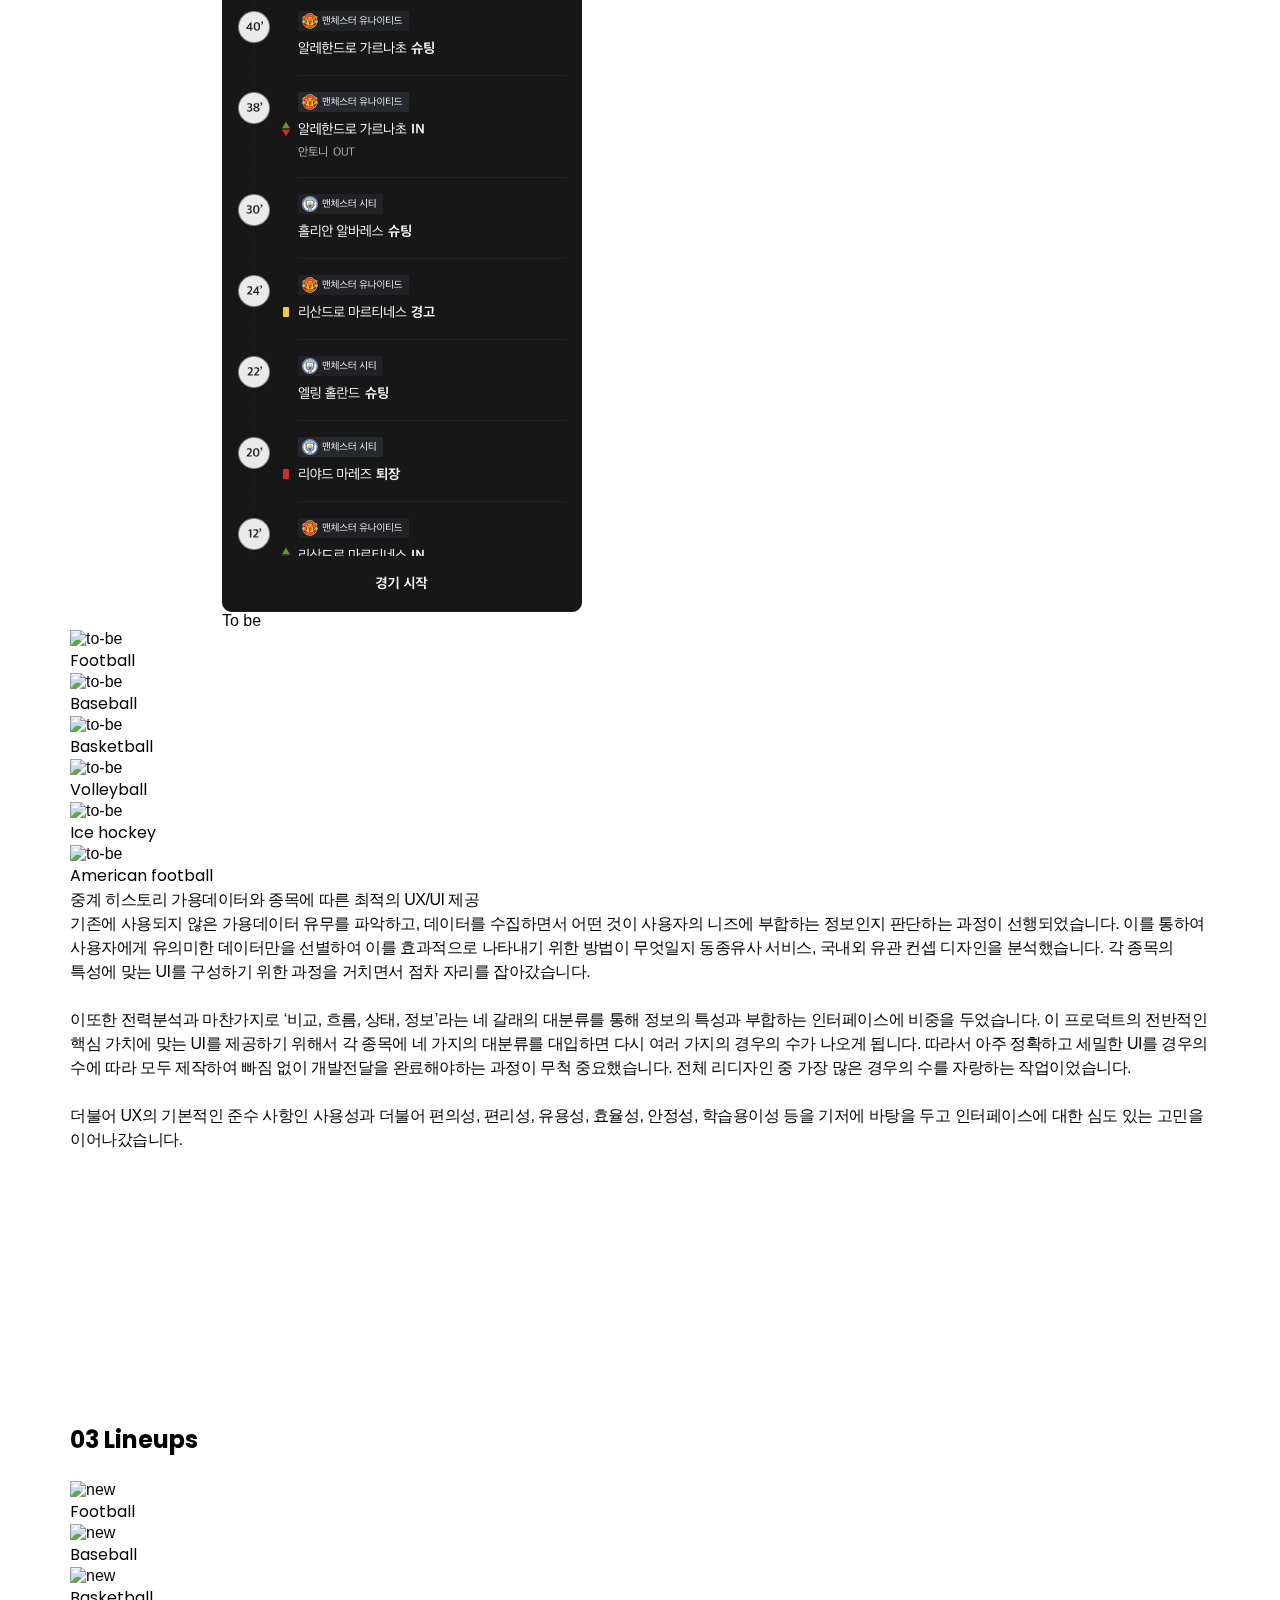
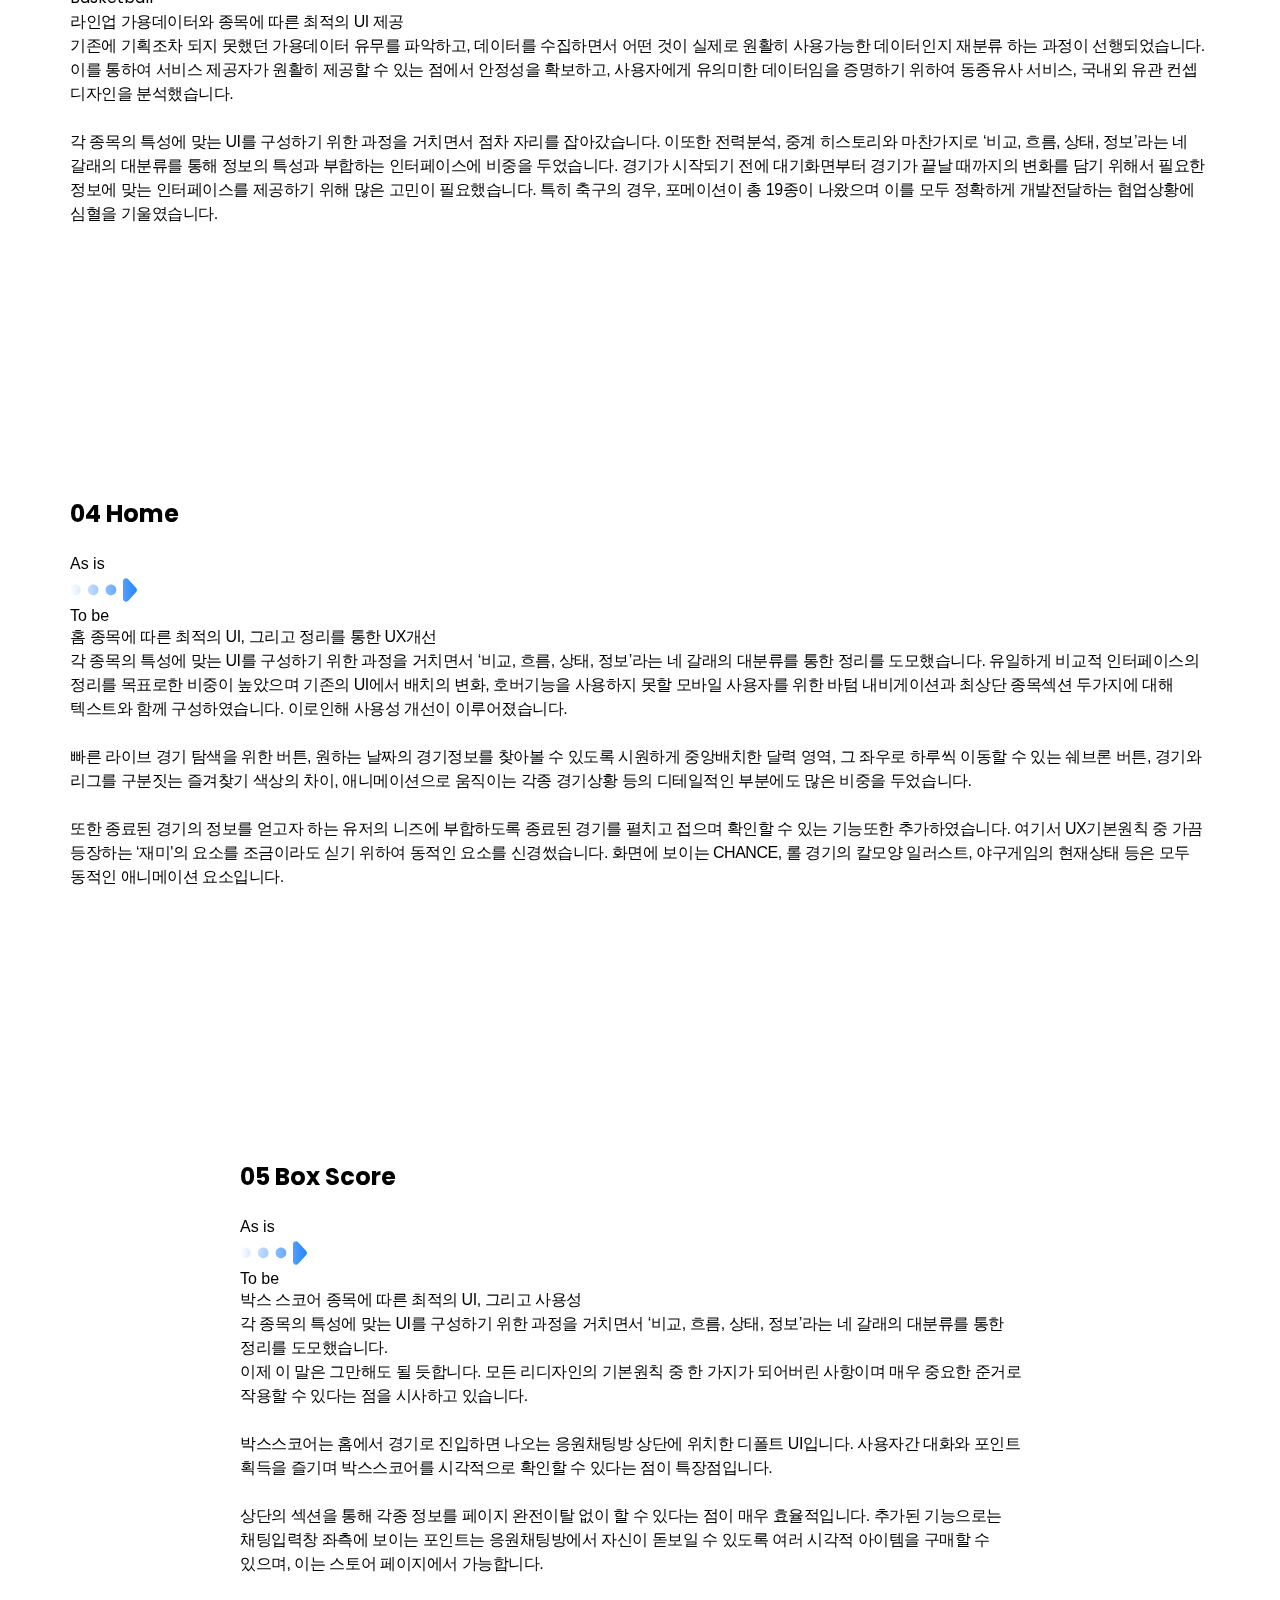
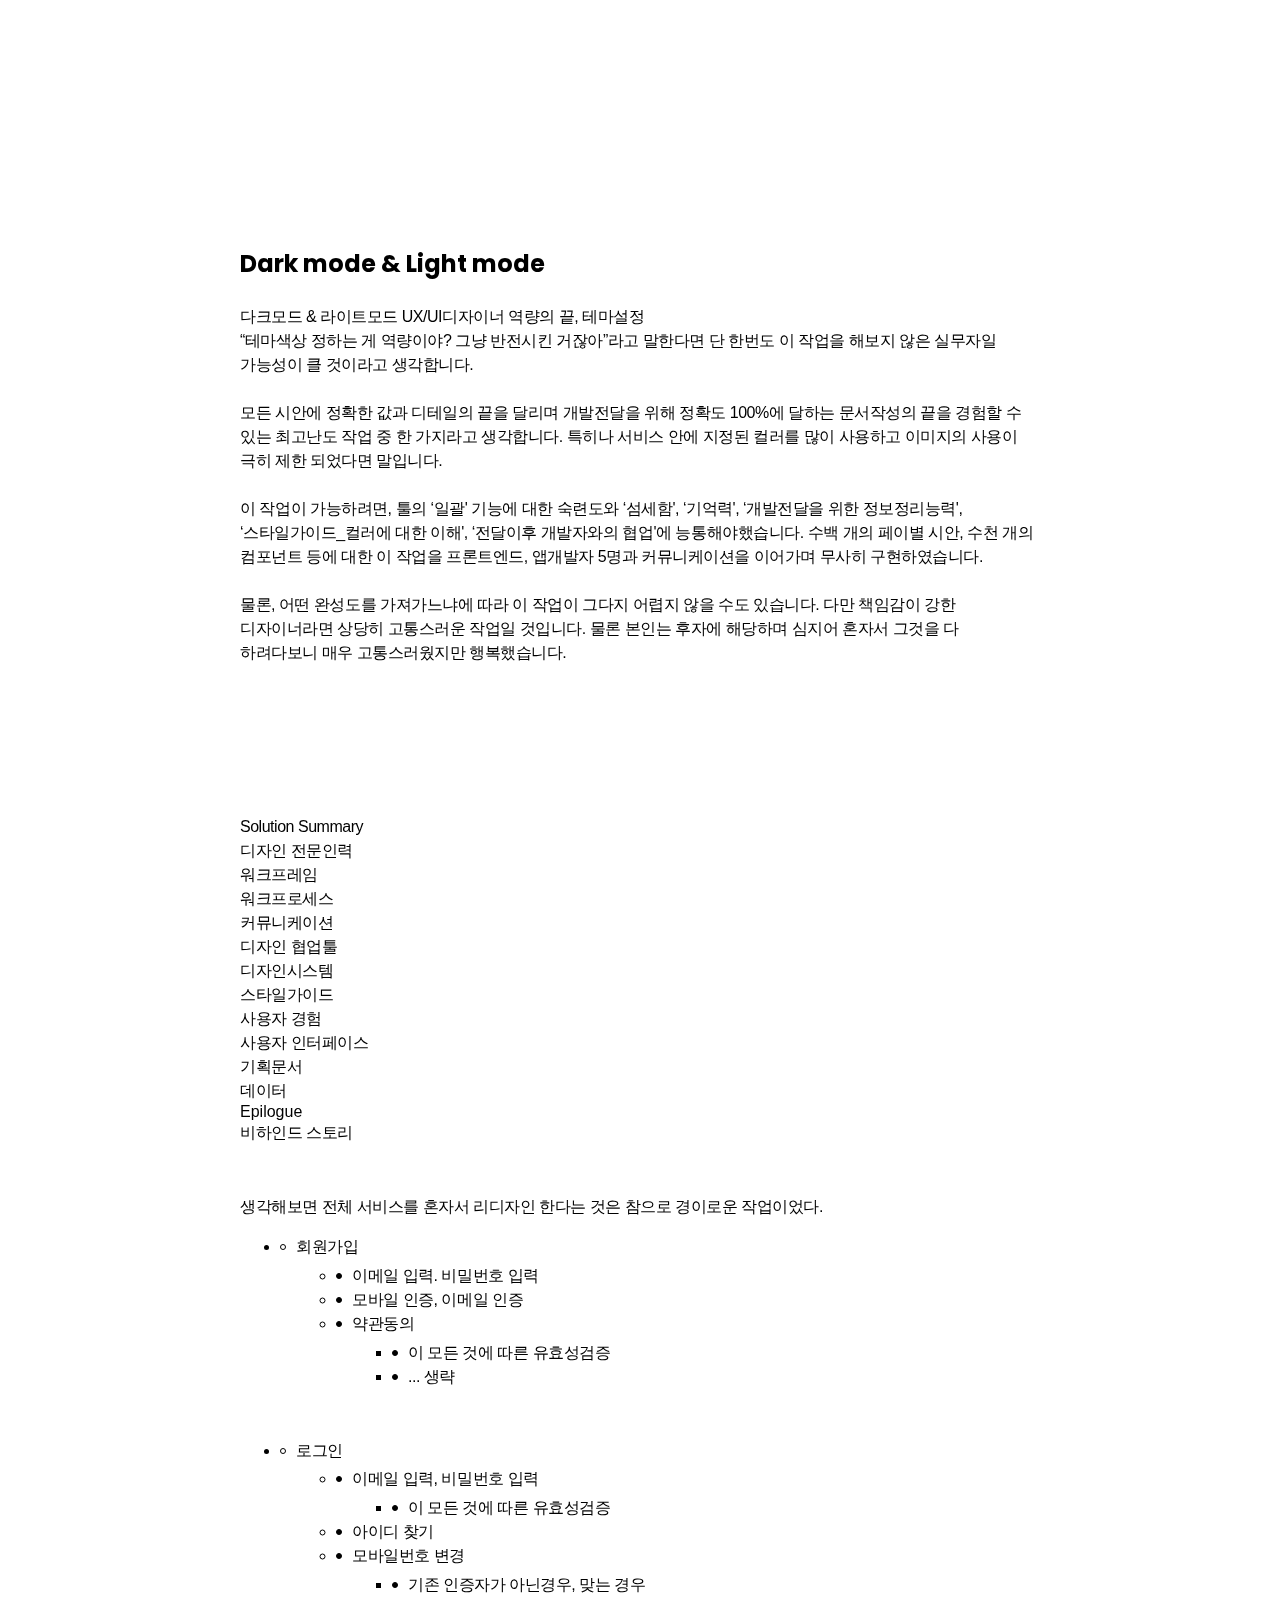
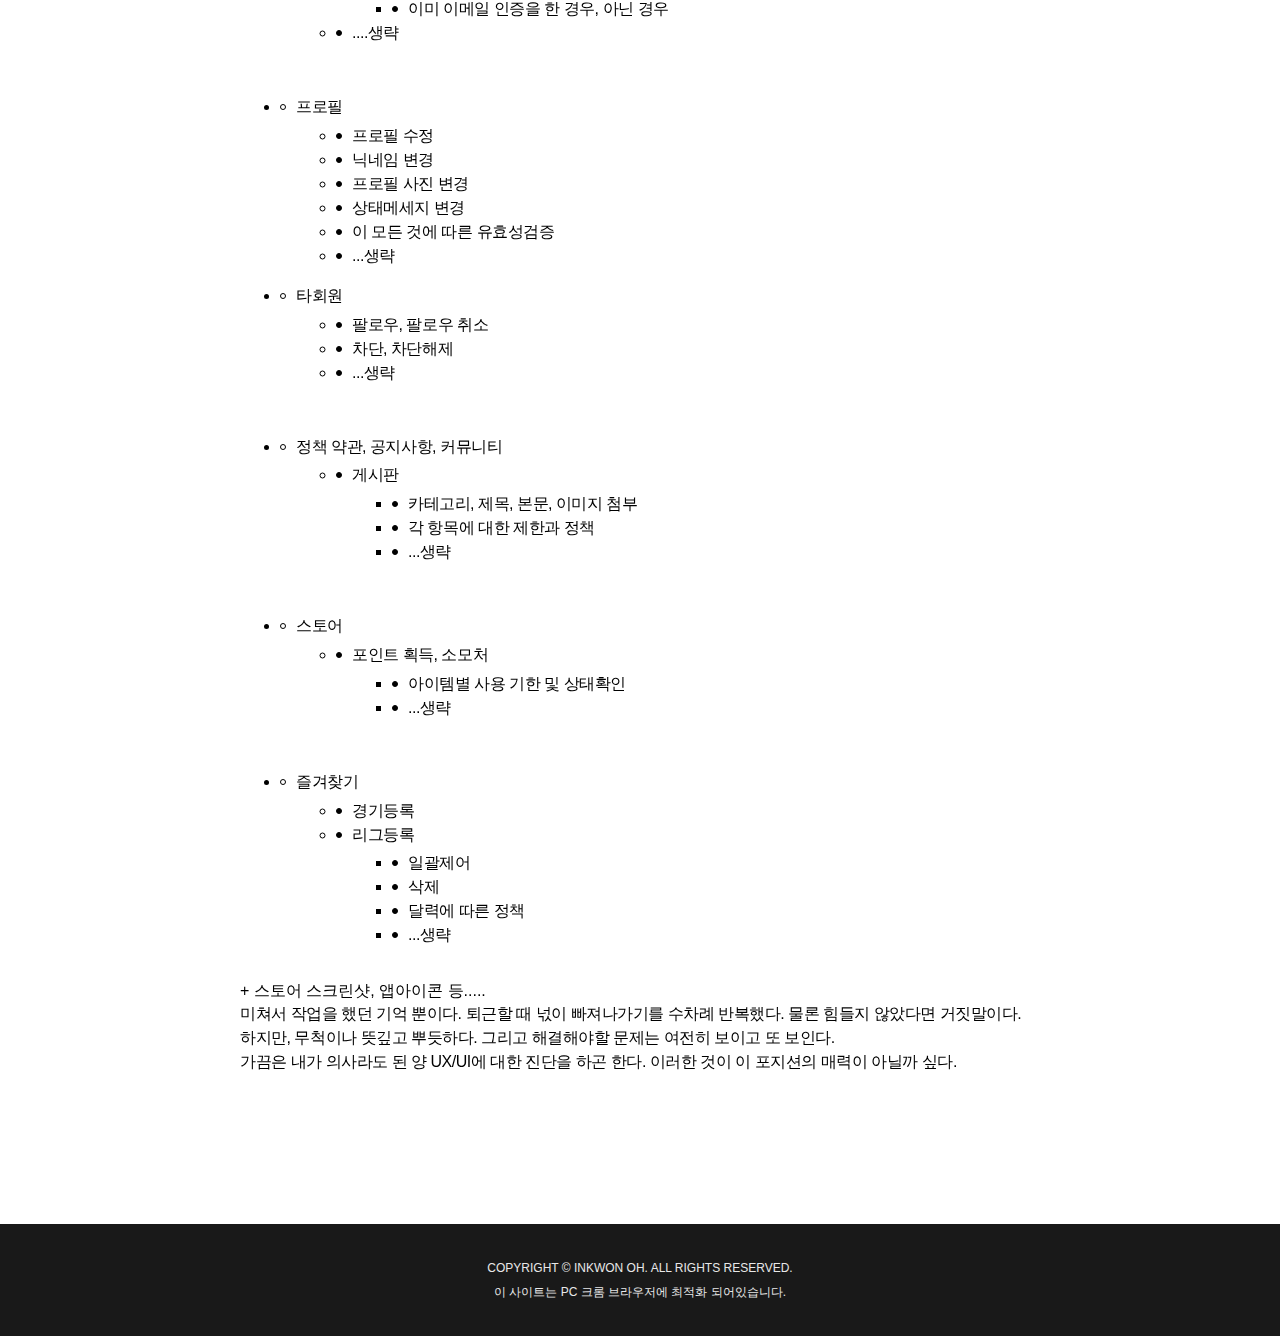
==== commit 286efa5f: "Merge branch 'main' of https://github.com/InkwonOh/InkwonOh.github.io" ====
--- a/career-champscore.html
+++ b/career-champscore.html
@@ -239,7 +239,7 @@
             </div>
 
             <div class="bg-gray">
-                <div class="inner">
+                <div class="inner wide">
                     <div class="group as-is-to-be">
                         <h2 class="en">01 Statistics Analysis</h2>
                         <div class="flex-center">
@@ -272,10 +272,10 @@
                 </div>
             </div>
 
-            <div class="inner">
+            <div class="inner wide">
                 <div class="group as-is-to-be">
                     <h2 class="en">02 Broadcasting History</h2>
-                    <div class="grid-center">
+                    <div class="grid-center" style="max-width: 836px; margin: 0 auto;">
                         <div>
                             <img src="./assets/images/champscore/02_asis_01.png" alt="">
                             <div class="label-as-is">As is</div>
@@ -287,8 +287,34 @@
                         </div>
                     </div>
 
-                    <div>
-                        
+                    <img src="./assets/images/champscore/ic_chevron_single.svg" alt="" class="m70auto">
+
+                    <div class="grid to-be with-label">
+                        <div>
+                            <img src="./assets/images/champscore/02_tobe_01.png" alt="to-be">
+                            <span class="label-to-be en">Football</span>
+                        </div>
+                        <div>
+                            <img src="./assets/images/champscore/02_tobe_02.png" alt="to-be">
+                            <span class="label-to-be en">Baseball</span>
+                        </div>
+                        <div>
+                            <img src="./assets/images/champscore/02_tobe_03.png" alt="to-be">
+                            <span class="label-to-be en">Basketball</span>
+                        </div>
+                        <div>
+                            <img src="./assets/images/champscore/02_tobe_04.png" alt="to-be">
+                            <span class="label-to-be en">Volleyball</span>
+                        </div>
+                        <div>
+                            <img src="./assets/images/champscore/02_tobe_05.png" alt="to-be">
+                            <span class="label-to-be en">Ice hockey</span>
+                        </div>
+                        <div>
+
+                            <img src="./assets/images/champscore/02_tobe_06.png" alt="to-be">
+                            <span class="label-to-be en">American football</span>
+                        </div>                        
                     </div>
 
                     <p class="title-area">
@@ -304,9 +330,23 @@
             </div>
 
             <div class="bg-gray">
-                <div class="inner">
+                <div class="inner wide">
                     <div class="group as-is-to-be">
                         <h2 class="en">03 Lineups</h2>
+                        <div class="grid to-be with-label">
+                            <div>
+                                <img src="./assets/images/champscore/03_new_01.png" alt="new">
+                                <span class="label-to-be en">Football</span>
+                            </div>
+                            <div>
+                                <img src="./assets/images/champscore/03_new_02.png" alt="new">
+                                <span class="label-to-be en">Baseball</span>
+                            </div>
+                            <div>
+                                <img src="./assets/images/champscore/03_new_03.png" alt="new">
+                                <span class="label-to-be en">Basketball</span>
+                            </div>                      
+                        </div>
                         <p class="title-area">
                             <span class="title">라인업</span>
                             <span class="summary">가용데이터와 종목에 따른 최적의 UI 제공</span>                            
@@ -319,10 +359,23 @@
                 </div>
             </div>
 
-            <div class="inner wide">
+            <div class="inner wide home">
                 <div class="group as-is-to-be">
                     <h2 class="en">04 Home</h2>
-                    
+                    <div class="grid-home">
+                        <div>
+                            <img class="img" src="./assets/images/champscore/04_asis_01.png" alt="">
+                            <span class="label-as-is">As is</span>
+                        </div>
+                        <img src="./assets/images/champscore/ico_right_gradient.svg" alt="">
+                        <div>
+                            <div class="grid-to-be">
+                                <img class="img" src="./assets/images/champscore/04_tobe_01.png" alt="">
+                                <img class="img" src="./assets/images/champscore/04_tobe_02.png" alt="">
+                            </div>
+                            <span class="label-to-be">To be</span>
+                        </div>
+                    </div>
                     <p class="title-area">
                         <span class="title">홈</span>
                         <span class="summary">종목에 따른 최적의 UI, 그리고 정리를 통한 UX개선</span>                            
@@ -339,12 +392,23 @@
                 <div class="inner">
                     <div class="group as-is-to-be">
                         <h2 class="en">05 Box Score</h2>
+                        <div class="grid-center" style="max-width: 836px; margin: 0 auto;">
+                            <div>
+                                <img src="./assets/images/champscore/05_asis_01.png" alt="">
+                                <div class="label-as-is">As is</div>
+                            </div>
+                            <img src="./assets/images/champscore/ico_right_gradient.svg" alt="">
+                            <div>
+                                <img src="./assets/images/champscore/05_tobe_01.png" alt="">
+                                <div class="label-to-be">To be</div>
+                            </div>
+                        </div>
                         <p class="title-area">
                             <span class="title">박스 스코어</span>
                             <span class="summary">종목에 따른 최적의 UI, 그리고 사용성</span>                            
                         </p>
                         <p class="description">
-                            각 종목의 특성에 맞는 UI를 구성하기 위한 과정을 거치면서 ‘비교, 흐름, 상태, 정보’라는 네 갈래의 대분류를 통한 정리를 도모했습니다.<br>
+                            <span>각 종목의 특성에 맞는 UI를 구성하기 위한 과정을 거치면서 ‘비교, 흐름, 상태, 정보’라는 네 갈래의 대분류를 통한 정리를 도모했습니다.</span><br>
                             이제 이 말은 그만해도 될 듯합니다. 모든 리디자인의 기본원칙 중 한 가지가 되어버린 사항이며 매우 중요한 준거로 작용할 수 있다는 점을 시사하고 있습니다.<br><br>
                             박스스코어는 홈에서 경기로 진입하면 나오는 응원채팅방 상단에 위치한 디폴트 UI입니다. 사용자간 대화와 포인트 획득을 즐기며 박스스코어를 시각적으로 확인할 수 있다는 점이 특장점입니다.<br><br>
                             상단의 섹션을 통해 각종 정보를 페이지 완전이탈 없이 할 수 있다는 점이 매우 효율적입니다. 추가된 기능으로는 채팅입력창 좌측에 보이는 포인트는 응원채팅방에서 자신이 돋보일 수 있도록 여러 시각적 아이템을 구매할 수 있으며, 이는 스토어 페이지에서 가능합니다.
@@ -352,10 +416,16 @@
                     </div>
                 </div>
             </div>
-
+            
             <div class="inner">
-                <div class="group">
+                <div class="group as-is-to-be">
                     <h2 class="en">Dark mode & Light mode</h2>
+                    <div class="grid-theme">
+                        <img src="./assets/images/champscore/darklight_01.png" alt="">
+                        <img src="./assets/images/champscore/darklight_02.png" alt="">
+                        <img src="./assets/images/champscore/darklight_03.png" alt="">
+                        <img src="./assets/images/champscore/darklight_04.png" alt="">
+                    </div>
                     <p class="title-area">
                         <span class="title">다크모드 & 라이트모드</span>
                         <span class="summary">UX/UI디자이너 역량의 끝, 테마설정</span>                            
@@ -371,7 +441,7 @@
                 <div class="group">
                     <!-- solution summary -->
                     <div class="solution-summary">
-                        <p class="title">Problem Summary</p>
+                        <p class="title">Solution Summary</p>
                         <div class="tag-area">
                             <ul class="tag-list no-style">
                                 <li>디자인 전문인력</li>
@@ -393,7 +463,7 @@
                     <div class="epilogue-area">
                         <span class="badge">Epilogue</span>
                         <p class="big-title">비하인드 스토리</p>
-                        <p>생각해보면 전체 서비스를 혼자서 리디자인 한다는 것은 참으로 경이로운 작업이었다.</p>
+                        <p class="mt50">생각해보면 전체 서비스를 혼자서 리디자인 한다는 것은 참으로 경이로운 작업이었다.</p>
                         <div class="grid">
                             <div>
                                 <ul>
@@ -504,9 +574,7 @@
                         <p class="epilogue-text">
                             미쳐서 작업을 했던 기억 뿐이다. 퇴근할 때 넋이 빠져나가기를 수차례 반복했다. 물론 힘들지 않았다면 거짓말이다.<br>
                             하지만, 무척이나 뜻깊고 뿌듯하다. 그리고 해결해야할 문제는 여전히 보이고 또 보인다.<br>
-                            가끔은 내가 의사라도 된 양 UX/UI에 대한 진단을 하곤 한다. 아주 틀린 말은 아니라 토닥토닥정돈 할 수 있다고 본다.<br>
-                            만일 이 포트폴리오에서 지금 이 텍스트까지 정말 면밀하게 읽고 있는 인사담당자 혹은 팀장이 있다면 나를 눈독들이기를 바란다.<br><br>
-                            <b><em>나는 더 배우고 싶고 더 경험하고 싶고 더 전문가가 되고 싶다.</em></b>
+                            가끔은 내가 의사라도 된 양 UX/UI에 대한 진단을 하곤 한다. 이러한 것이 이 포지션의 매력이 아닐까 싶다.
                         </p>
                     </div>
                 </div>
@@ -516,7 +584,7 @@
 
     <footer class="footer">
         COPYRIGHT © INKWON OH. ALL RIGHTS RESERVED.<br>
-        이 사이트는 크롬 브라우저에 최적화 되어있습니다.
+        이 사이트는 PC 크롬 브라우저에 최적화 되어있습니다.
     </footer>
 
     <button class="go-to-top" id="go-to-top">
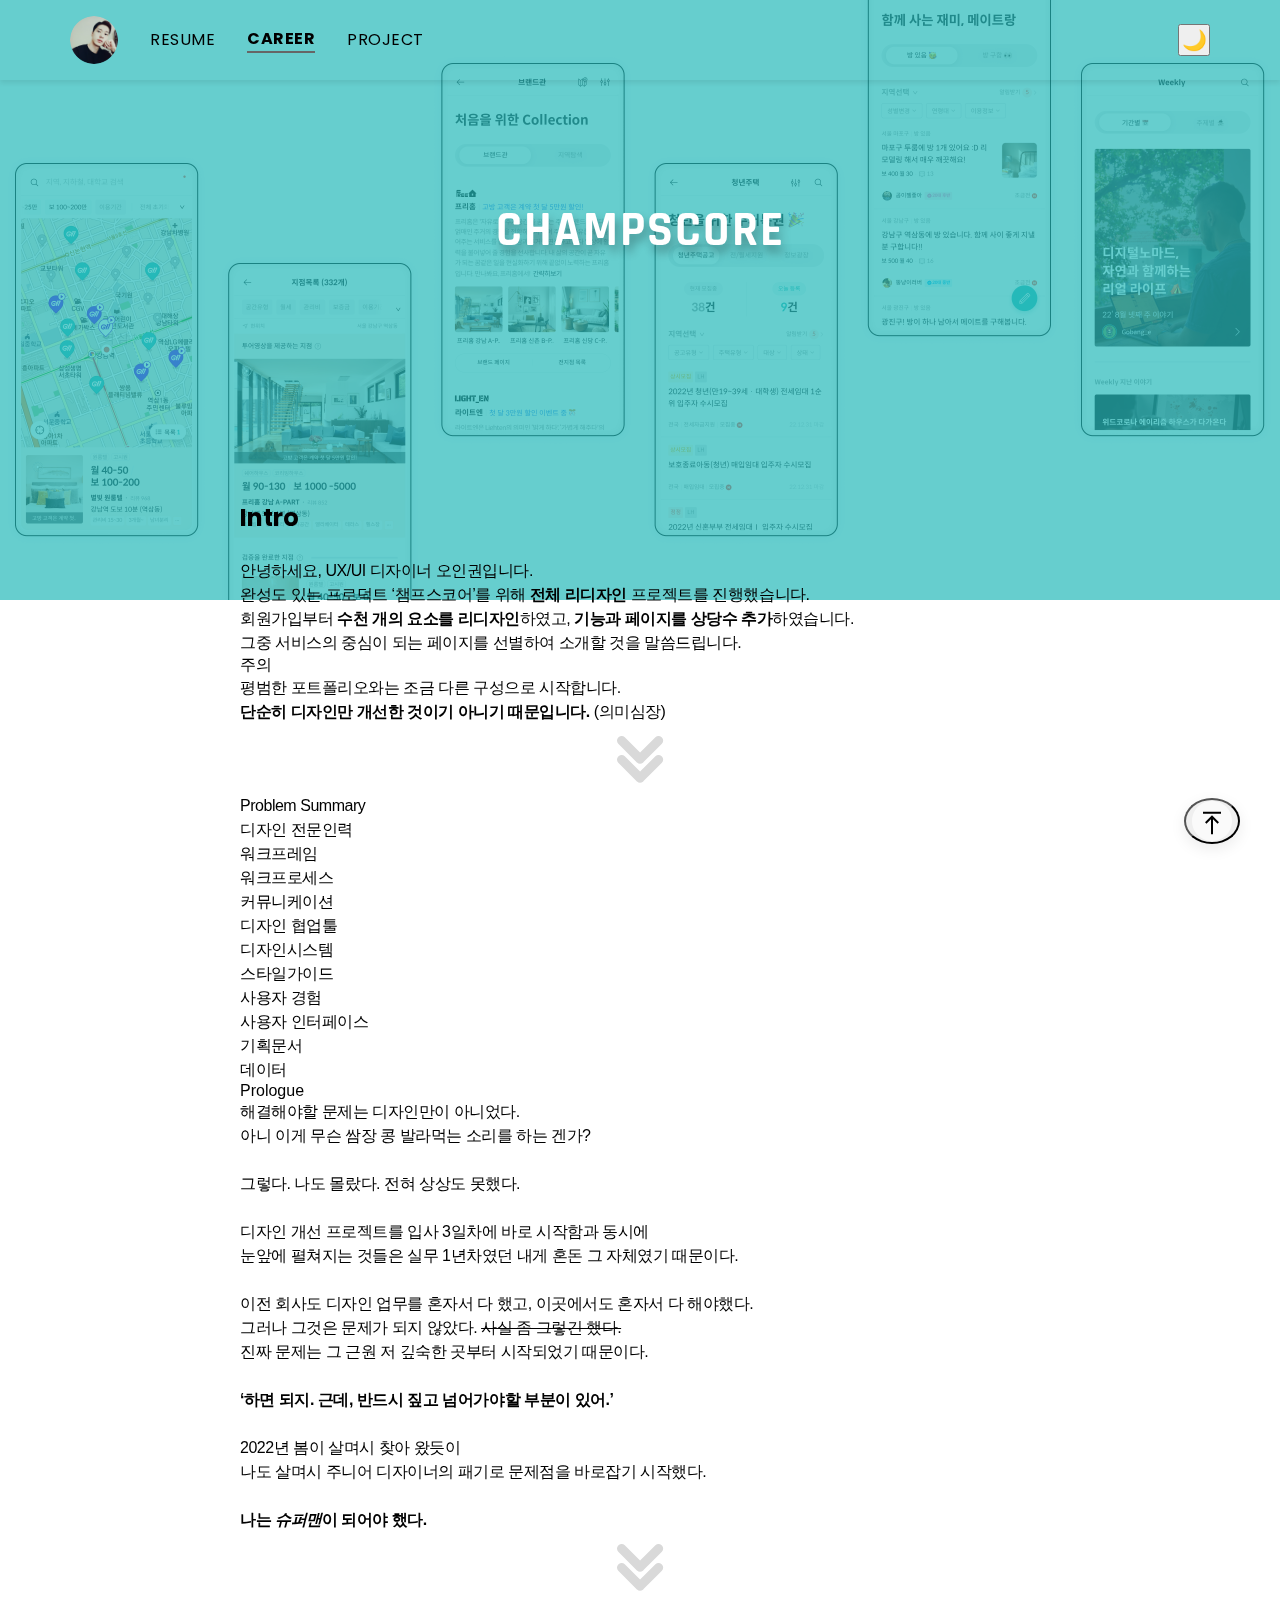
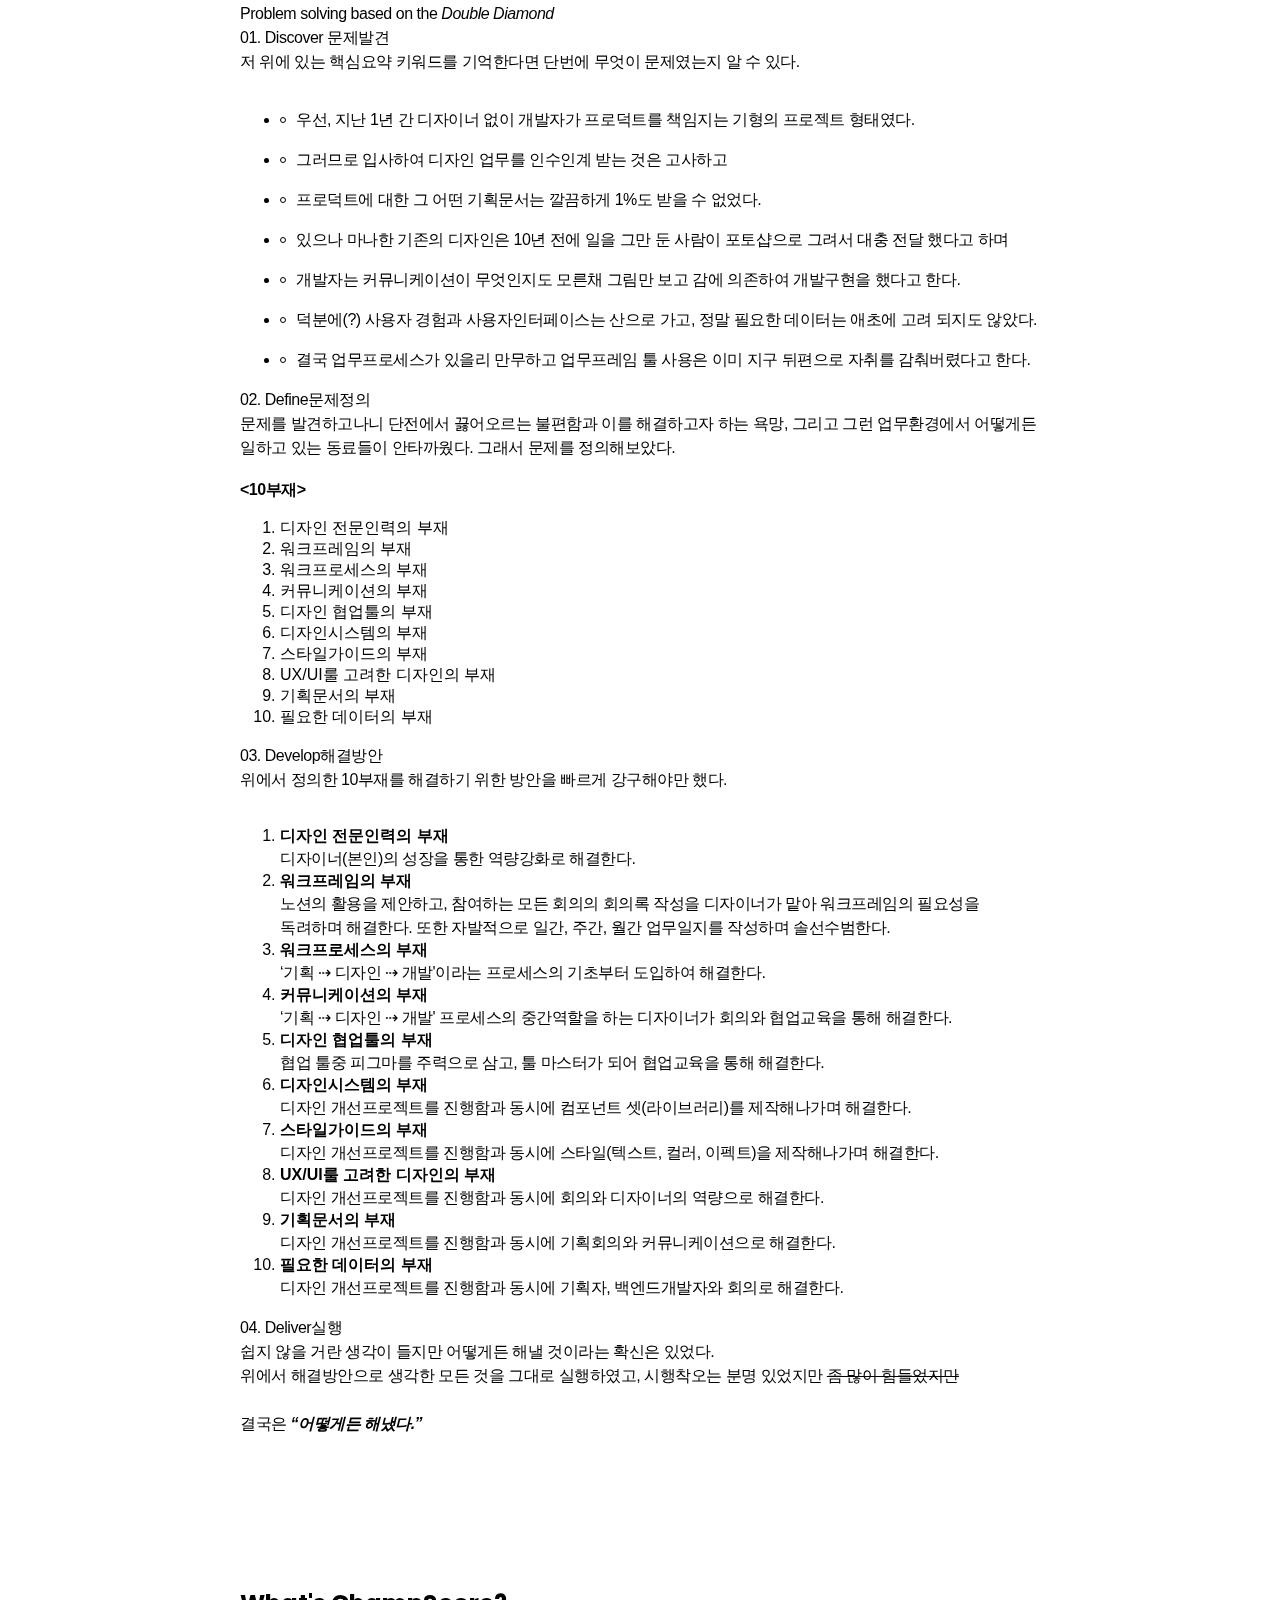
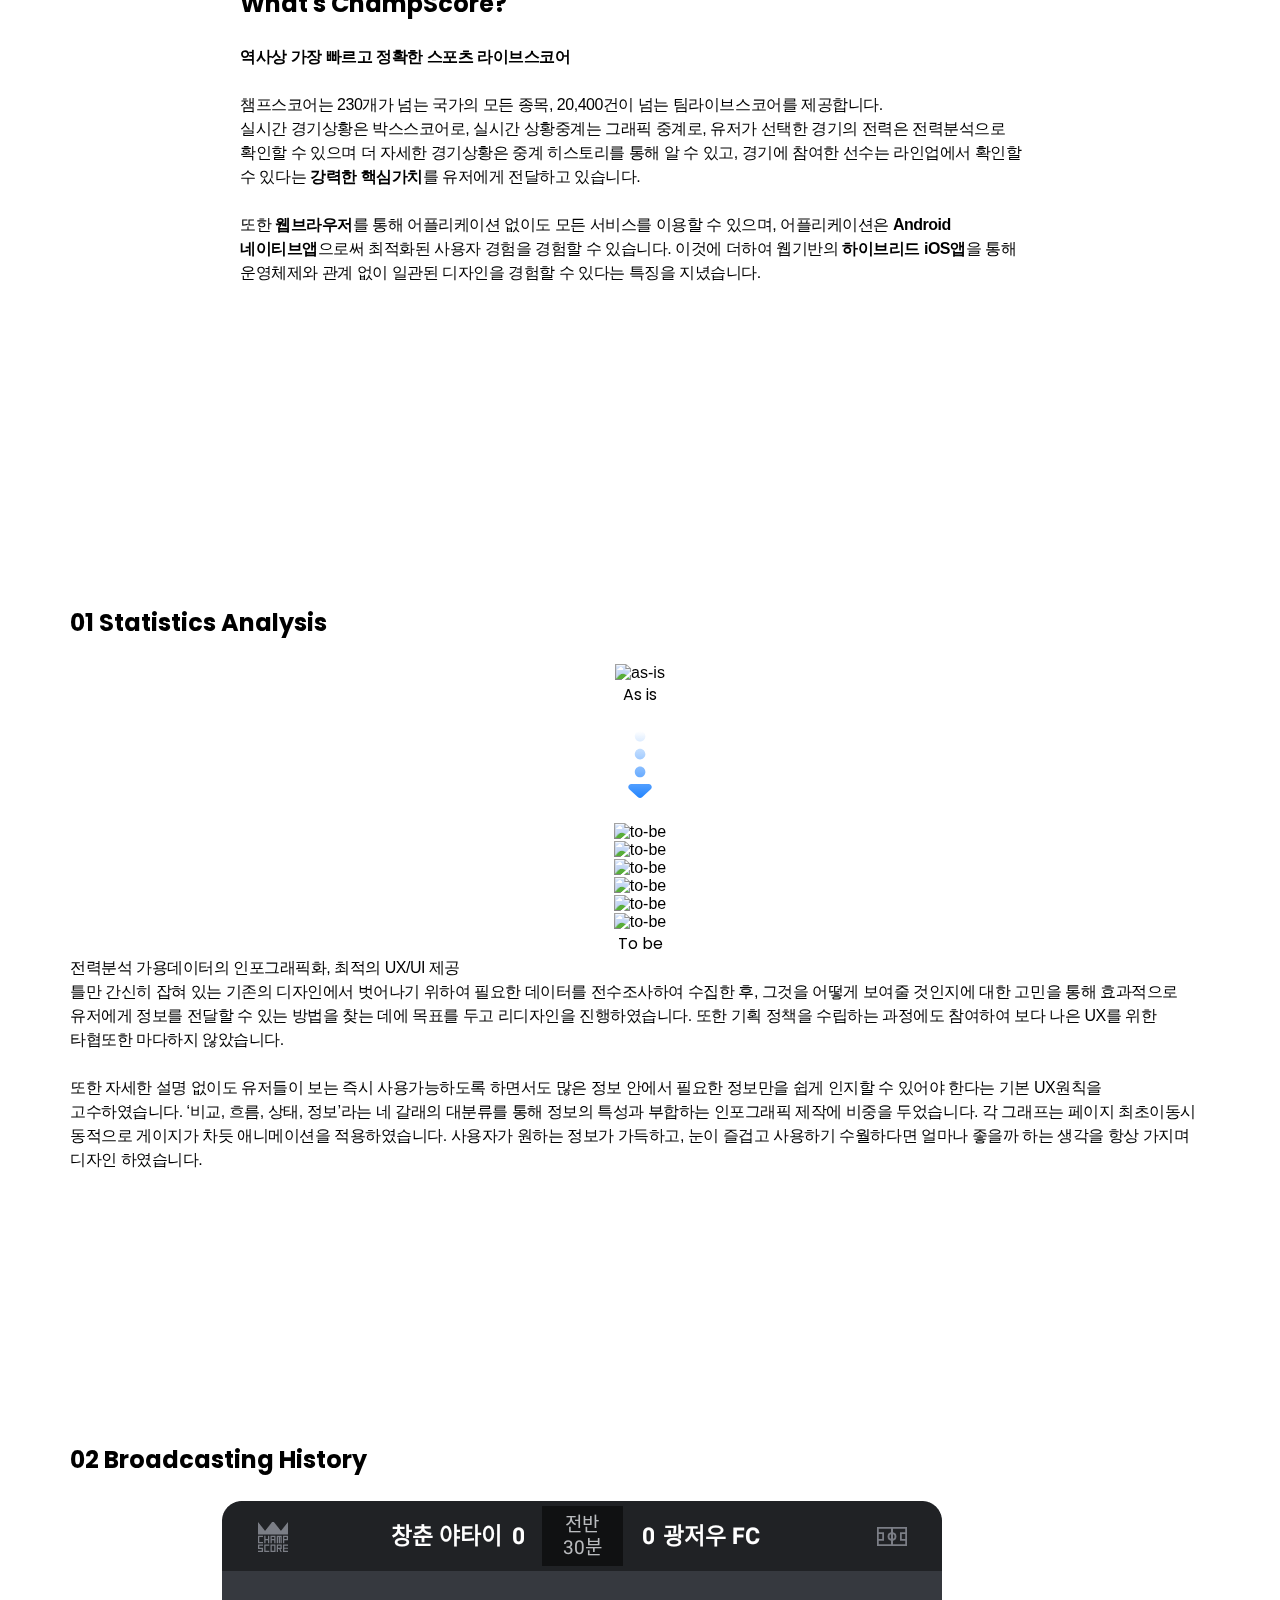
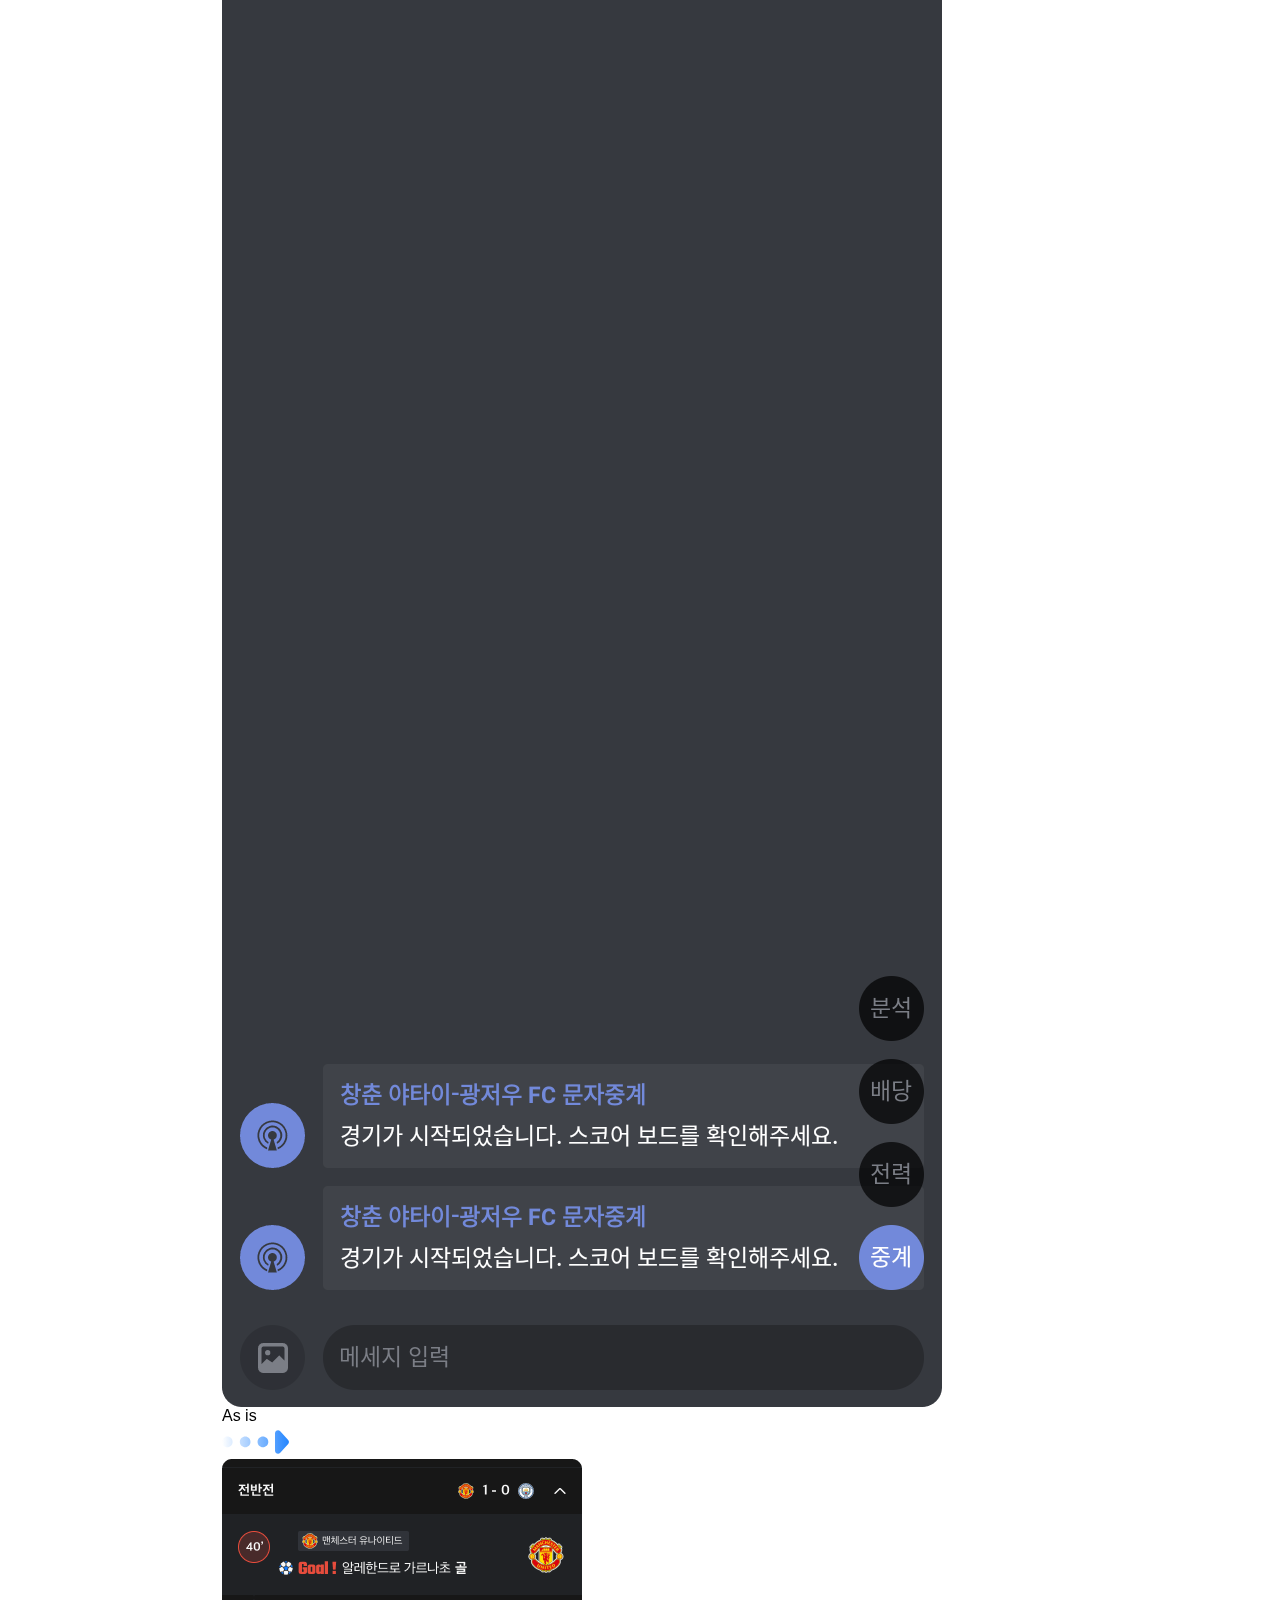
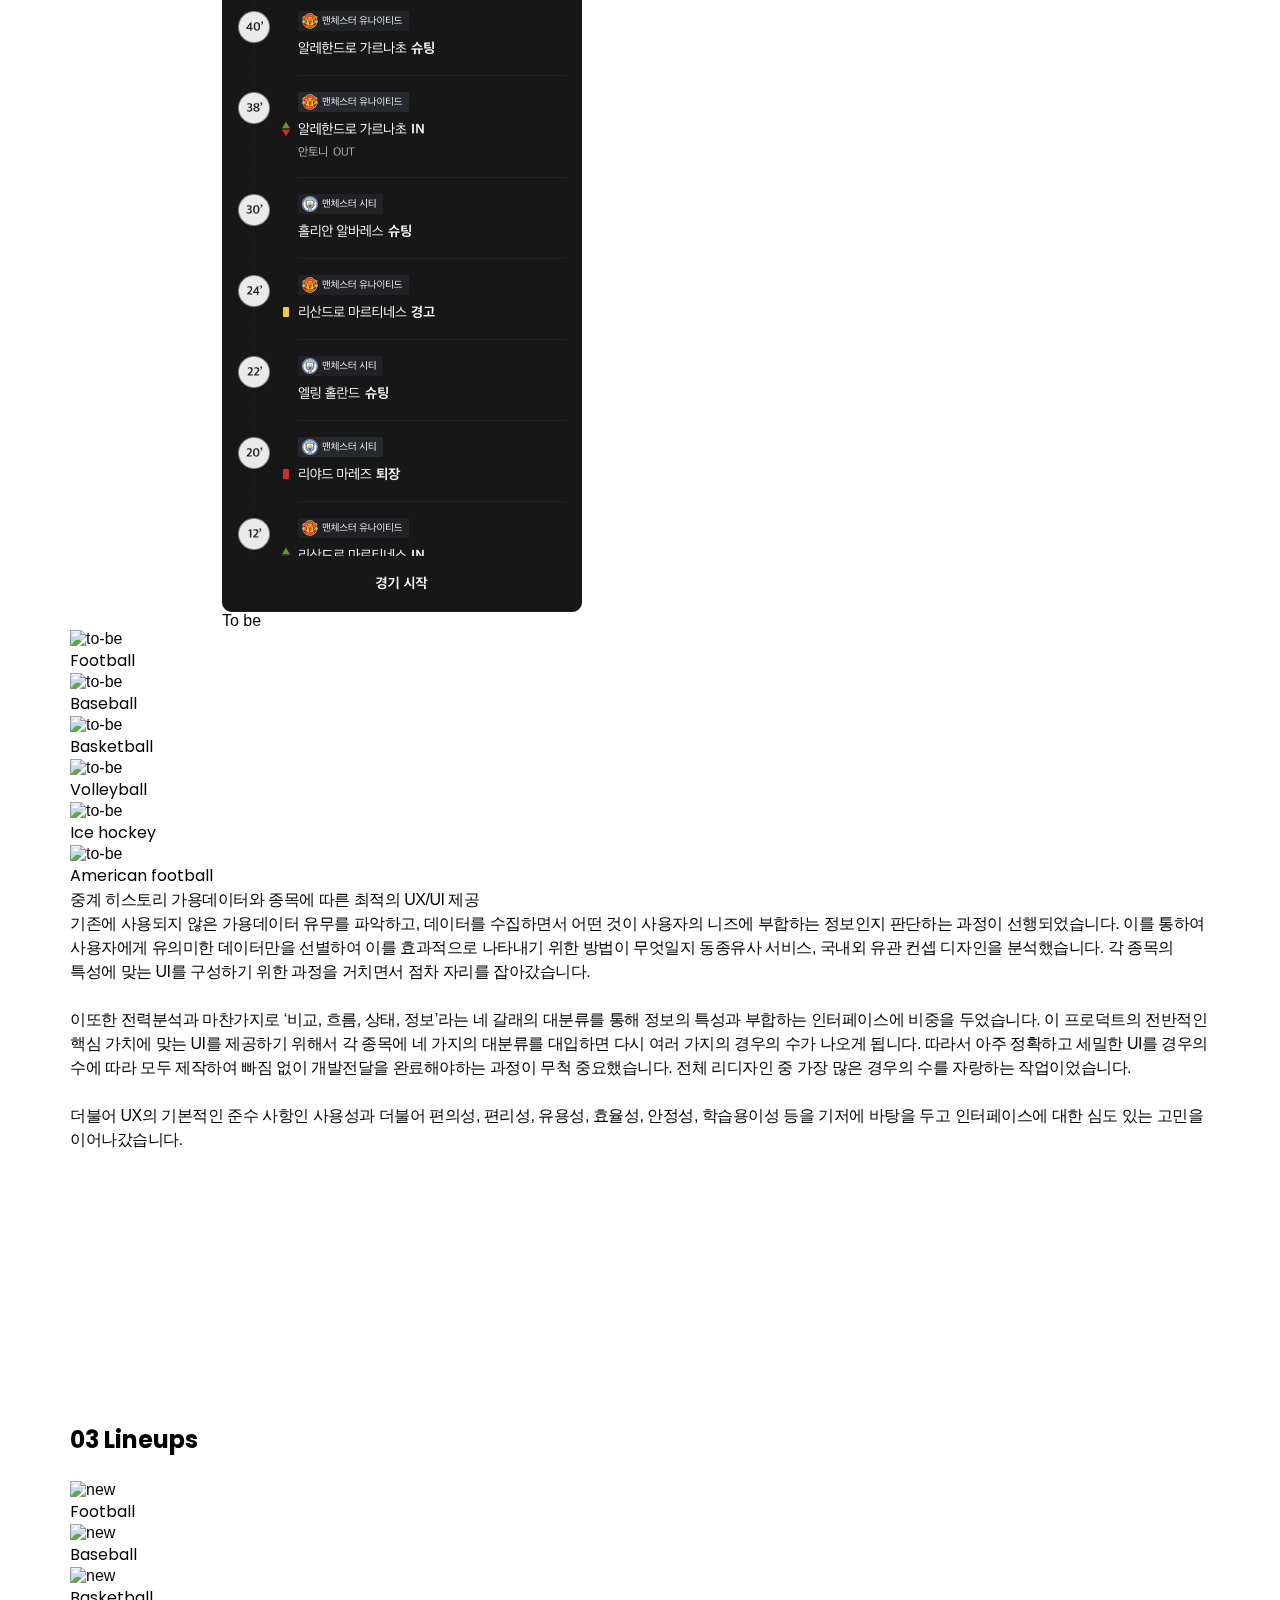
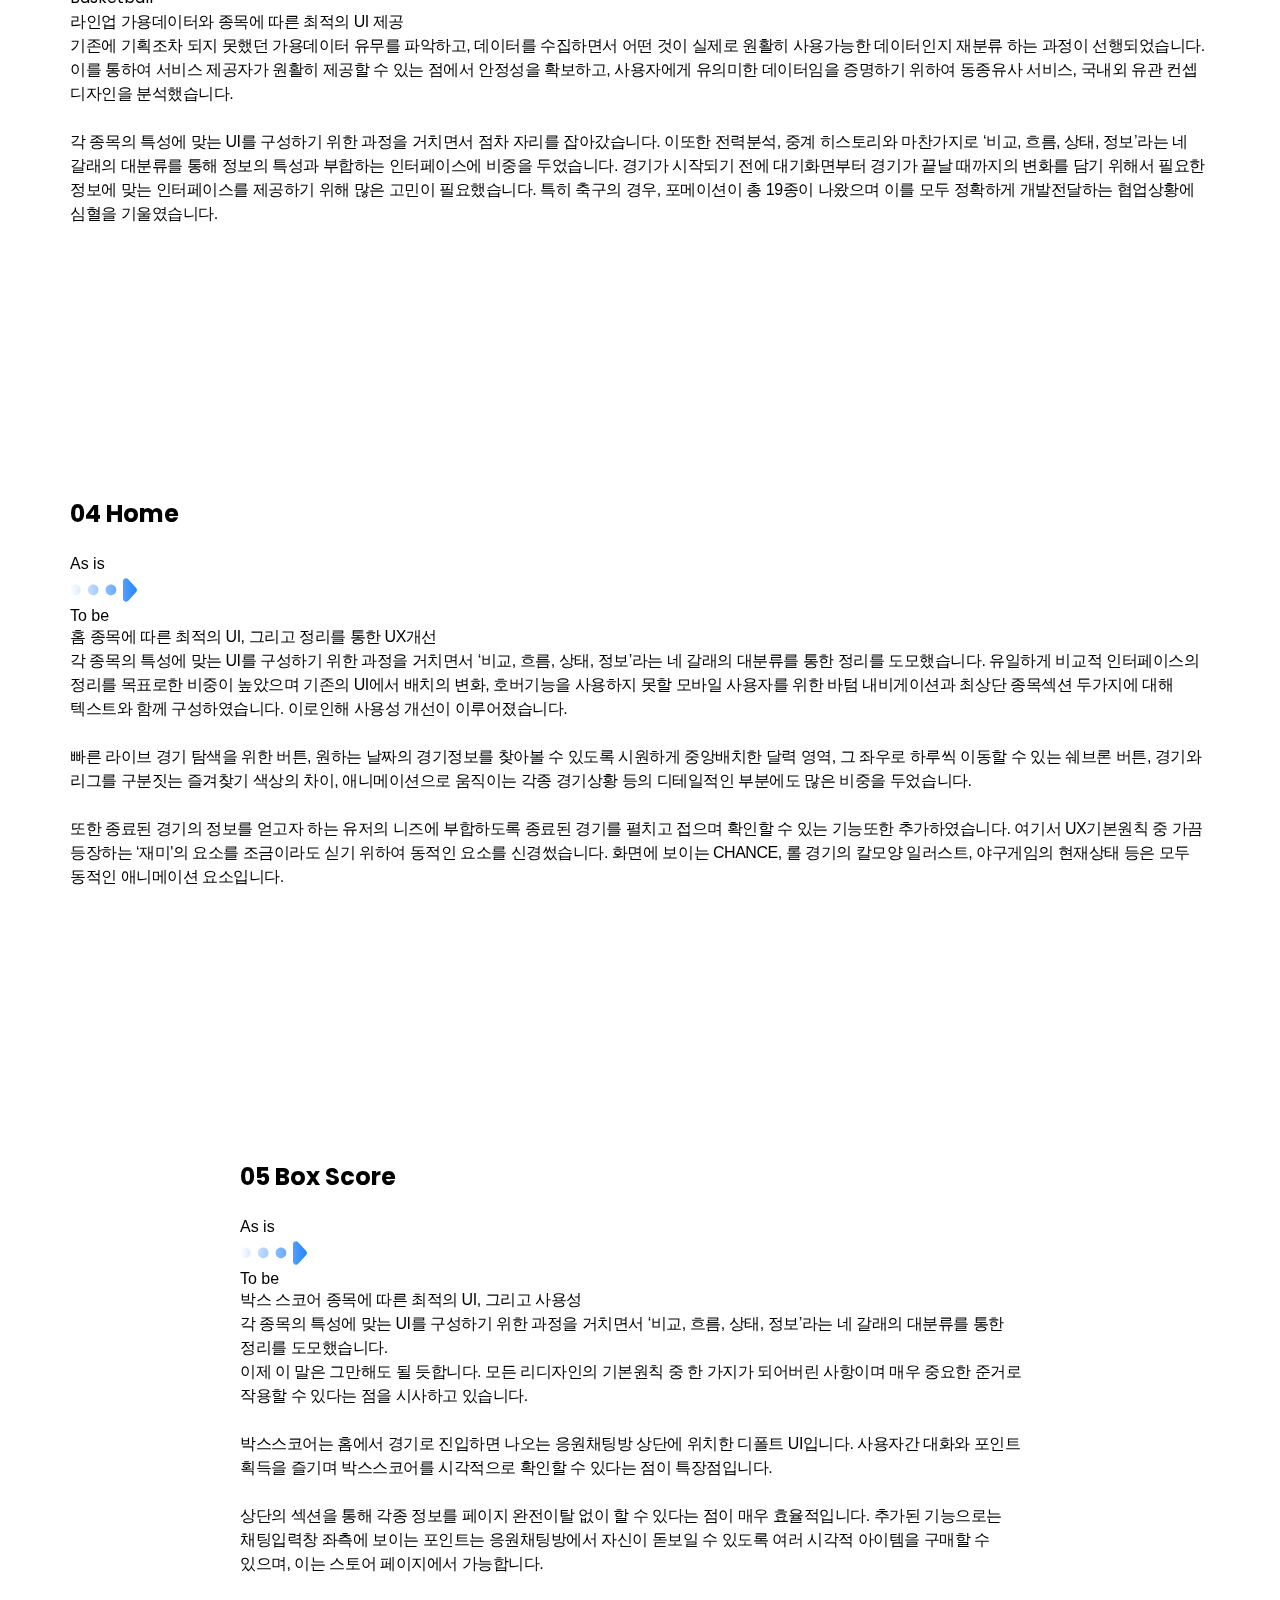
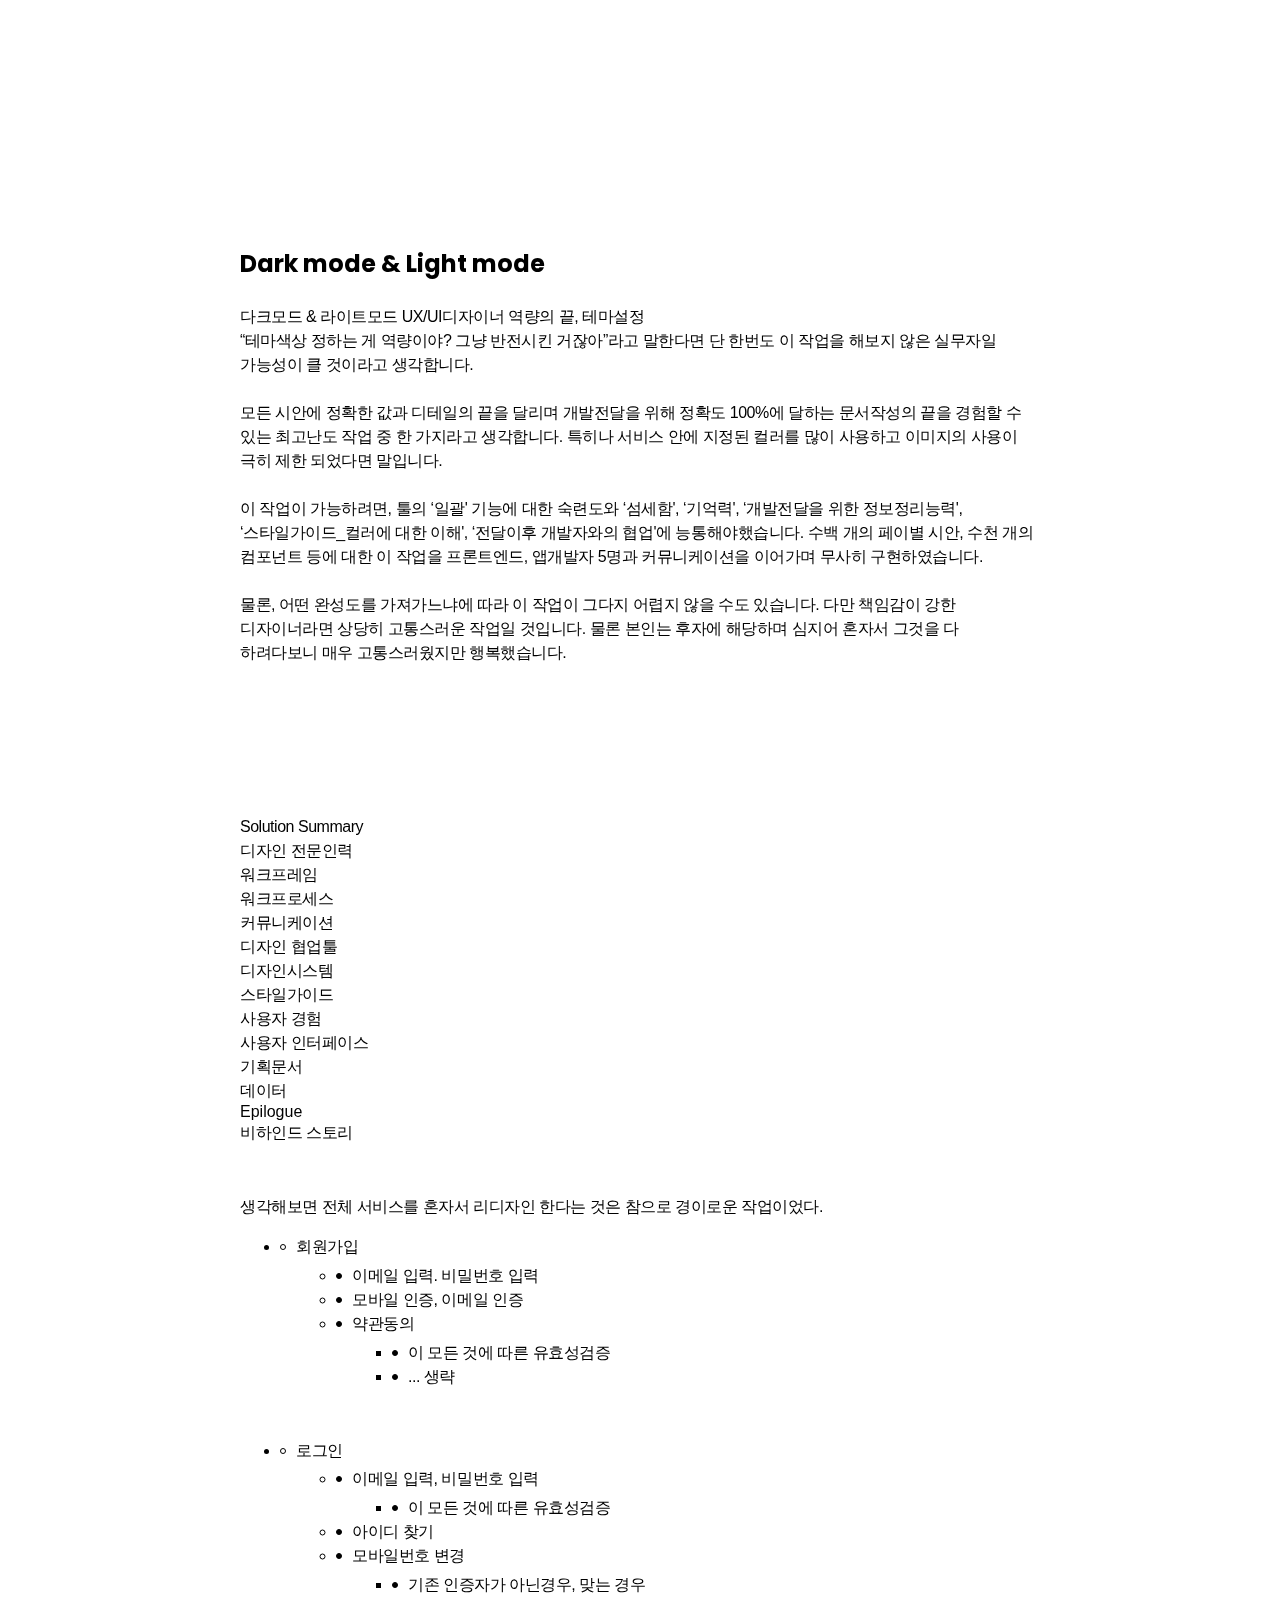
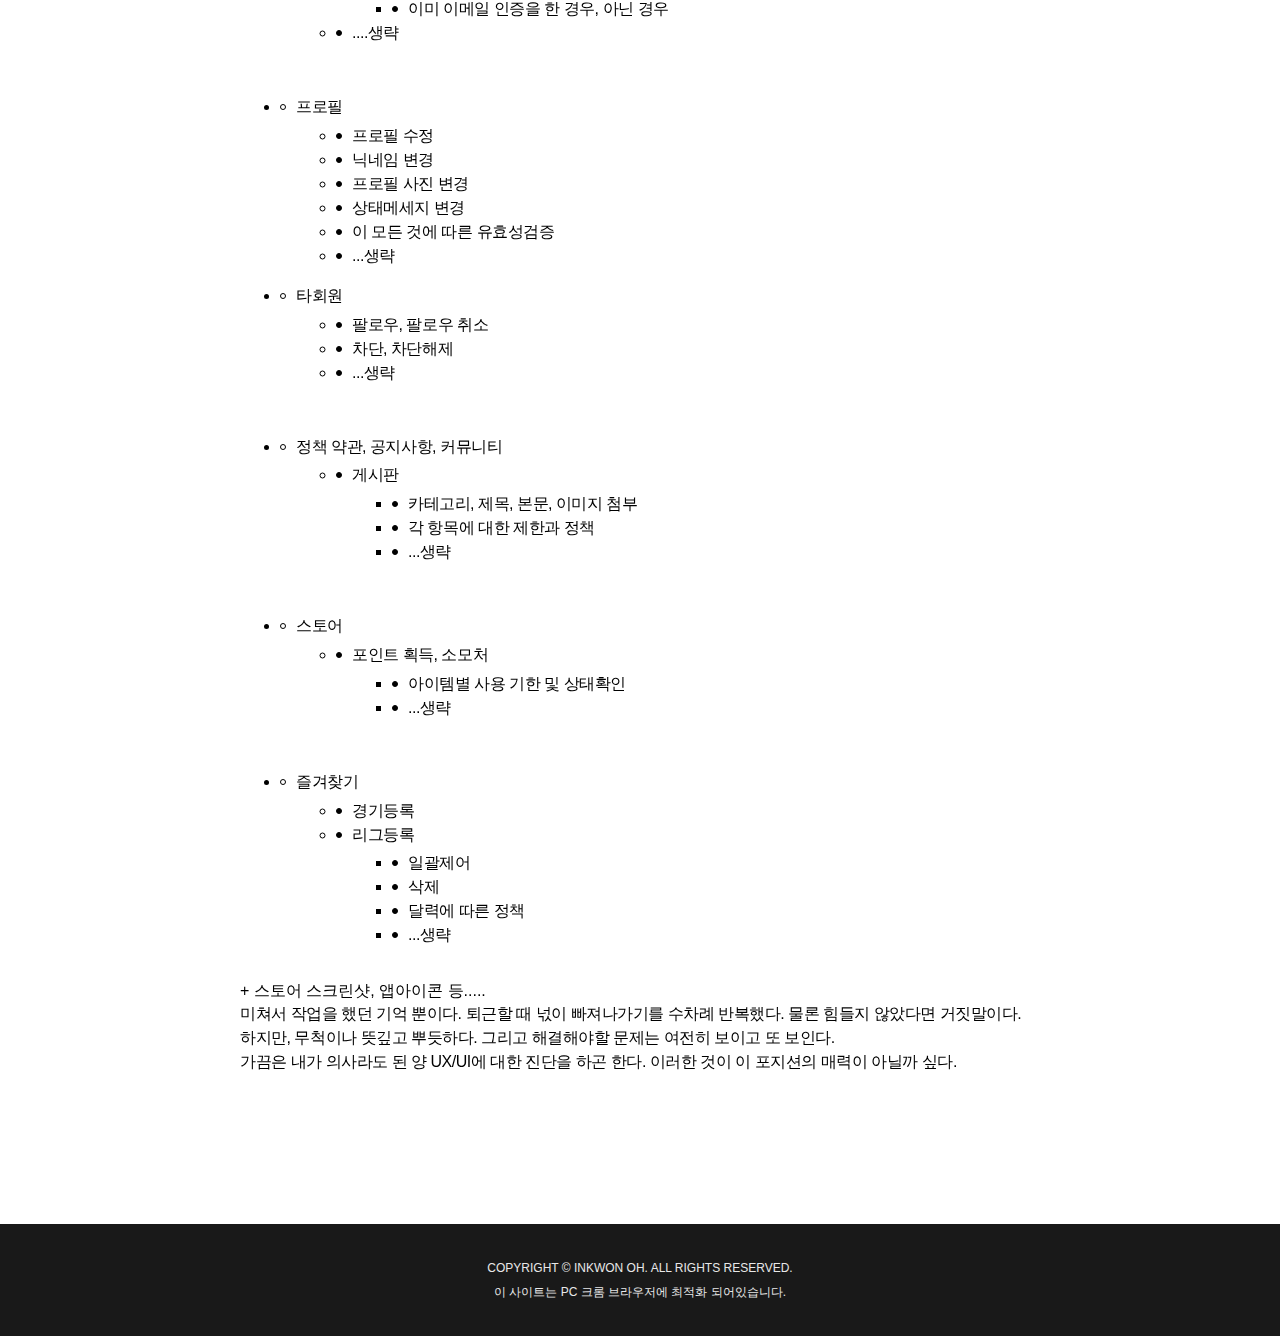
==== commit f5a86a19: "'그래' 텍스트 제거" ====
--- a/career-champscore.html
+++ b/career-champscore.html
@@ -66,7 +66,7 @@
             <div class="inner">
                 <!-- Intro -->
                 <div class="group">
-                    <h2 class="en">Intro</h2>
+                    <h2 class="en" style="margin-bottom: 24px;">Intro</h2>
                     <p class="lh2">
                         안녕하세요, UX/UI 디자이너 오인권입니다.<br>
                         완성도 있는 프로덕트 ‘챔프스코어’를 위해 <b>전체 리디자인</b> 프로젝트를 진행했습니다.<br>
@@ -218,7 +218,7 @@
                         <div class="box">
                             <p class="title">04. Deliver<span>실행</span></p>
                             <p class="text">
-                                그래, 쉽지 않을 거란 생각이 들지만 어떻게든 해낼 것이라는 확신은 있었다.<br>
+                                쉽지 않을 거란 생각이 들지만 어떻게든 해낼 것이라는 확신은 있었다.<br>
                                 위에서 해결방안으로 생각한 모든 것을 그대로 실행하였고, 시행착오는 분명 있었지만 <del>좀 많이 힘들었지만</del><br><br>
                                 결국은 <b><em>“어떻게든 해냈다.”</em></b>
                             </p>
@@ -458,125 +458,125 @@
                             </ul>
                         </div>
                     </div>
-
-                    <!-- epilogue -->
-                    <div class="epilogue-area">
-                        <span class="badge">Epilogue</span>
-                        <p class="big-title">비하인드 스토리</p>
-                        <p class="mt50">생각해보면 전체 서비스를 혼자서 리디자인 한다는 것은 참으로 경이로운 작업이었다.</p>
-                        <div class="grid">
-                            <div>
-                                <ul>
-                                    <li>회원가입
-                                        <ul>
-                                            <li>이메일 입력. 비밀번호 입력</li>
-                                            <li>모바일 인증, 이메일 인증</li>
-                                            <li>약관동의
-                                                <ul>
-                                                    <li>이 모든 것에 따른 유효성검증</li>
-                                                    <li>... 생략</li>
-                                                </ul>
-                                            </li>
-                                        </ul>
-                                    </li>
-                                </ul>
-                                <br>
-                                <ul>
-                                    <li>로그인
-                                        <ul>
-                                            <li>이메일 입력, 비밀번호 입력
-                                                <ul>
-                                                    <li>이 모든 것에 따른 유효성검증</li>
-                                                </ul>
-                                            </li>
-                                            <li>아이디 찾기</li>
-                                            <li>모바일번호 변경
-                                                <ul>
-                                                    <li>기존 인증자가 아닌경우, 맞는 경우</li>
-                                                    <li>이미 이메일 인증을 한 경우, 아닌 경우</li>
-                                                </ul>
-                                            </li>
-                                            <li>....생략</li>
-                                        </ul>
-                                    </li>
-                                </ul>
-                                <br>
-                                <ul>
-                                    <li>프로필
-                                        <ul>
-                                            <li>프로필 수정</li>
-                                            <li>닉네임 변경</li>
-                                            <li>프로필 사진 변경</li>
-                                            <li>상태메세지 변경</li>
-                                            <li>이 모든 것에 따른 유효성검증</li>
-                                            <li>...생략</li>
-                                        </ul>
-                                    </li>
-                                </ul>
-                            </div>
-
-                            <div>
-                                <ul>
-                                    <li>타회원
-                                        <ul>
-                                            <li>팔로우, 팔로우 취소</li>
-                                            <li>차단, 차단해제</li>
-                                            <li>...생략</li>
-                                        </ul>
-                                    </li>
-                                </ul>
-                                <br>
-                                <ul>
-                                    <li>정책 약관, 공지사항, 커뮤니티
-                                        <ul>
-                                            <li>게시판
-                                                <ul>
-                                                    <li>카테고리, 제목, 본문, 이미지 첨부</li>
-                                                    <li>각 항목에 대한 제한과 정책</li>
-                                                    <li>...생략</li>
-                                                </ul>
-                                            </li>
-                                        </ul>
-                                    </li>
-                                </ul>
-                                <br>
-                                <ul>
-                                    <li>스토어
-                                        <ul>
-                                            <li>포인트 획득, 소모처
-                                                <ul>
-                                                    <li>아이템별 사용 기한 및 상태확인</li>
-                                                    <li>...생략</li>
-                                                </ul>
-                                            </li>
-                                        </ul>
-                                    </li>
-                                </ul>
-                                <br>
-                                <ul>
-                                    <li>즐겨찾기
-                                        <ul>
-                                            <li>경기등록</li>
-                                            <li>리그등록
-                                                <ul>
-                                                    <li>일괄제어</li>
-                                                    <li>삭제</li>
-                                                    <li>달력에 따른 정책</li>
-                                                    <li>...생략</li>
-                                                </ul>
-                                            </li>
-                                        </ul>
-                                    </li>
-                                </ul>
-                                <br>+ 스토어 스크린샷, 앱아이콘 등.....
-                            </div>
-                        </div>
-                        <p class="epilogue-text">
-                            미쳐서 작업을 했던 기억 뿐이다. 퇴근할 때 넋이 빠져나가기를 수차례 반복했다. 물론 힘들지 않았다면 거짓말이다.<br>
-                            하지만, 무척이나 뜻깊고 뿌듯하다. 그리고 해결해야할 문제는 여전히 보이고 또 보인다.<br>
-                            가끔은 내가 의사라도 된 양 UX/UI에 대한 진단을 하곤 한다. 이러한 것이 이 포지션의 매력이 아닐까 싶다.
-                        </p>
-                    </div>
+                </div>
+
+                <!-- epilogue -->
+                <div class="epilogue-area">
+                    <span class="badge">Epilogue</span>
+                    <p class="big-title">비하인드 스토리</p>
+                    <p class="mt50">생각해보면 전체 서비스를 혼자서 리디자인 한다는 것은 참으로 경이로운 작업이었다.</p>
+                    <div class="grid">
+                        <div>
+                            <ul>
+                                <li>회원가입
+                                    <ul>
+                                        <li>이메일 입력. 비밀번호 입력</li>
+                                        <li>모바일 인증, 이메일 인증</li>
+                                        <li>약관동의
+                                            <ul>
+                                                <li>이 모든 것에 따른 유효성검증</li>
+                                                <li>... 생략</li>
+                                            </ul>
+                                        </li>
+                                    </ul>
+                                </li>
+                            </ul>
+                            <br>
+                            <ul>
+                                <li>로그인
+                                    <ul>
+                                        <li>이메일 입력, 비밀번호 입력
+                                            <ul>
+                                                <li>이 모든 것에 따른 유효성검증</li>
+                                            </ul>
+                                        </li>
+                                        <li>아이디 찾기</li>
+                                        <li>모바일번호 변경
+                                            <ul>
+                                                <li>기존 인증자가 아닌경우, 맞는 경우</li>
+                                                <li>이미 이메일 인증을 한 경우, 아닌 경우</li>
+                                            </ul>
+                                        </li>
+                                        <li>....생략</li>
+                                    </ul>
+                                </li>
+                            </ul>
+                            <br>
+                            <ul>
+                                <li>프로필
+                                    <ul>
+                                        <li>프로필 수정</li>
+                                        <li>닉네임 변경</li>
+                                        <li>프로필 사진 변경</li>
+                                        <li>상태메세지 변경</li>
+                                        <li>이 모든 것에 따른 유효성검증</li>
+                                        <li>...생략</li>
+                                    </ul>
+                                </li>
+                            </ul>
+                        </div>
+
+                        <div>
+                            <ul>
+                                <li>타회원
+                                    <ul>
+                                        <li>팔로우, 팔로우 취소</li>
+                                        <li>차단, 차단해제</li>
+                                        <li>...생략</li>
+                                    </ul>
+                                </li>
+                            </ul>
+                            <br>
+                            <ul>
+                                <li>정책 약관, 공지사항, 커뮤니티
+                                    <ul>
+                                        <li>게시판
+                                            <ul>
+                                                <li>카테고리, 제목, 본문, 이미지 첨부</li>
+                                                <li>각 항목에 대한 제한과 정책</li>
+                                                <li>...생략</li>
+                                            </ul>
+                                        </li>
+                                    </ul>
+                                </li>
+                            </ul>
+                            <br>
+                            <ul>
+                                <li>스토어
+                                    <ul>
+                                        <li>포인트 획득, 소모처
+                                            <ul>
+                                                <li>아이템별 사용 기한 및 상태확인</li>
+                                                <li>...생략</li>
+                                            </ul>
+                                        </li>
+                                    </ul>
+                                </li>
+                            </ul>
+                            <br>
+                            <ul>
+                                <li>즐겨찾기
+                                    <ul>
+                                        <li>경기등록</li>
+                                        <li>리그등록
+                                            <ul>
+                                                <li>일괄제어</li>
+                                                <li>삭제</li>
+                                                <li>달력에 따른 정책</li>
+                                                <li>...생략</li>
+                                            </ul>
+                                        </li>
+                                    </ul>
+                                </li>
+                            </ul>
+                            <br>+ 스토어 스크린샷, 앱아이콘 등.....
+                        </div>
+                    </div>
+                    <p class="epilogue-text">
+                        미쳐서 작업을 했던 기억 뿐이다. 퇴근할 때 넋이 빠져나가기를 수차례 반복했다. 물론 힘들지 않았다면 거짓말이다.<br>
+                        하지만, 무척이나 뜻깊고 뿌듯하다. 그리고 해결해야할 문제는 여전히 보이고 또 보인다.<br>
+                        가끔은 내가 의사라도 된 양 UX/UI에 대한 진단을 하곤 한다. 이러한 것이 이 포지션의 매력이 아닐까 싶다.
+                    </p>
                 </div>
             </div>
         </section>
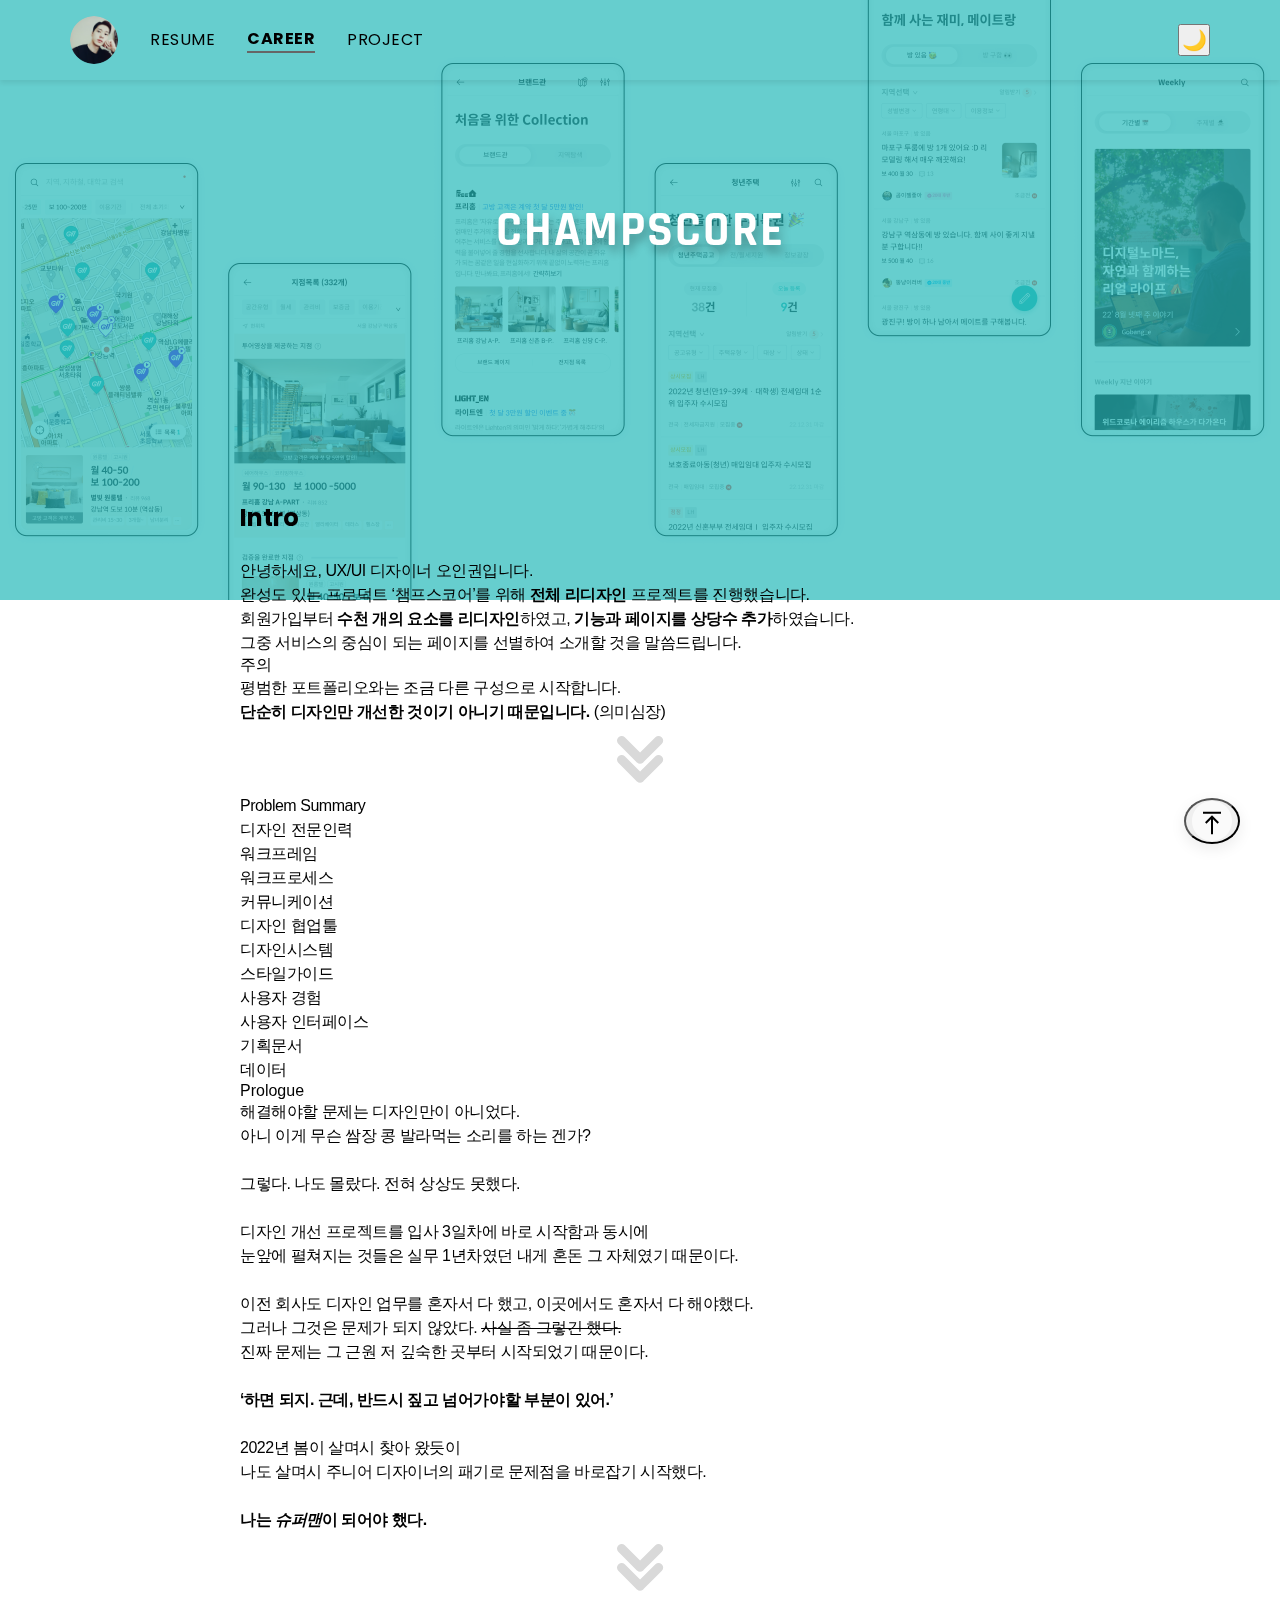
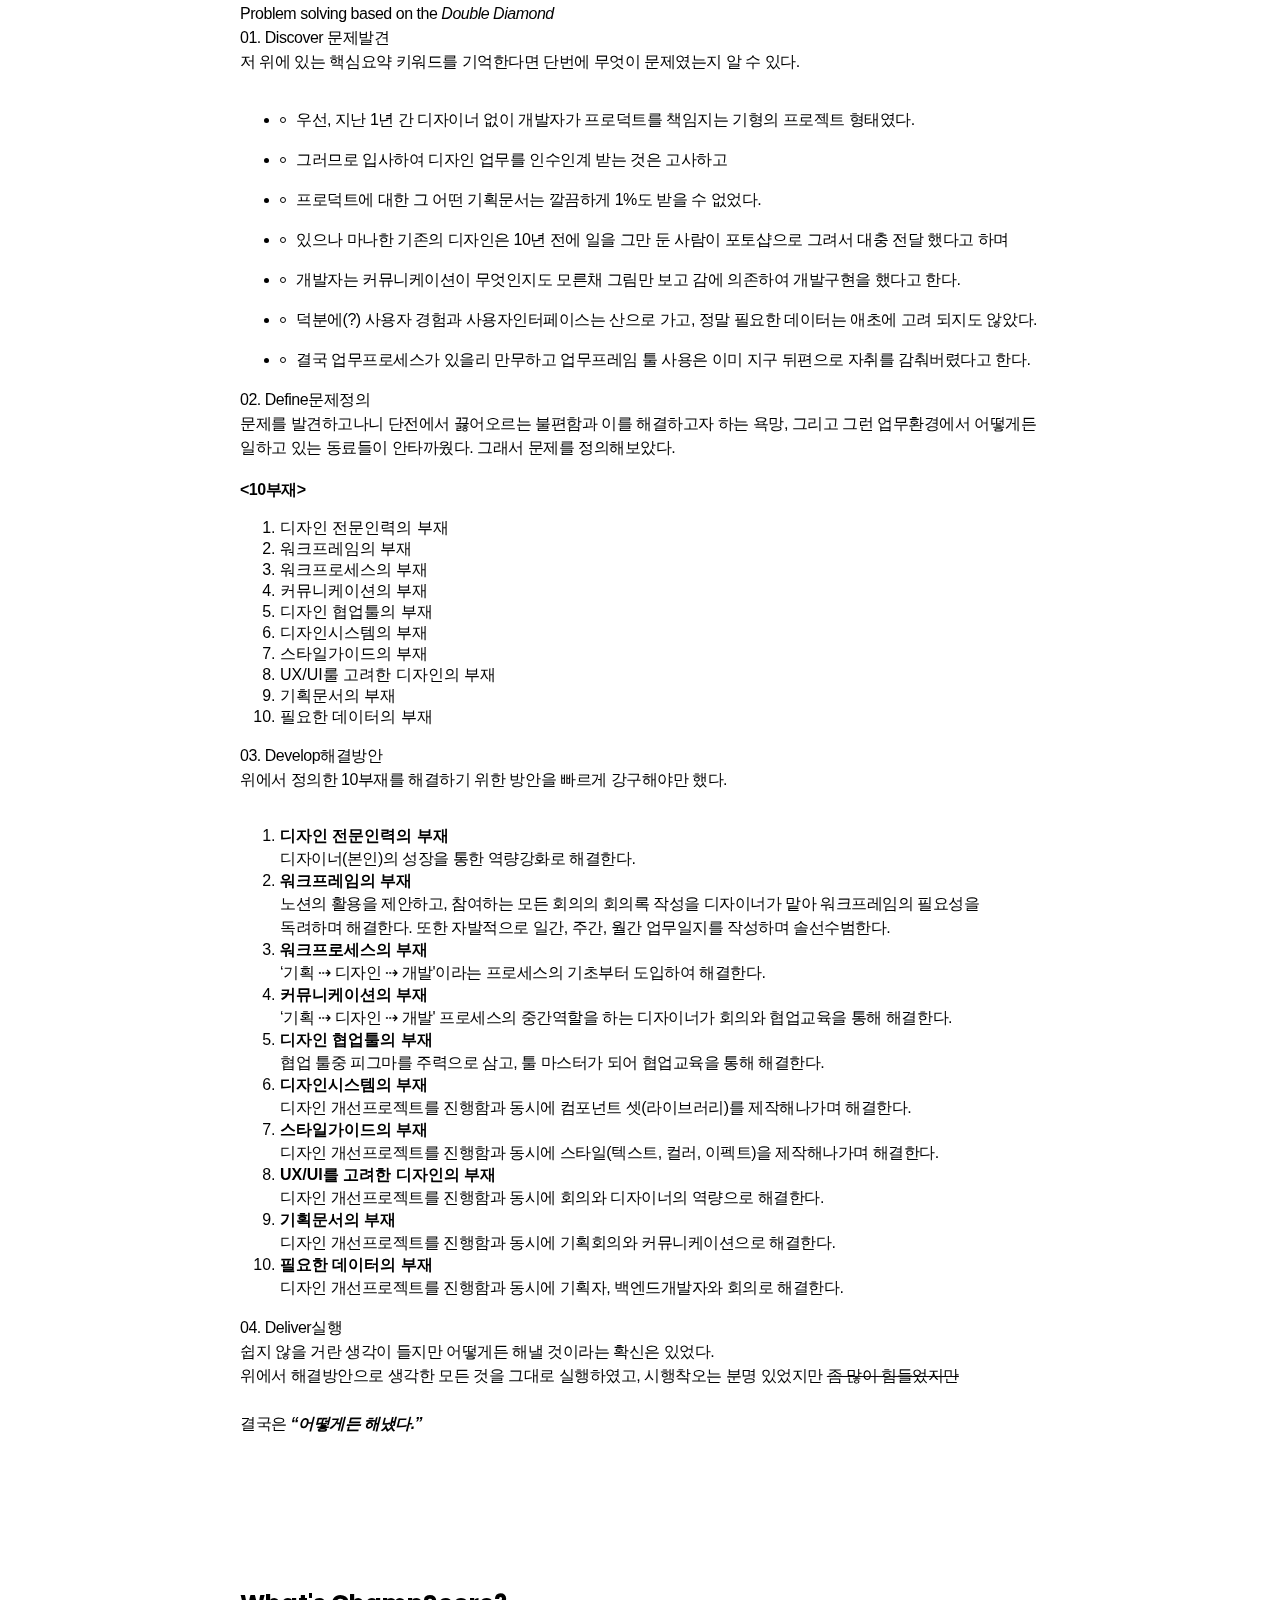
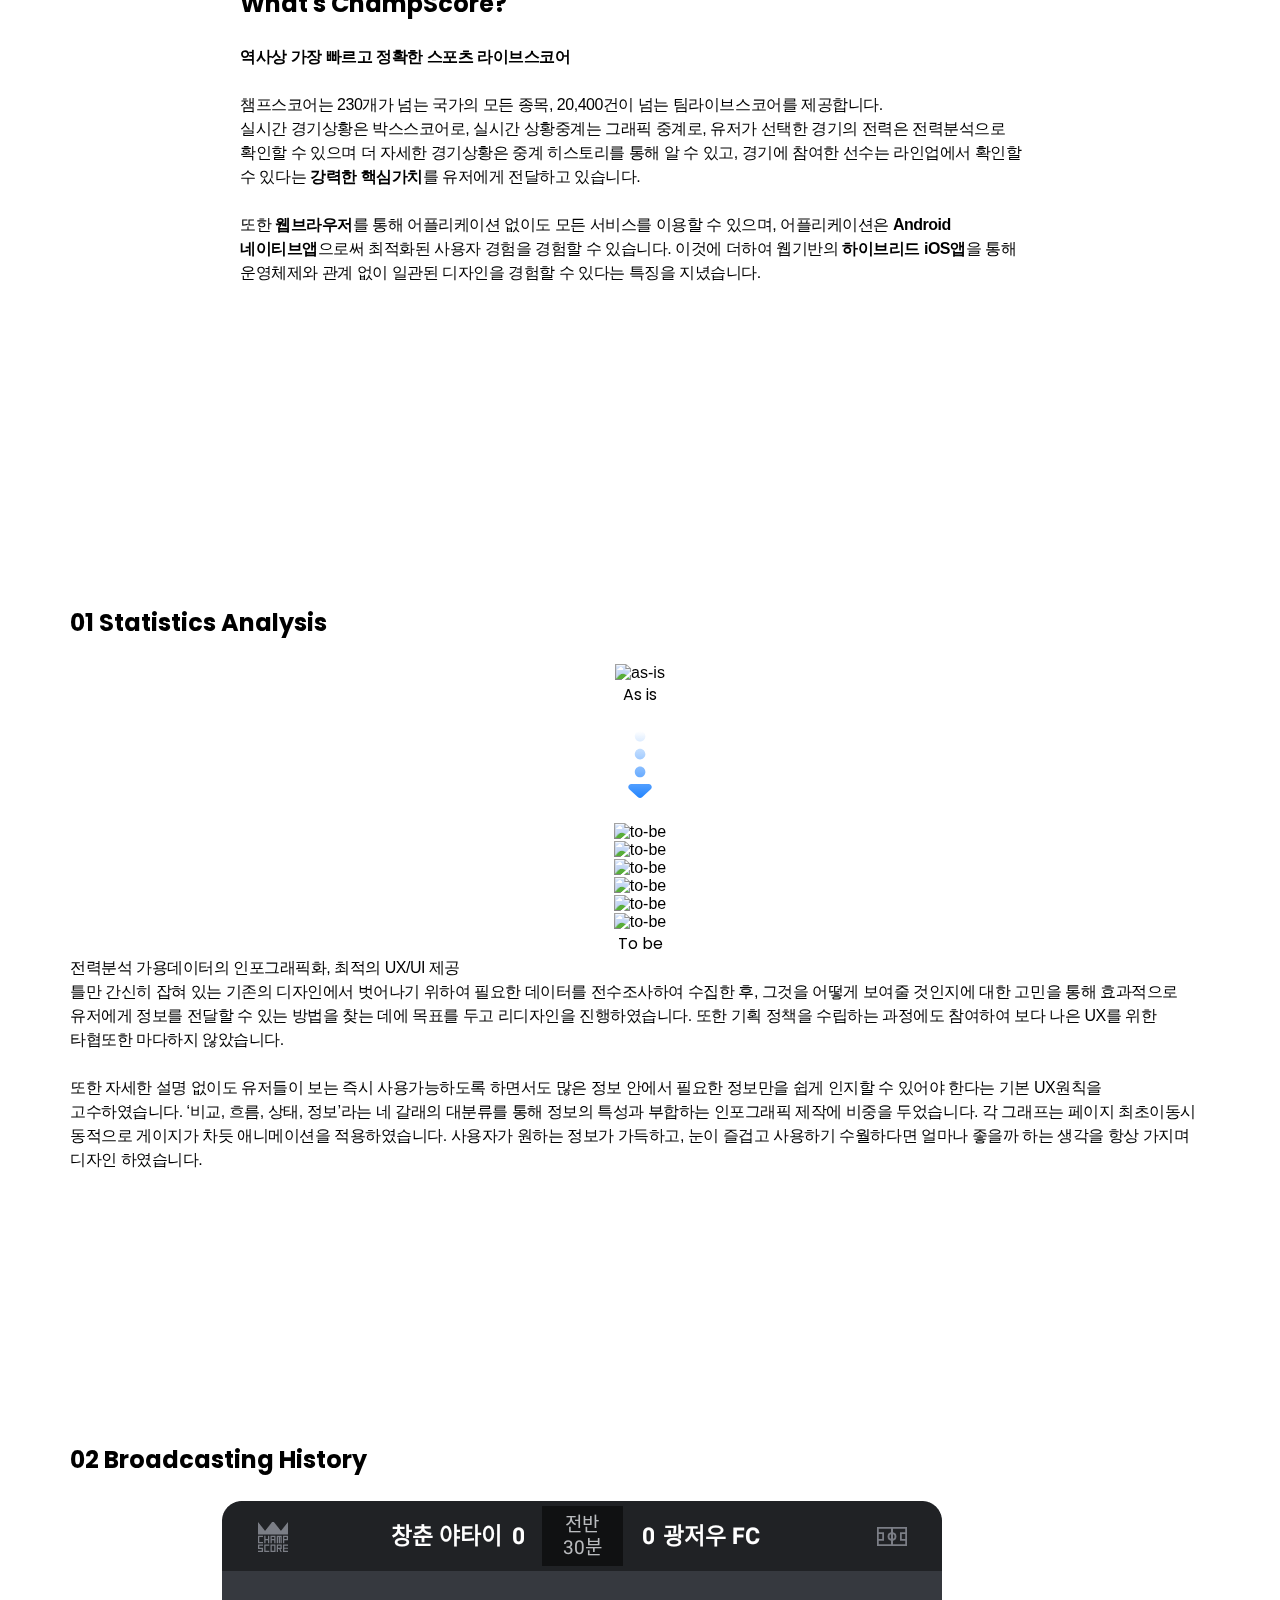
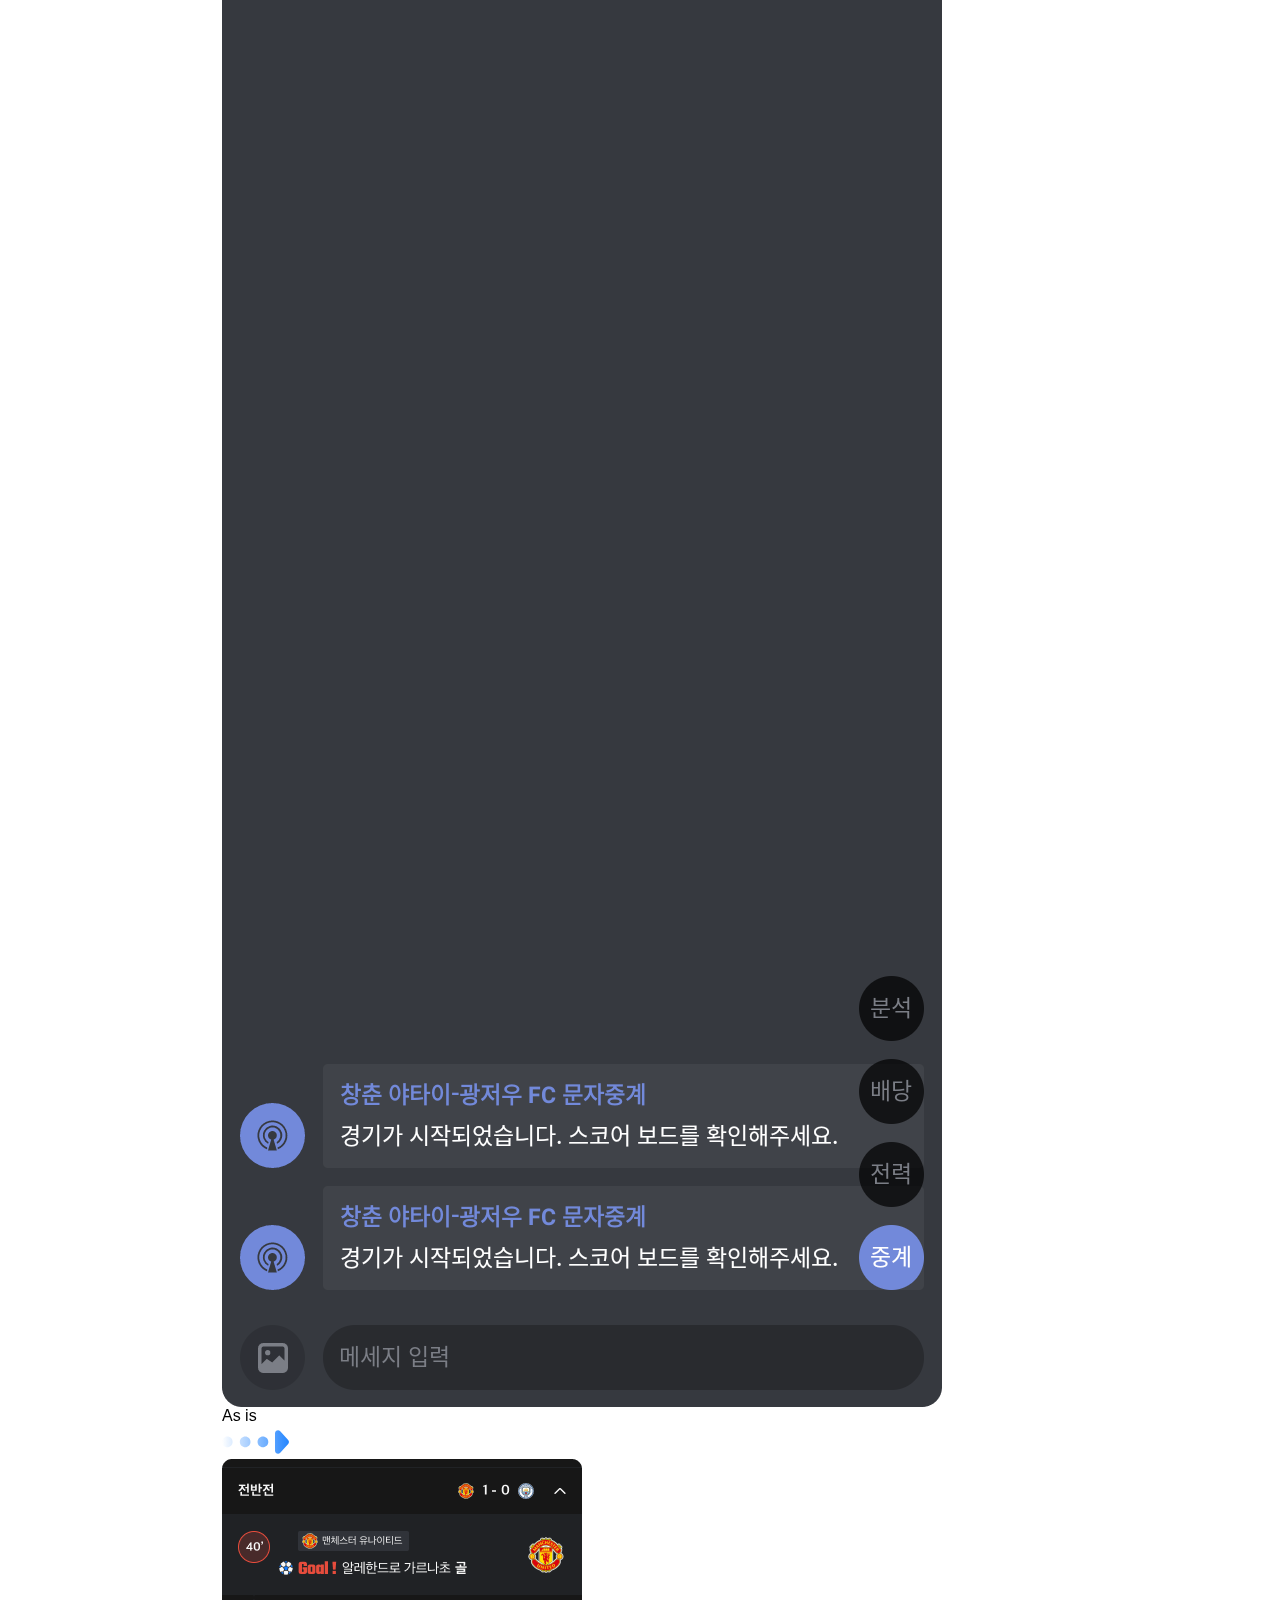
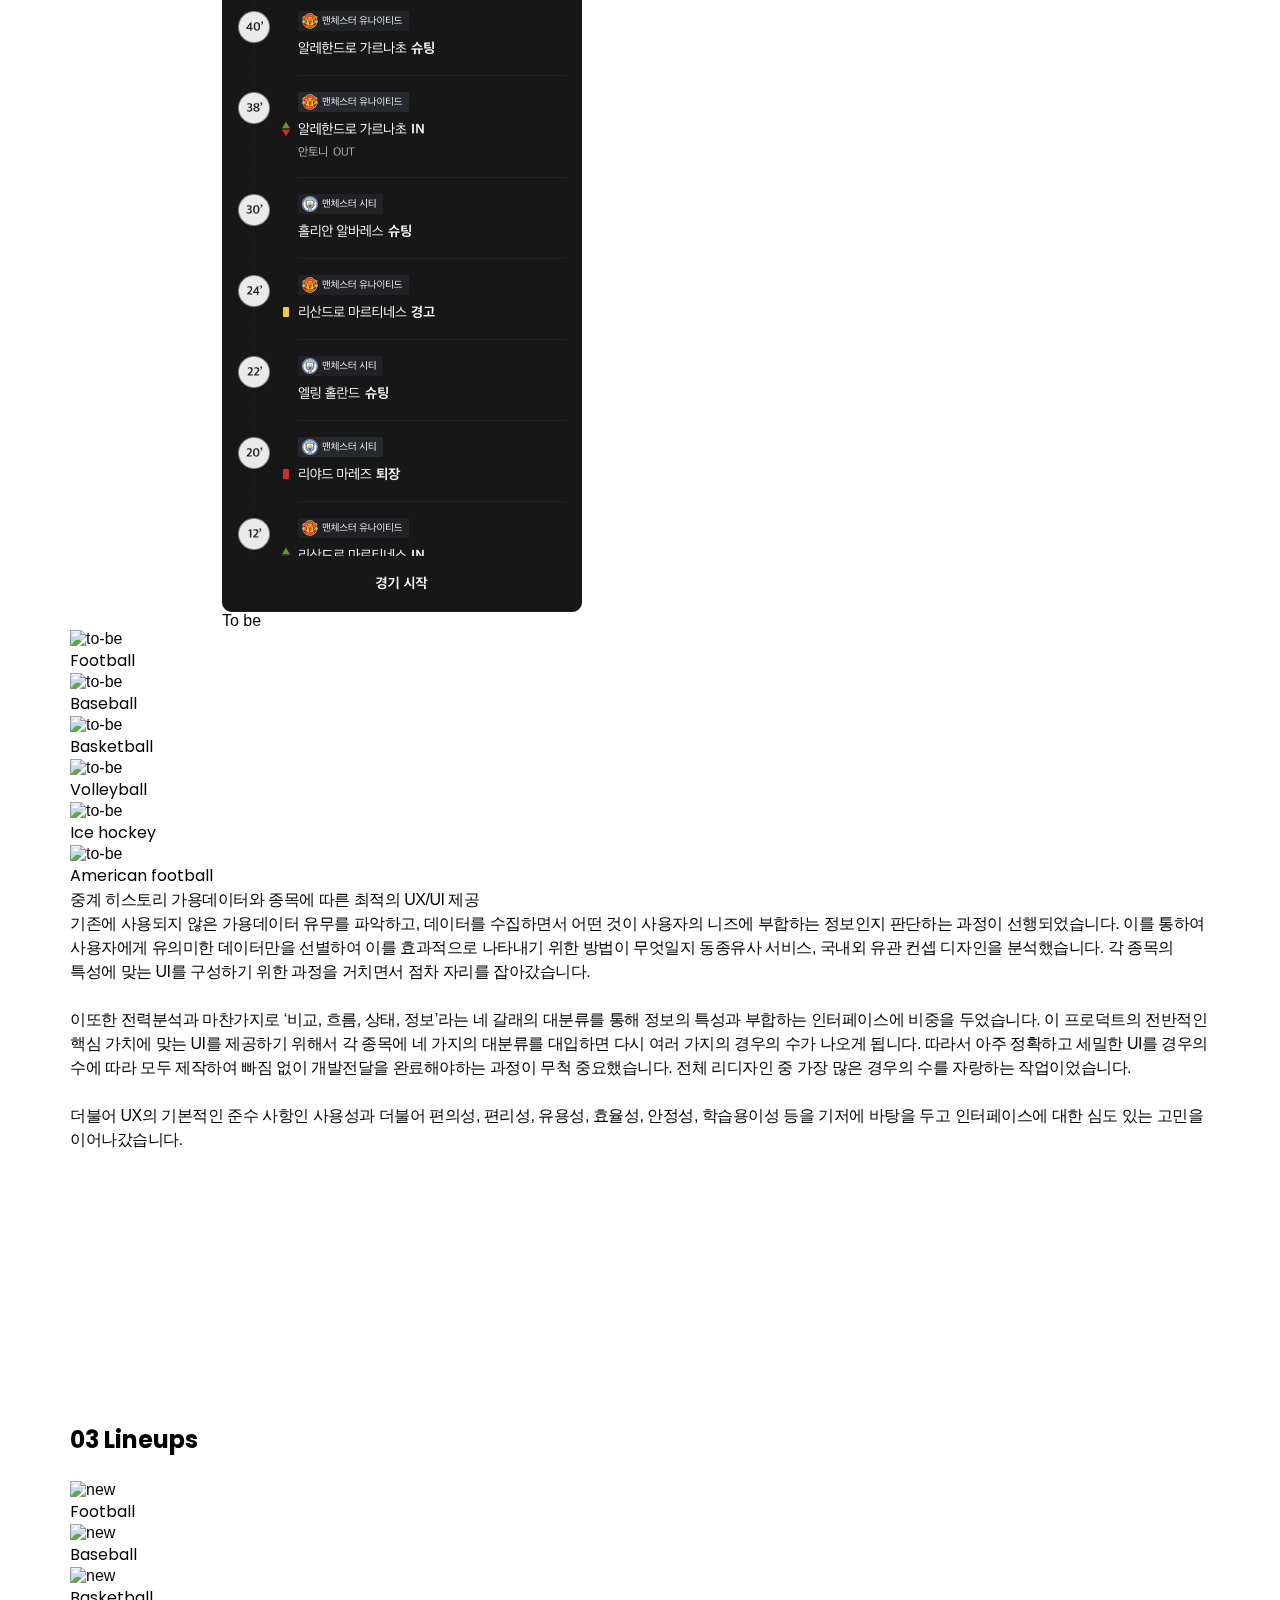
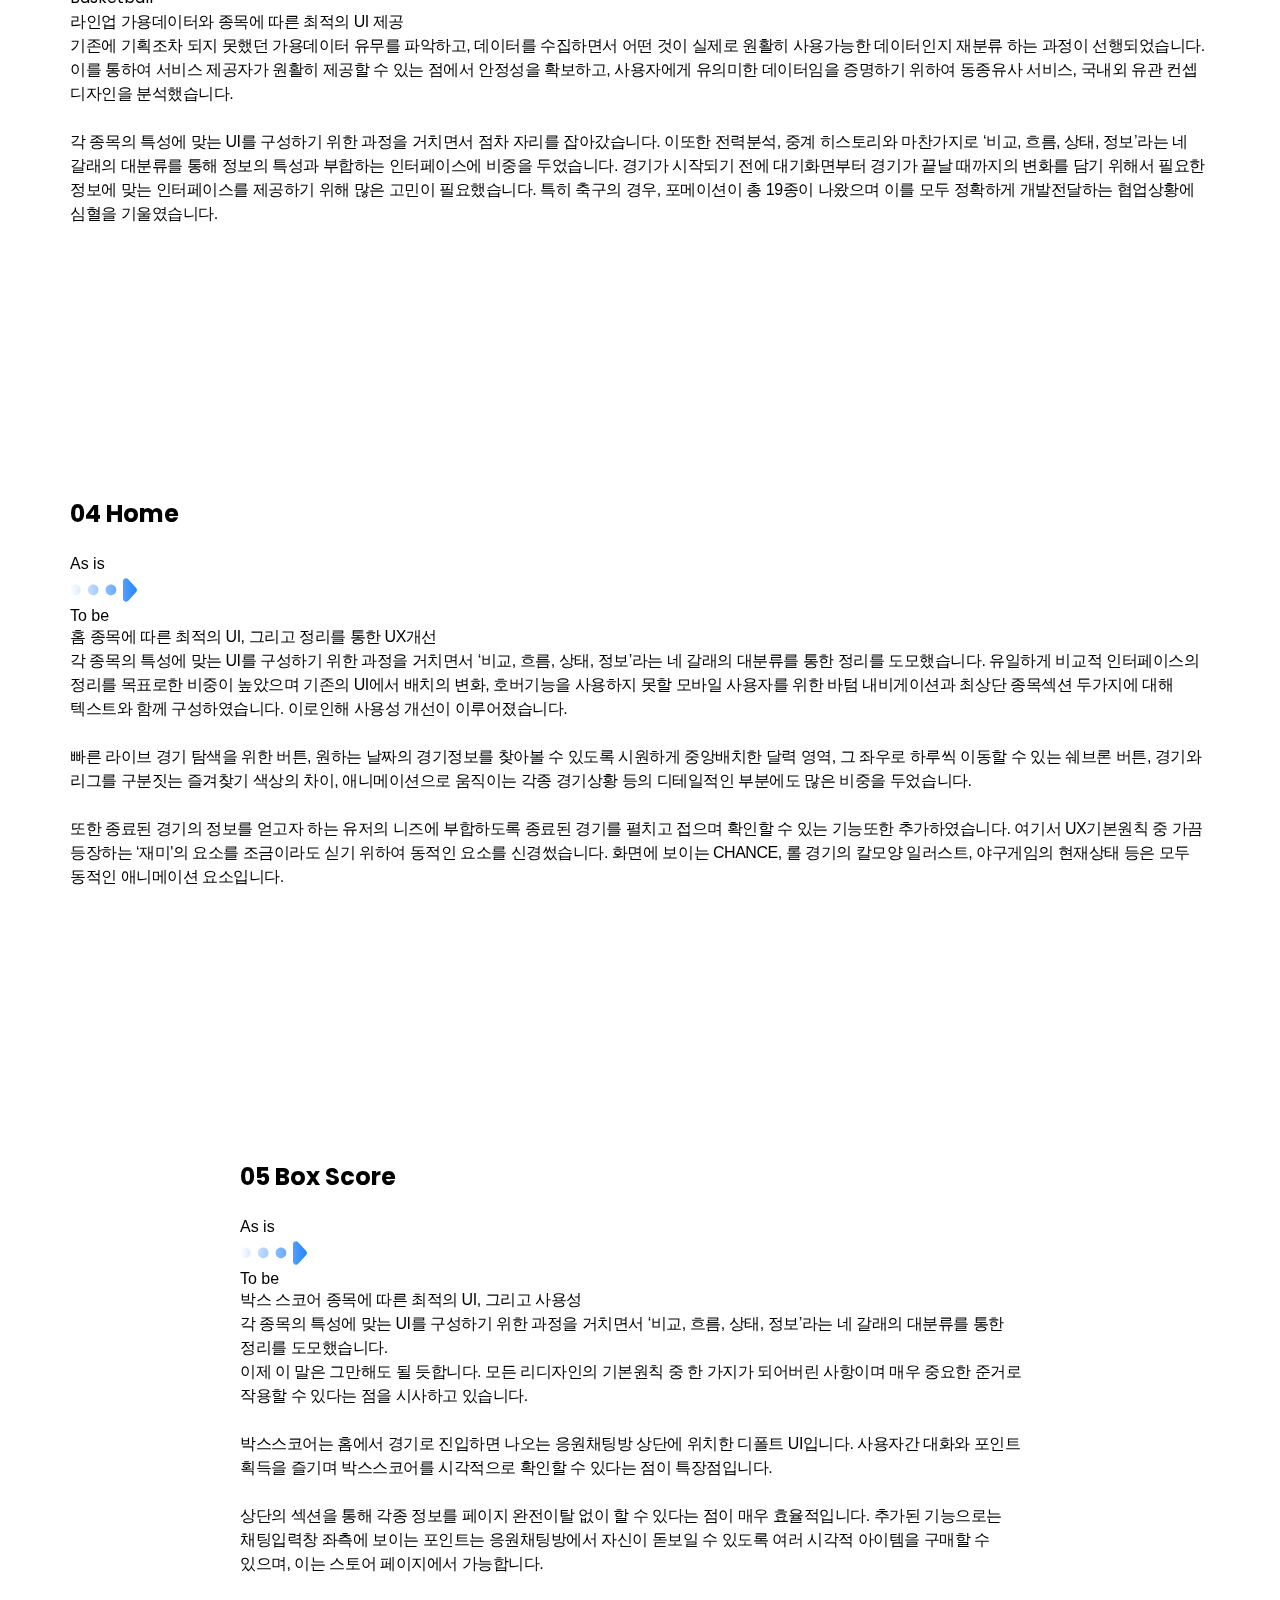
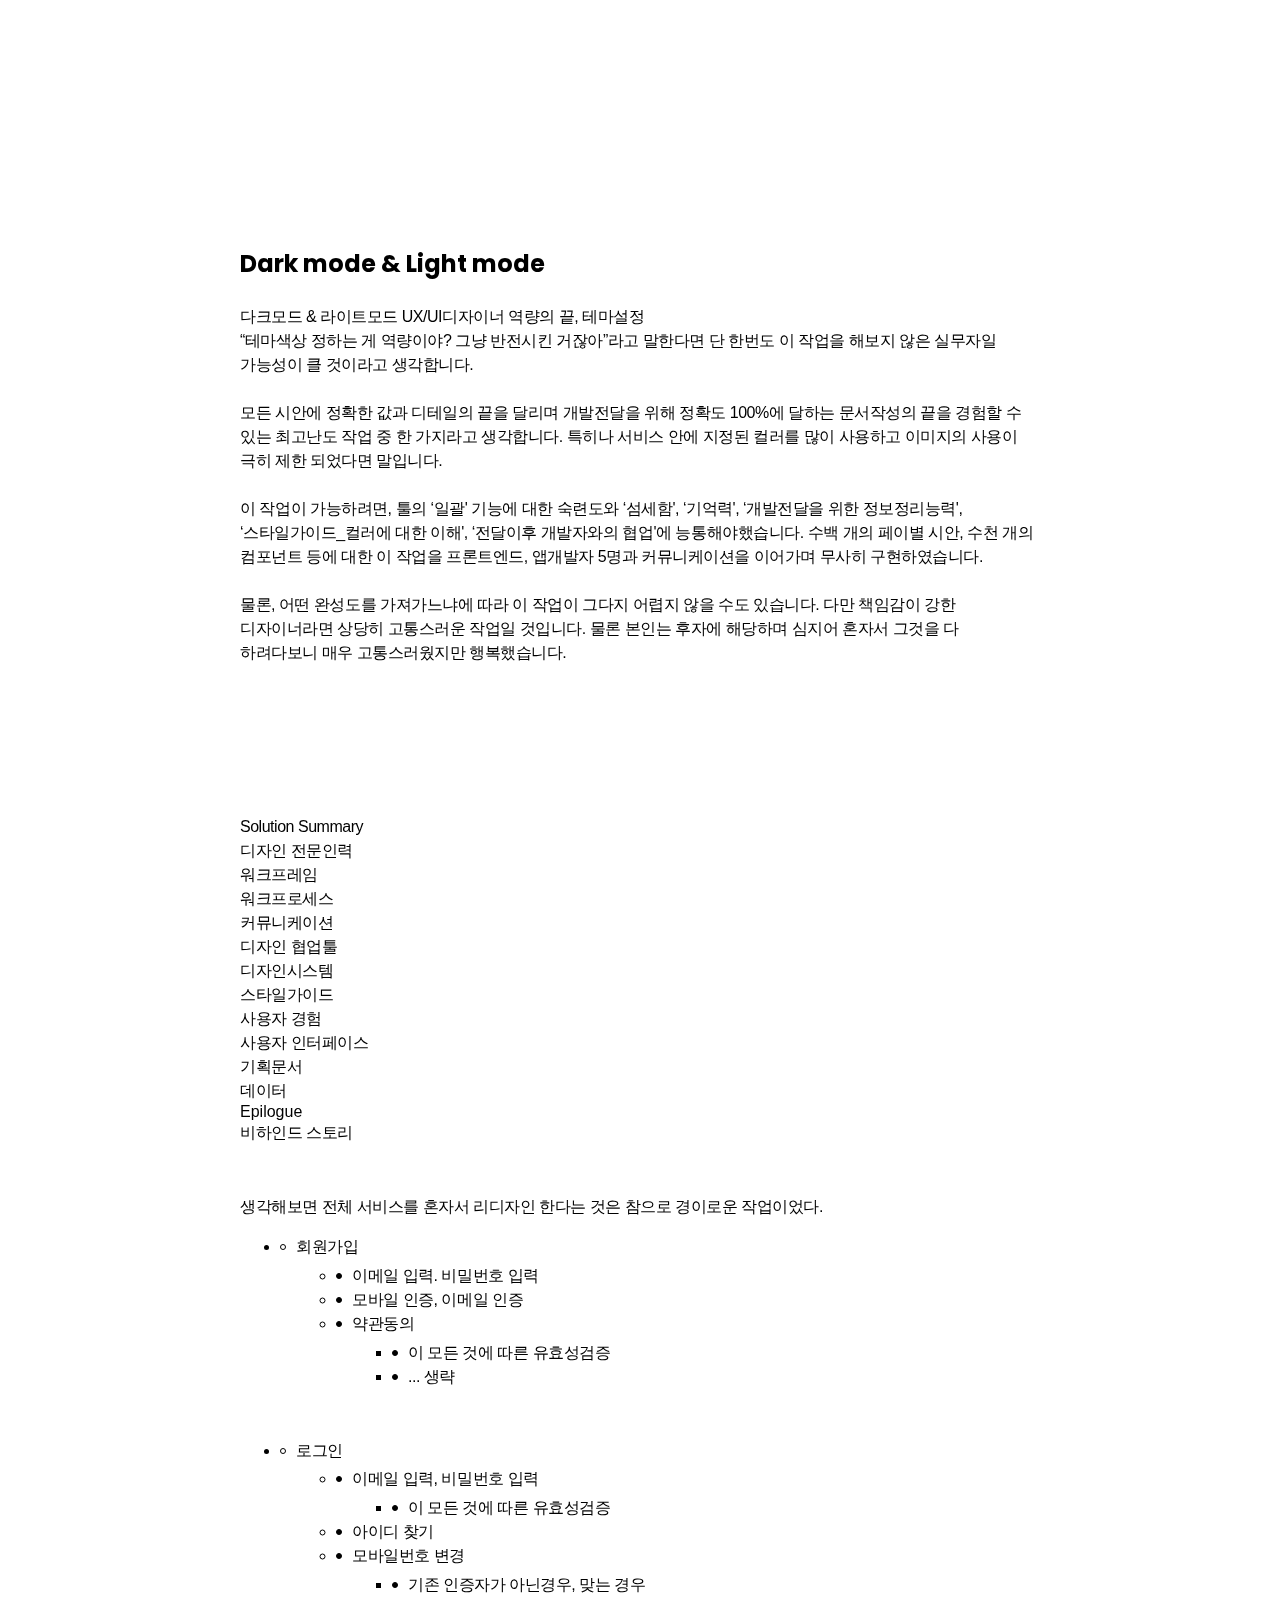
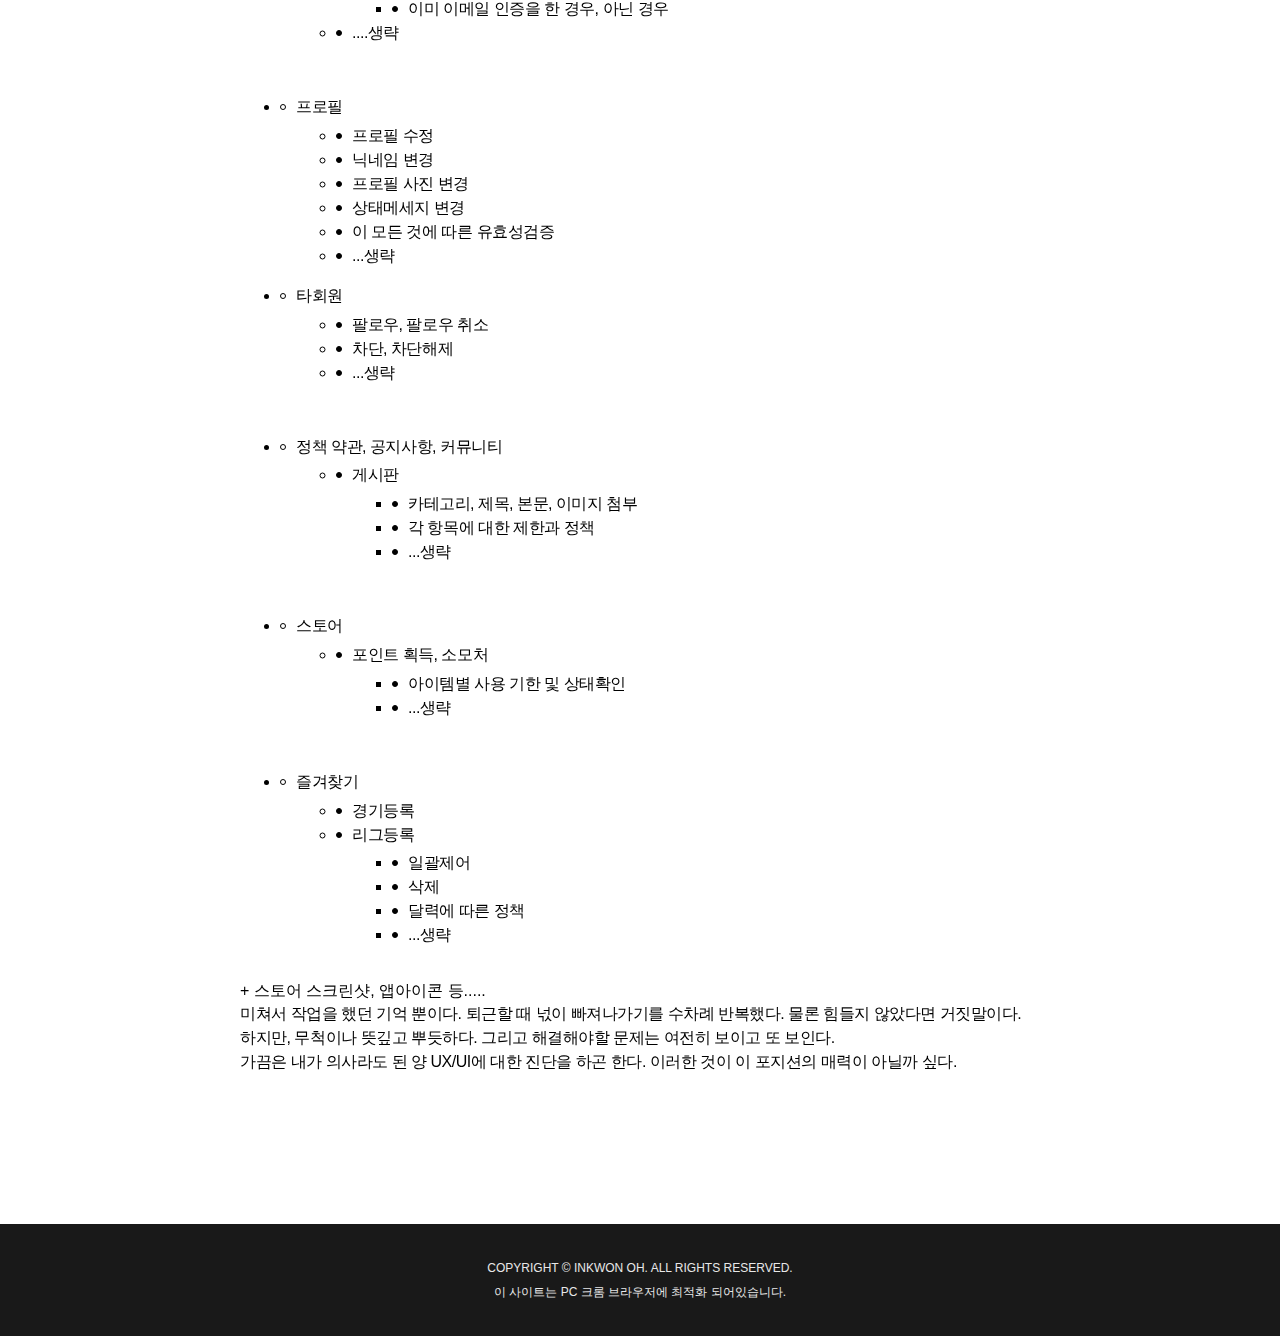
==== commit b2b534fc: "오타 정정" ====
--- a/career-champscore.html
+++ b/career-champscore.html
@@ -201,7 +201,7 @@
                                     <p class="badge green">디자인 개선프로젝트를 진행함과 동시에 스타일(텍스트, 컬러, 이펙트)을 제작해나가며 해결한다.</p>
                                 </li>
                                 <li>
-                                    <b>UX/UI룰 고려한 디자인의 부재</b>
+                                    <b>UX/UI를 고려한 디자인의 부재</b>
                                     <p class="badge green">디자인 개선프로젝트를 진행함과 동시에 회의와 디자이너의 역량으로 해결한다.</p>
                                 </li>
                                 <li>
@@ -282,7 +282,7 @@
                         </div>
                         <img src="./assets/images/champscore/ico_right_gradient.svg" alt="">
                         <div>
-                            <img src="./assets/images/champscore/02_tobe.png" alt="">
+                            <img src="./assets/images/champscore/02_tobe.png" alt="" class="has-shadow">
                             <div class="label-to-be">To be</div>
                         </div>
                     </div>
@@ -367,7 +367,7 @@
                             <img class="img" src="./assets/images/champscore/04_asis_01.png" alt="">
                             <span class="label-as-is">As is</span>
                         </div>
-                        <img src="./assets/images/champscore/ico_right_gradient.svg" alt="">
+                        <img src="./assets/images/champscore/ico_right_gradient.svg" alt="" class="ico-right">
                         <div>
                             <div class="grid-to-be">
                                 <img class="img" src="./assets/images/champscore/04_tobe_01.png" alt="">
@@ -399,7 +399,7 @@
                             </div>
                             <img src="./assets/images/champscore/ico_right_gradient.svg" alt="">
                             <div>
-                                <img src="./assets/images/champscore/05_tobe_01.png" alt="">
+                                <img src="./assets/images/champscore/05_tobe_01.png" alt="" class="has-shadow">
                                 <div class="label-to-be">To be</div>
                             </div>
                         </div>
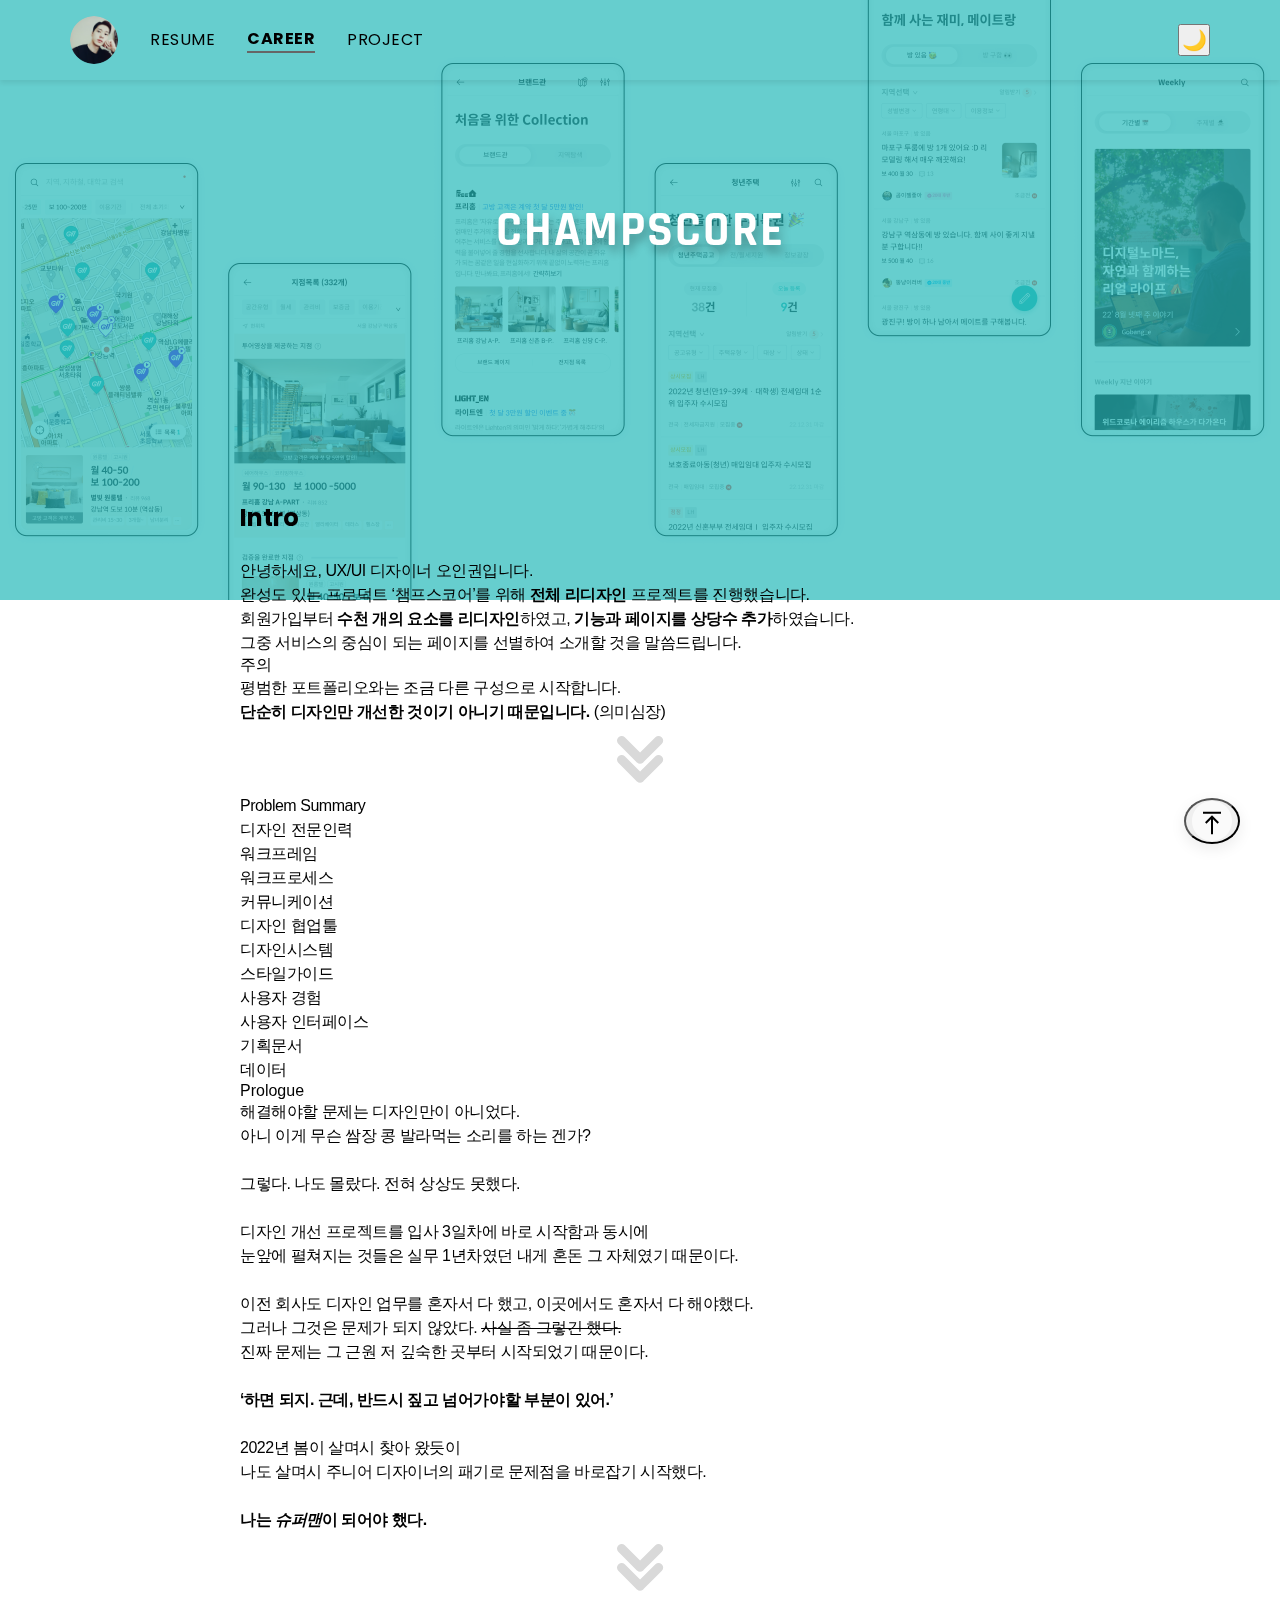
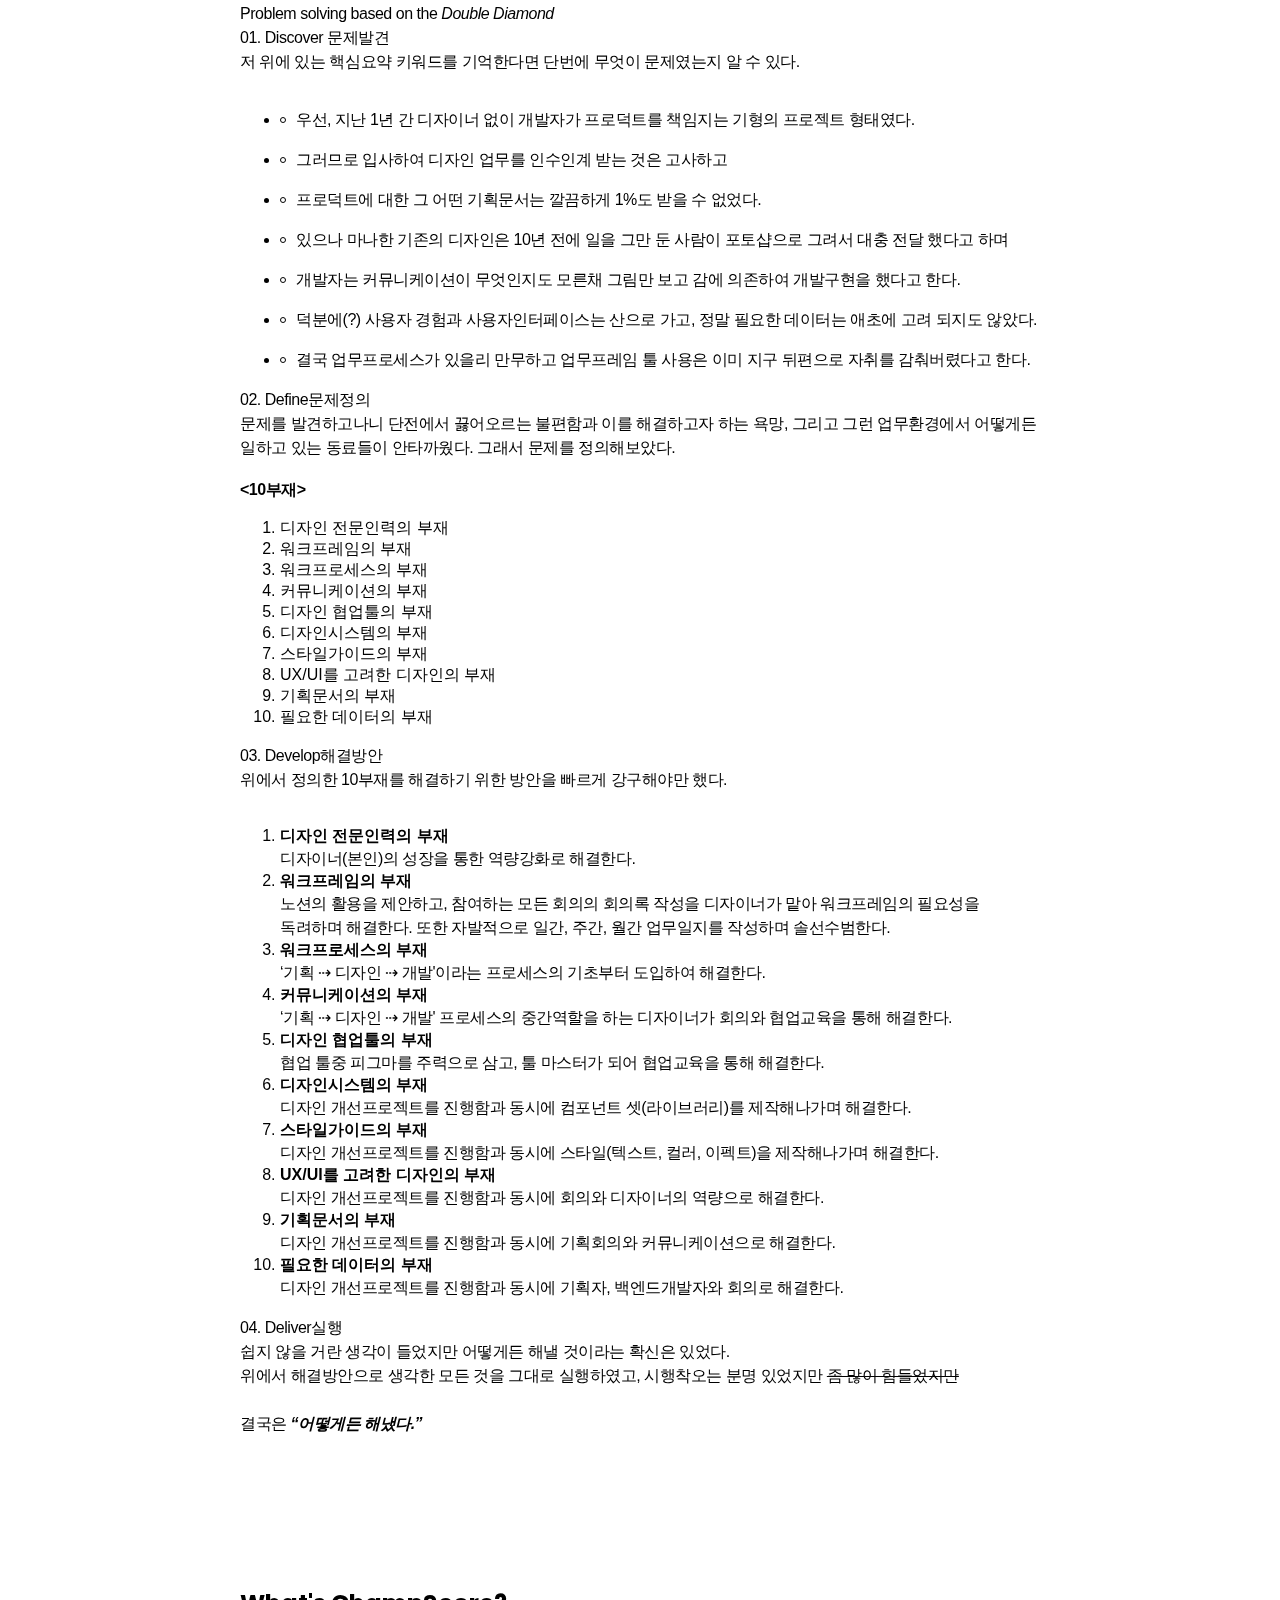
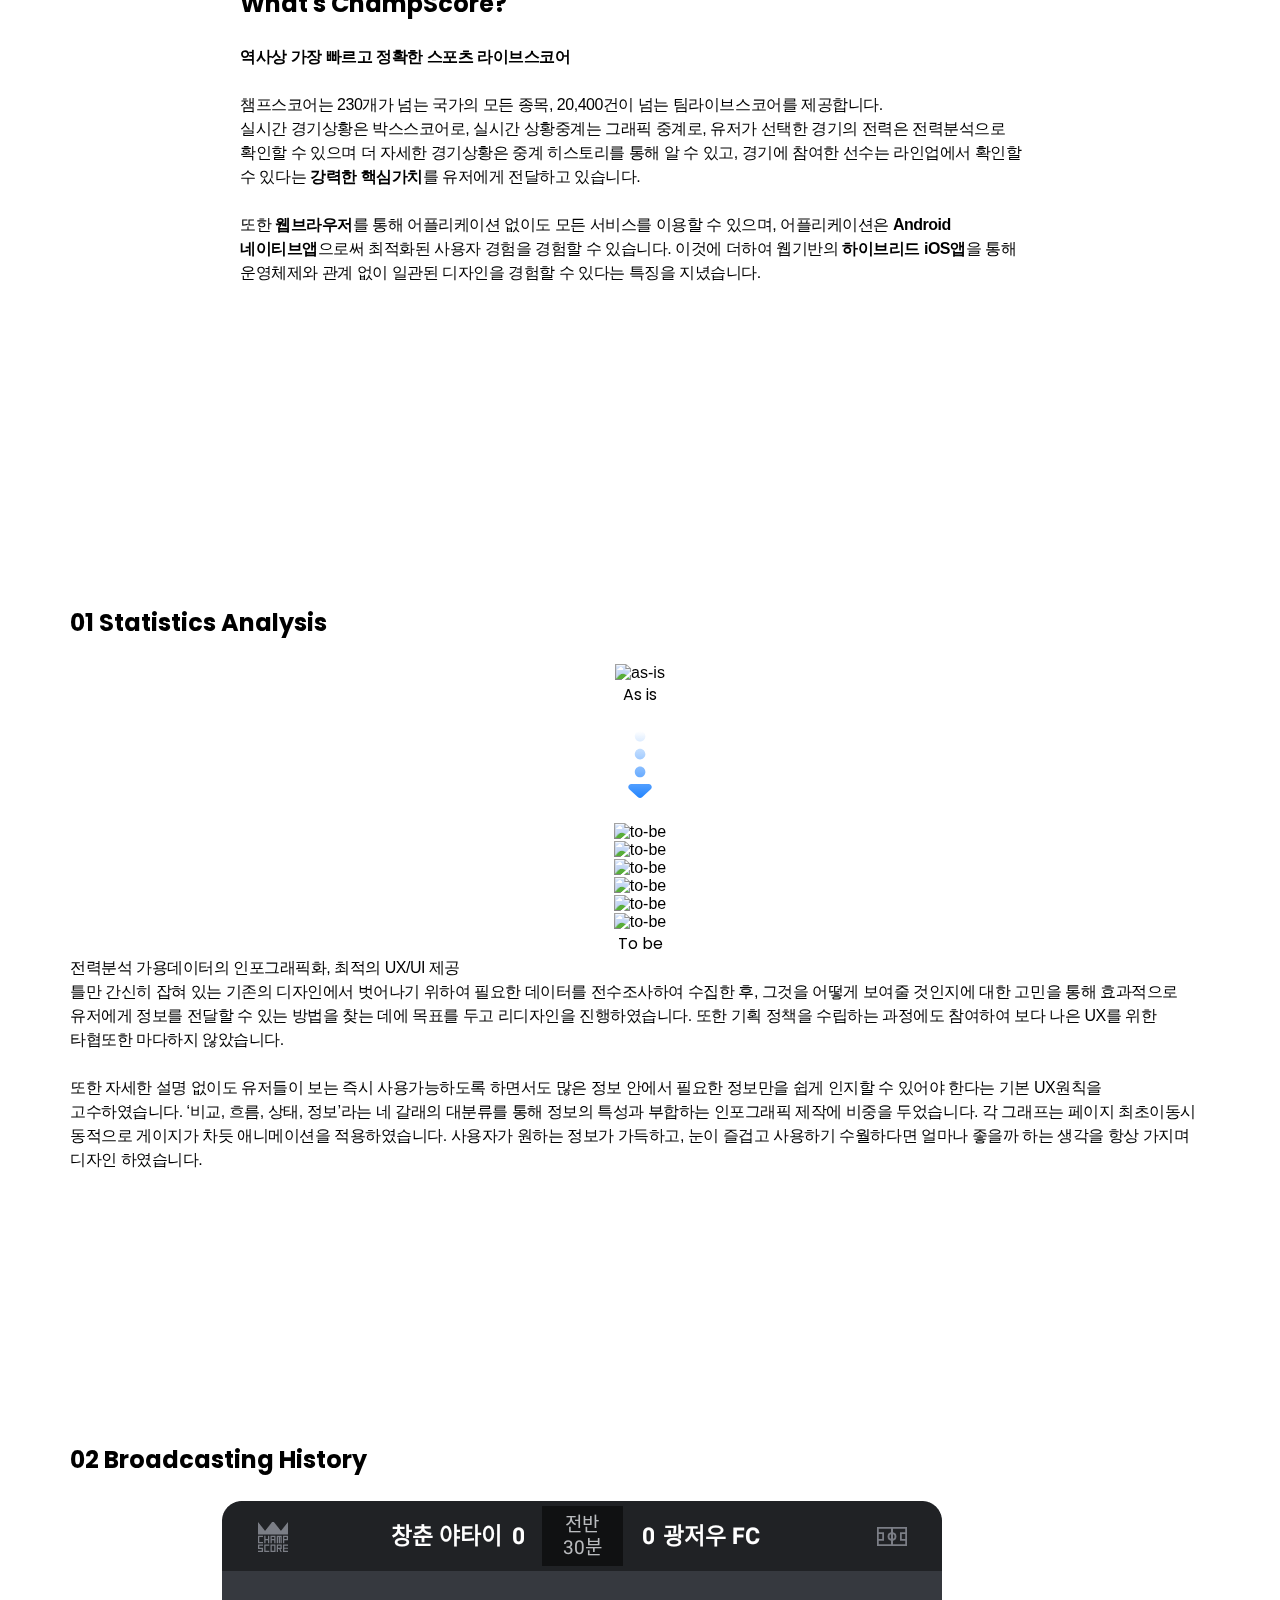
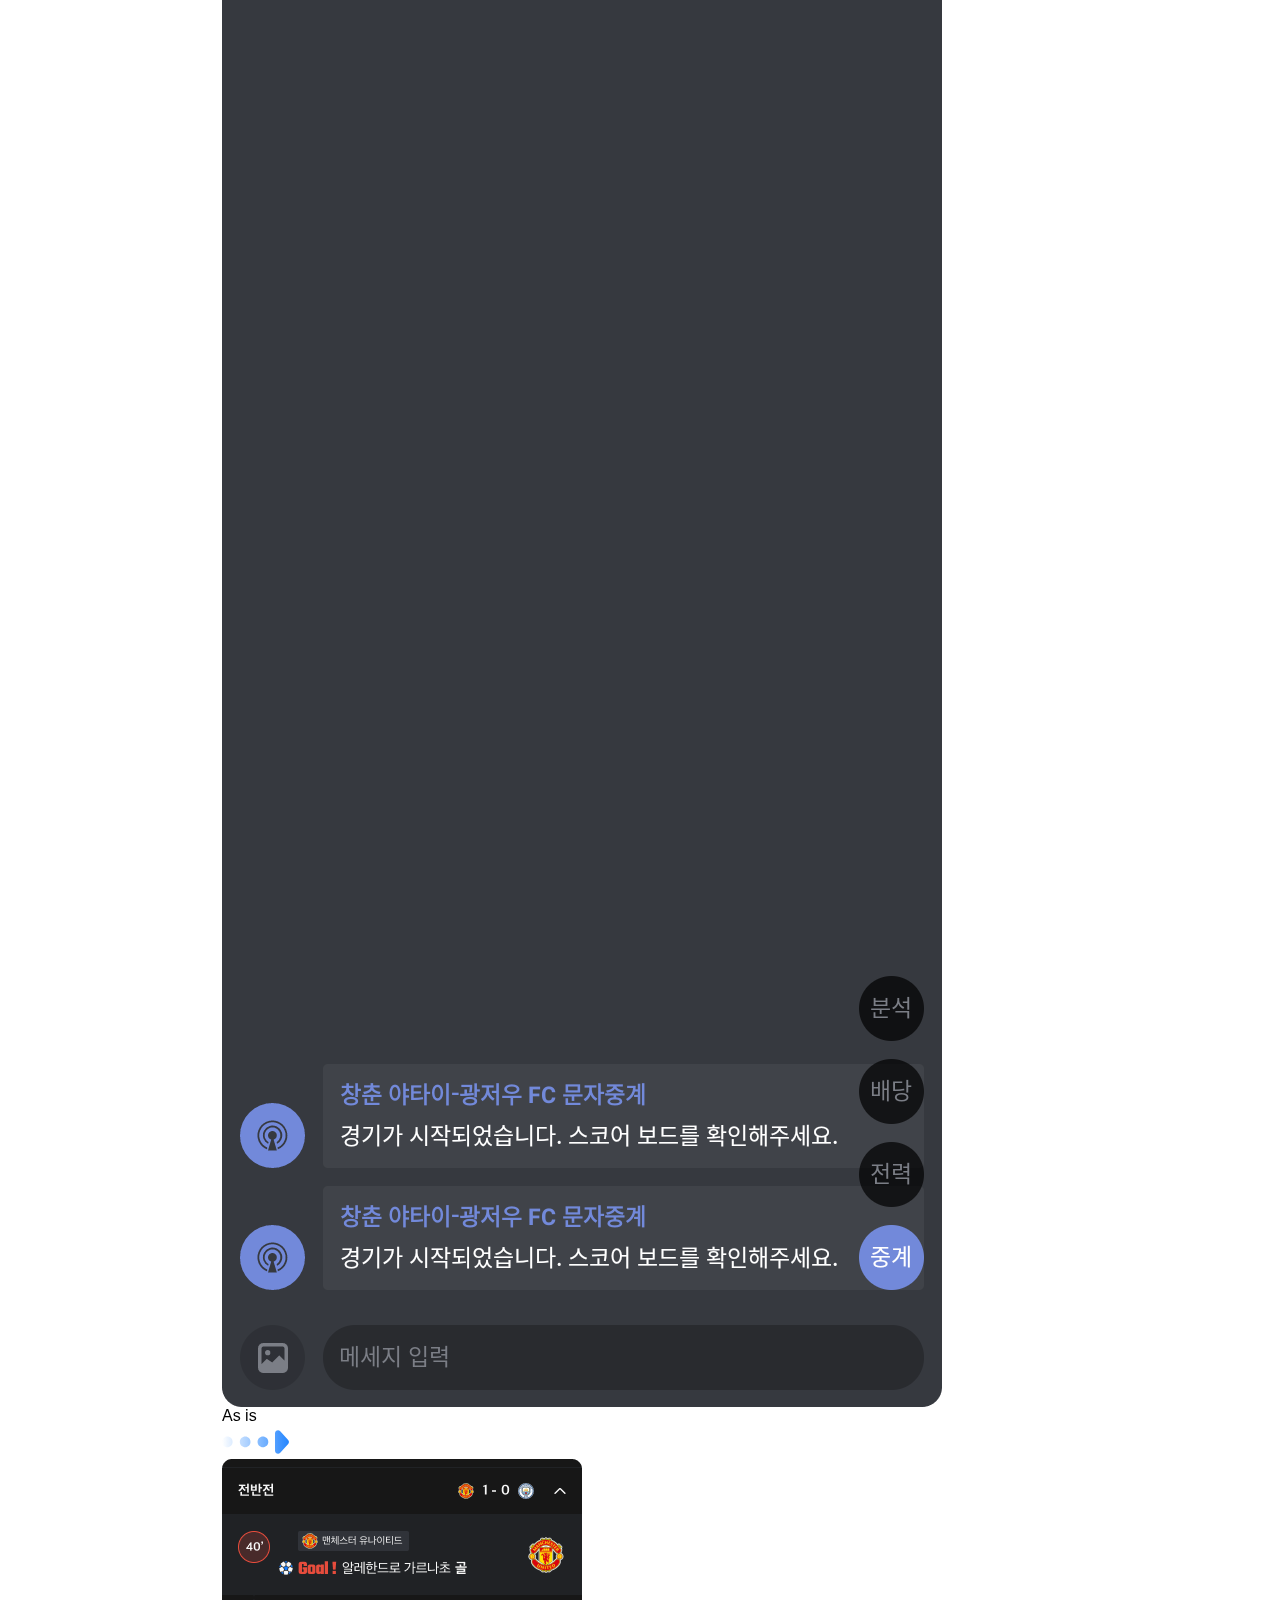
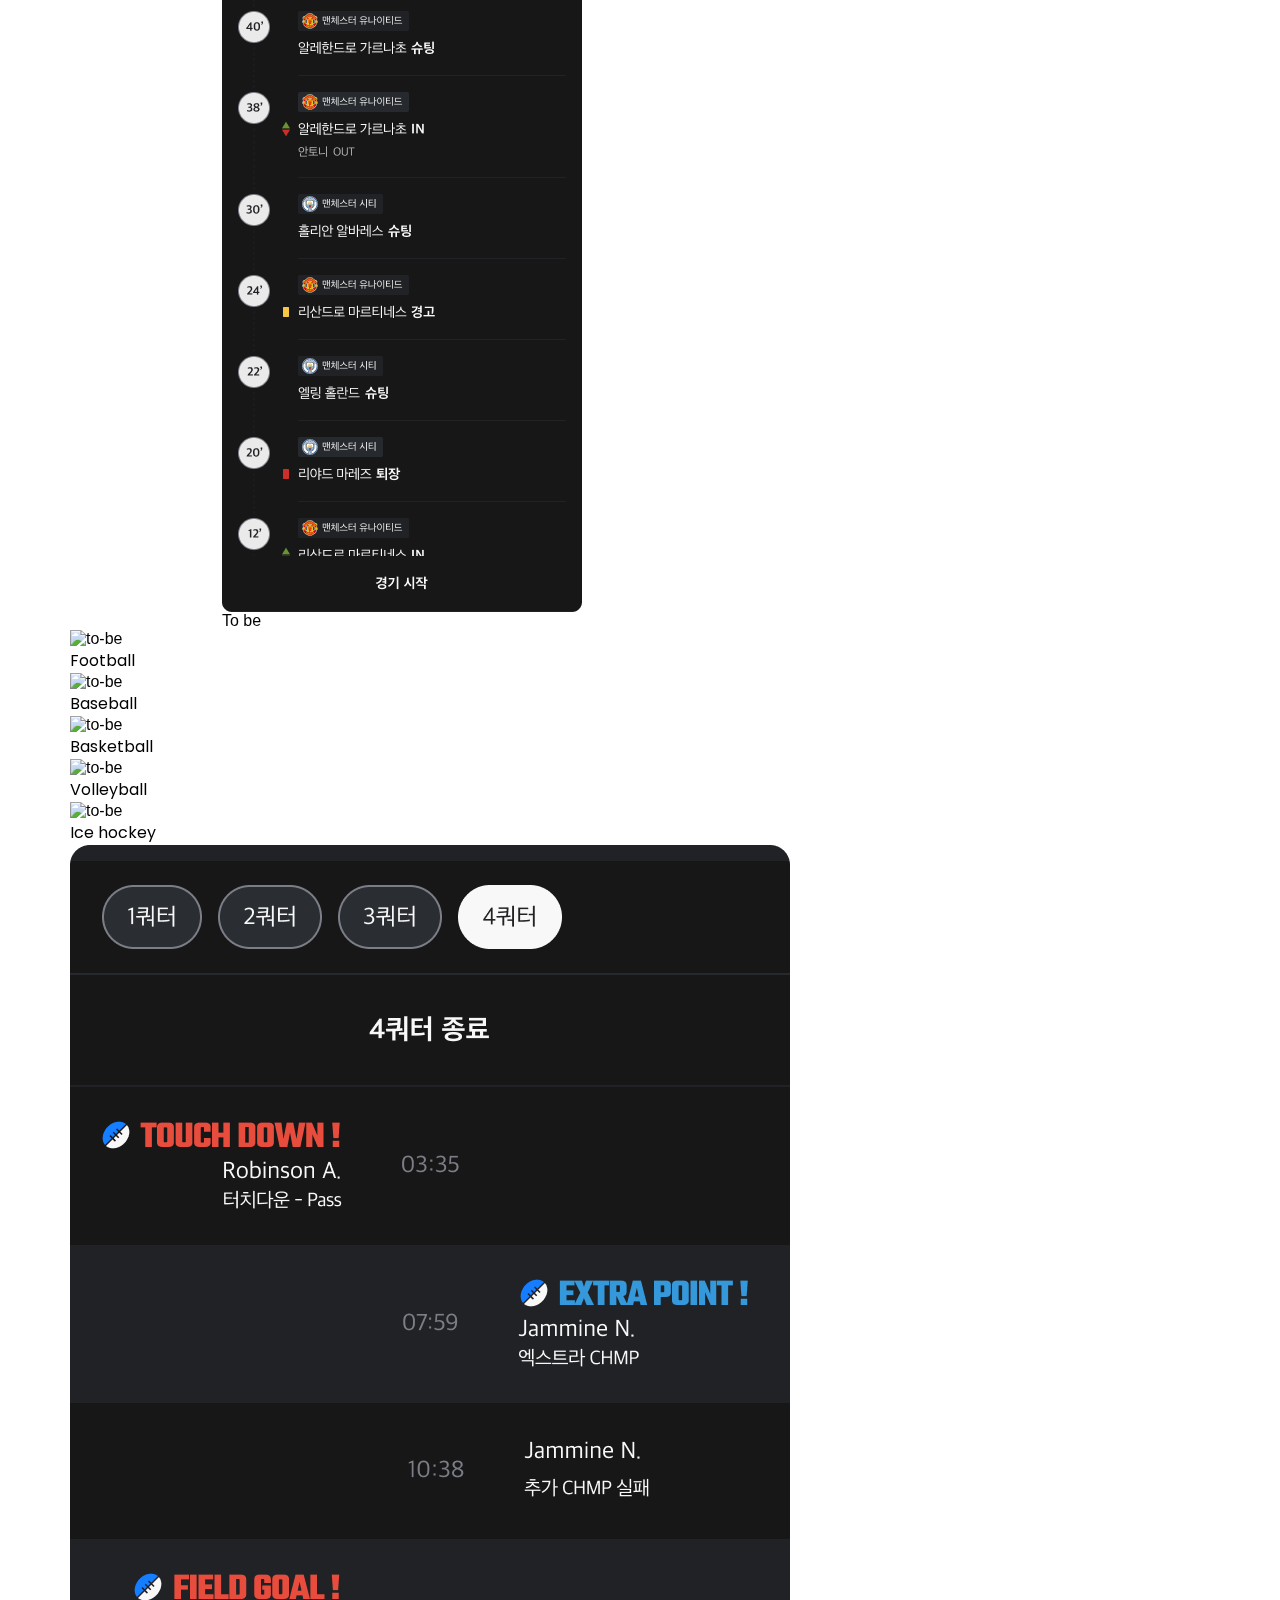
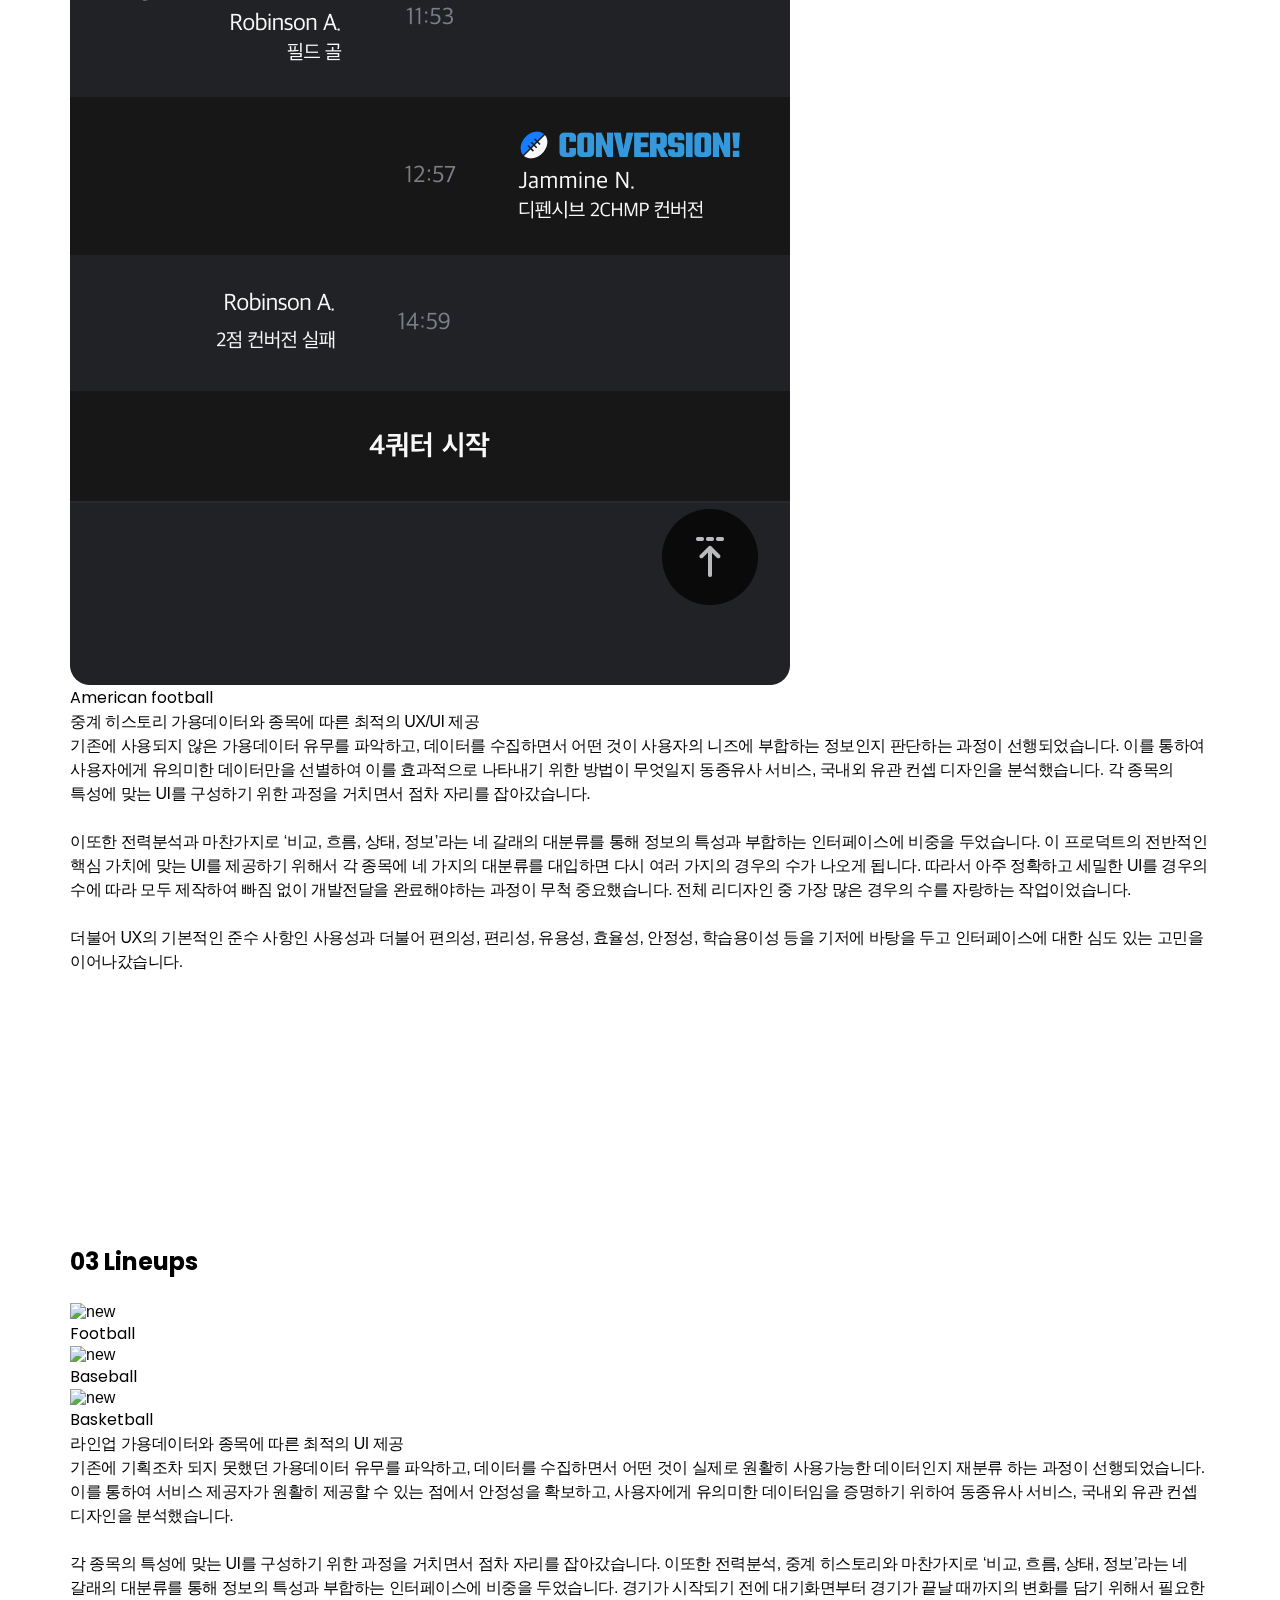
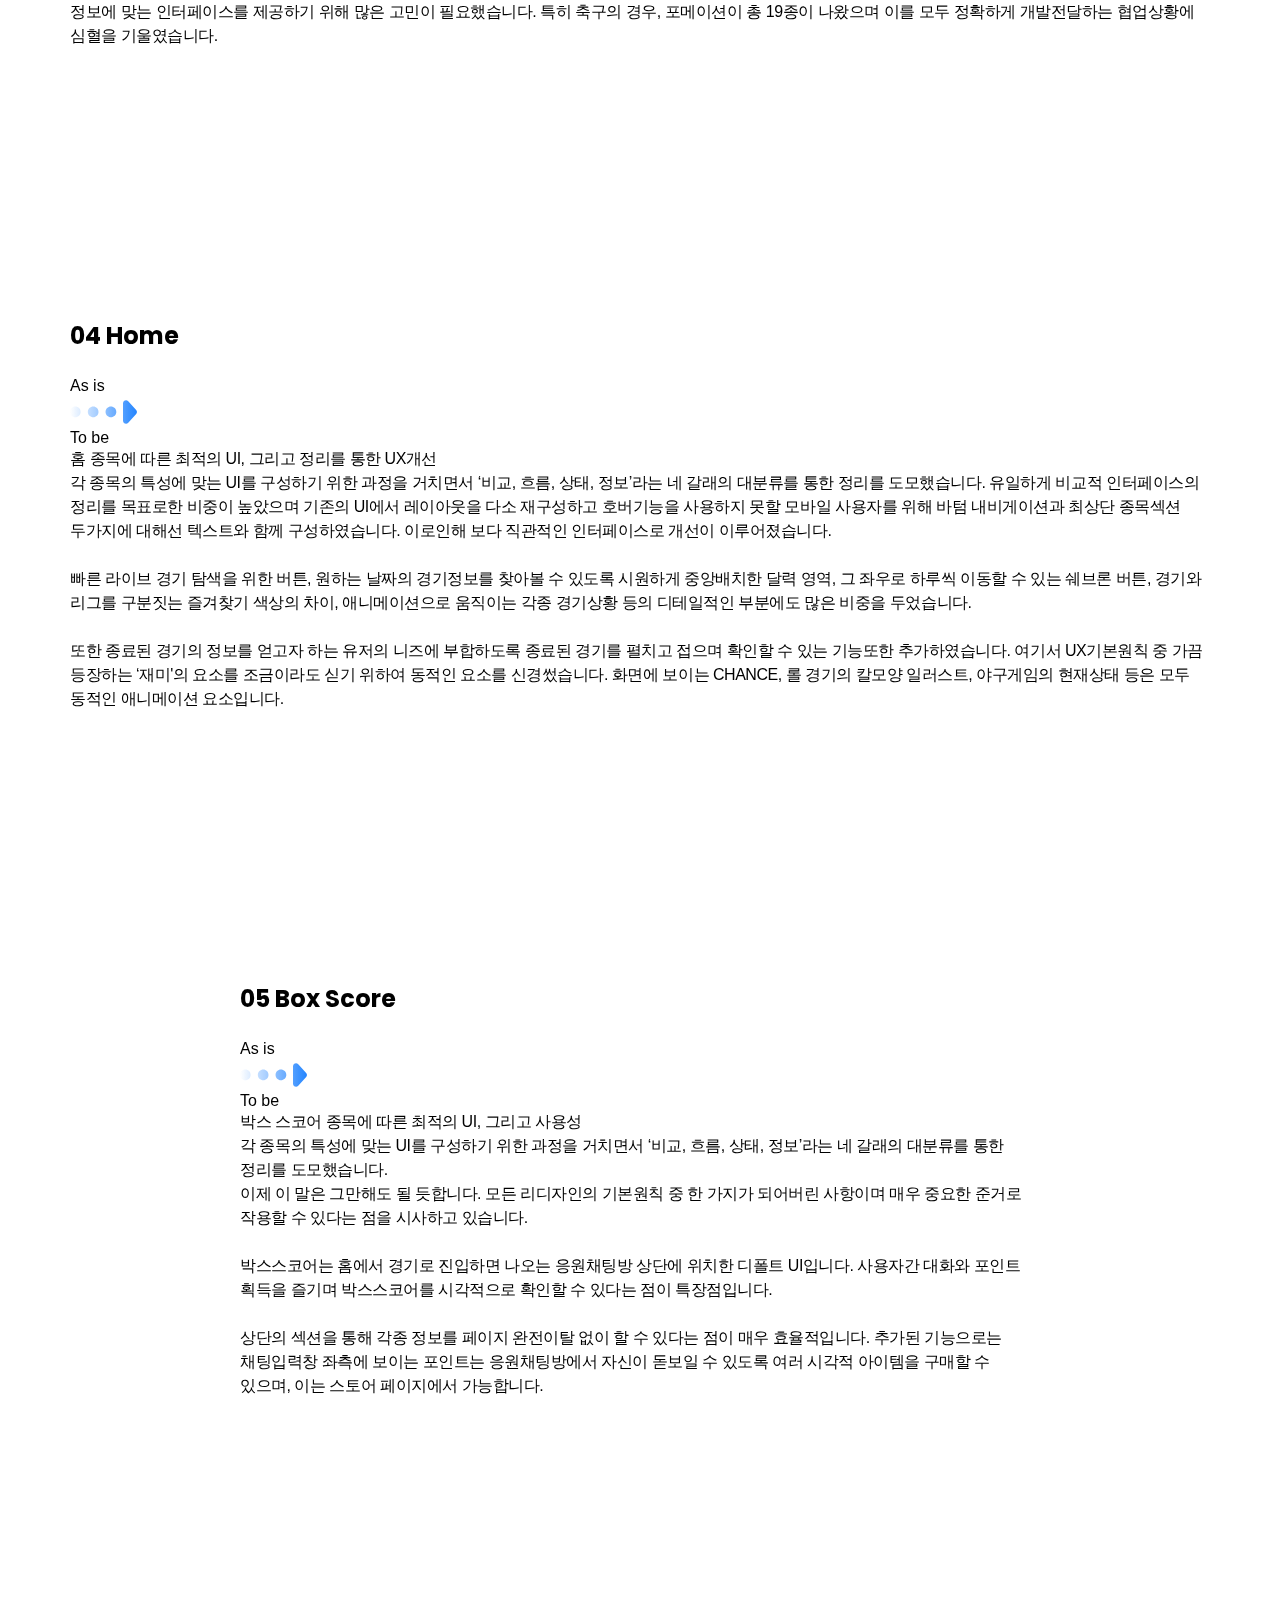
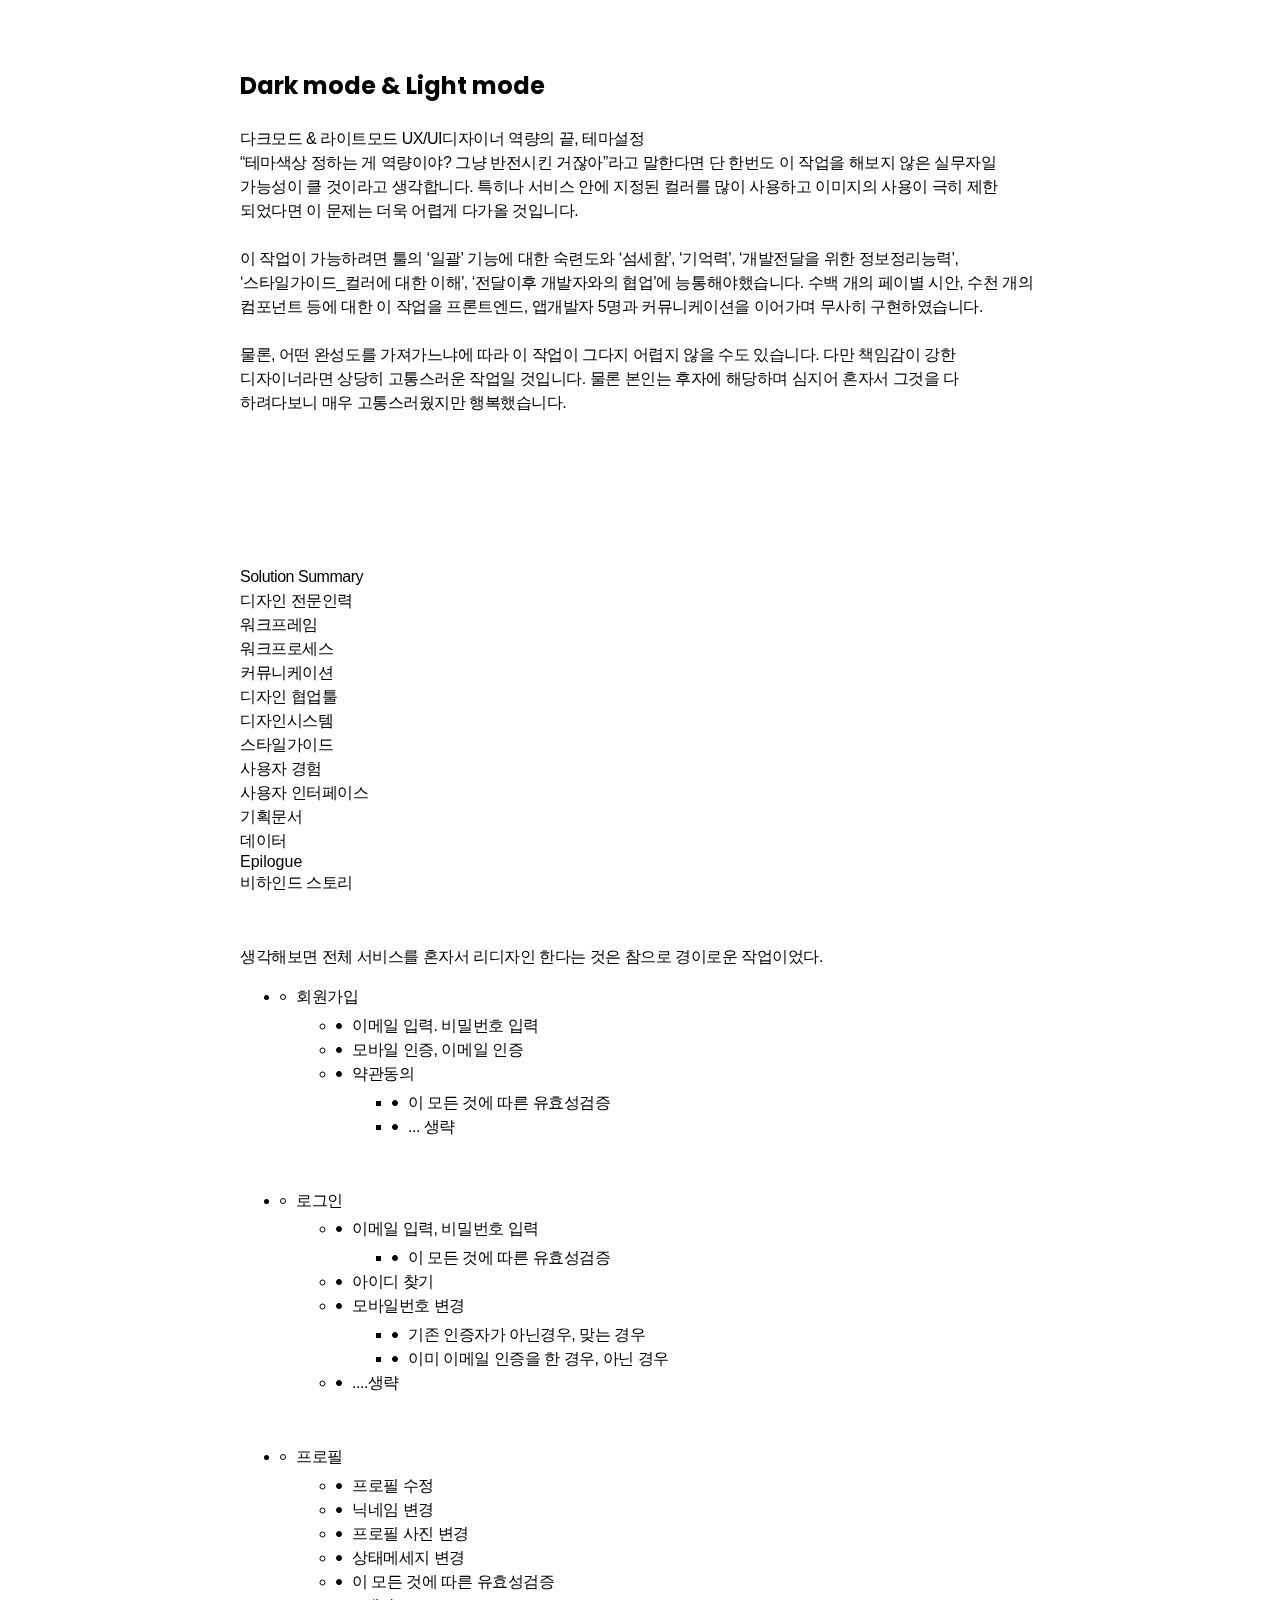
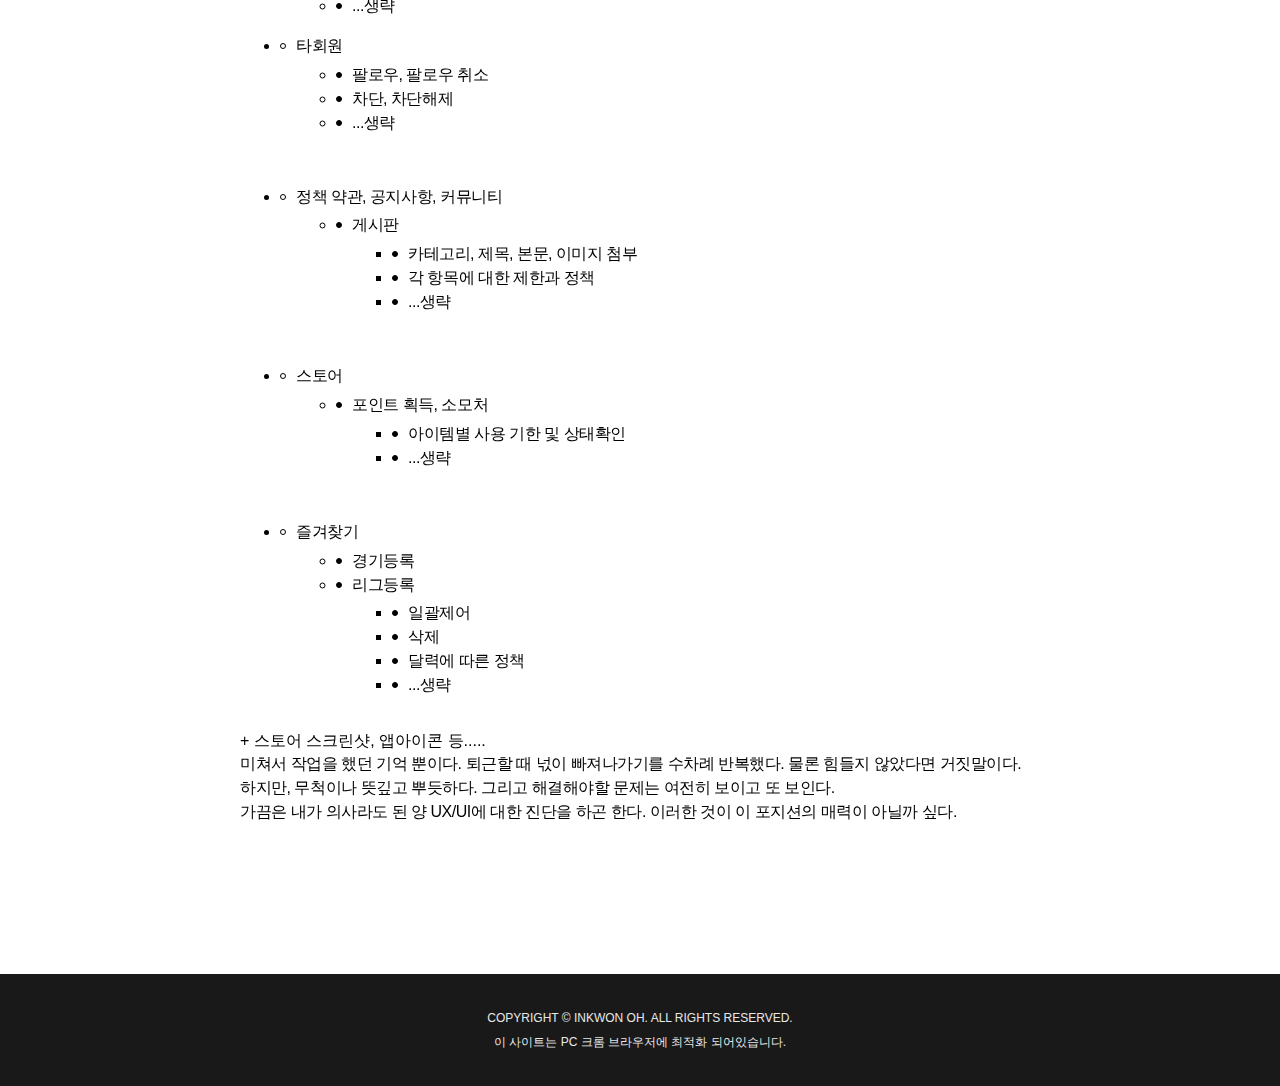
==== commit 46aa3537: "미식축구 시안 수정 및  오타정정" ====
--- a/career-champscore.html
+++ b/career-champscore.html
@@ -162,7 +162,7 @@
                                 <li>디자인 협업툴의 부재</li>
                                 <li>디자인시스템의 부재</li>
                                 <li>스타일가이드의 부재</li>
-                                <li>UX/UI룰 고려한 디자인의 부재</li>
+                                <li>UX/UI를 고려한 디자인의 부재</li>
                                 <li>기획문서의 부재</li>
                                 <li>필요한 데이터의 부재</li>
                             </ol>
@@ -218,7 +218,7 @@
                         <div class="box">
                             <p class="title">04. Deliver<span>실행</span></p>
                             <p class="text">
-                                쉽지 않을 거란 생각이 들지만 어떻게든 해낼 것이라는 확신은 있었다.<br>
+                                쉽지 않을 거란 생각이 들었지만 어떻게든 해낼 것이라는 확신은 있었다.<br>
                                 위에서 해결방안으로 생각한 모든 것을 그대로 실행하였고, 시행착오는 분명 있었지만 <del>좀 많이 힘들었지만</del><br><br>
                                 결국은 <b><em>“어떻게든 해냈다.”</em></b>
                             </p>
@@ -381,7 +381,7 @@
                         <span class="summary">종목에 따른 최적의 UI, 그리고 정리를 통한 UX개선</span>                            
                     </p>
                     <p class="description">
-                        각 종목의 특성에 맞는 UI를 구성하기 위한 과정을 거치면서 ‘비교, 흐름, 상태, 정보’라는 네 갈래의 대분류를 통한 정리를 도모했습니다. 유일하게 비교적 인터페이스의 정리를 목표로한 비중이 높았으며 기존의 UI에서 배치의 변화, 호버기능을 사용하지 못할 모바일 사용자를 위한 바텀 내비게이션과 최상단 종목섹션 두가지에 대해 텍스트와 함께 구성하였습니다. 이로인해 사용성 개선이 이루어졌습니다.<br><br>
+                        각 종목의 특성에 맞는 UI를 구성하기 위한 과정을 거치면서 ‘비교, 흐름, 상태, 정보’라는 네 갈래의 대분류를 통한 정리를 도모했습니다. 유일하게 비교적 인터페이스의 정리를 목표로한 비중이 높았으며 기존의 UI에서 레이아웃을 다소 재구성하고 호버기능을 사용하지 못할 모바일 사용자를 위해 바텀 내비게이션과 최상단 종목섹션 두가지에 대해선 텍스트와 함께 구성하였습니다. 이로인해 보다 직관적인 인터페이스로 개선이 이루어졌습니다.<br><br>
                         빠른 라이브 경기 탐색을 위한 버튼, 원하는 날짜의 경기정보를 찾아볼 수 있도록 시원하게 중앙배치한 달력 영역, 그 좌우로 하루씩 이동할 수 있는 쉐브론 버튼, 경기와 리그를 구분짓는 즐겨찾기 색상의 차이, 애니메이션으로 움직이는 각종 경기상황 등의 디테일적인 부분에도 많은 비중을 두었습니다.<br><br>
                         또한 종료된 경기의 정보를 얻고자 하는 유저의 니즈에 부합하도록 종료된 경기를 펼치고 접으며 확인할 수 있는 기능또한 추가하였습니다. 여기서 UX기본원칙 중 가끔 등장하는 ‘재미'의 요소를 조금이라도 싣기 위하여 동적인 요소를 신경썼습니다. 화면에 보이는 CHANCE, 롤 경기의 칼모양 일러스트, 야구게임의 현재상태 등은 모두 동적인 애니메이션 요소입니다.
                     </p>
@@ -431,9 +431,8 @@
                         <span class="summary">UX/UI디자이너 역량의 끝, 테마설정</span>                            
                     </p>
                     <p class="description">
-                        “테마색상 정하는 게 역량이야? 그냥 반전시킨 거잖아”라고 말한다면 단 한번도 이 작업을 해보지 않은 실무자일 가능성이 클 것이라고 생각합니다.<br><br>
-                        모든 시안에 정확한 값과 디테일의 끝을 달리며 개발전달을 위해 정확도 100%에 달하는 문서작성의 끝을 경험할 수 있는 최고난도 작업 중 한 가지라고 생각합니다. 특히나 서비스 안에 지정된 컬러를 많이 사용하고 이미지의 사용이 극히 제한 되었다면 말입니다.<br><br>
-                        이 작업이 가능하려면, 툴의 ‘일괄' 기능에 대한 숙련도와 ‘섬세함', ‘기억력', ‘개발전달을 위한 정보정리능력', ‘스타일가이드_컬러에 대한 이해', ‘전달이후 개발자와의 협업'에 능통해야했습니다. 수백 개의 페이별 시안, 수천 개의 컴포넌트 등에 대한 이 작업을 프론트엔드, 앱개발자 5명과 커뮤니케이션을 이어가며 무사히 구현하였습니다.<br><br>
+                        “테마색상 정하는 게 역량이야? 그냥 반전시킨 거잖아”라고 말한다면 단 한번도 이 작업을 해보지 않은 실무자일 가능성이 클 것이라고 생각합니다.  특히나 서비스 안에 지정된 컬러를 많이 사용하고 이미지의 사용이 극히 제한 되었다면 이 문제는 더욱 어렵게 다가올 것입니다. <br><br>
+                        이 작업이 가능하려면 툴의 ‘일괄' 기능에 대한 숙련도와 ‘섬세함', ‘기억력', ‘개발전달을 위한 정보정리능력', ‘스타일가이드_컬러에 대한 이해', ‘전달이후 개발자와의 협업'에 능통해야했습니다. 수백 개의 페이별 시안, 수천 개의 컴포넌트 등에 대한 이 작업을 프론트엔드, 앱개발자 5명과 커뮤니케이션을 이어가며 무사히 구현하였습니다.<br><br>
                         물론, 어떤 완성도를 가져가느냐에 따라 이 작업이 그다지 어렵지 않을 수도 있습니다. 다만 책임감이 강한 디자이너라면 상당히 고통스러운 작업일 것입니다. 물론 본인는 후자에 해당하며 심지어 혼자서 그것을 다 하려다보니 매우 고통스러웠지만 행복했습니다.
                     </p>
                 </div>
